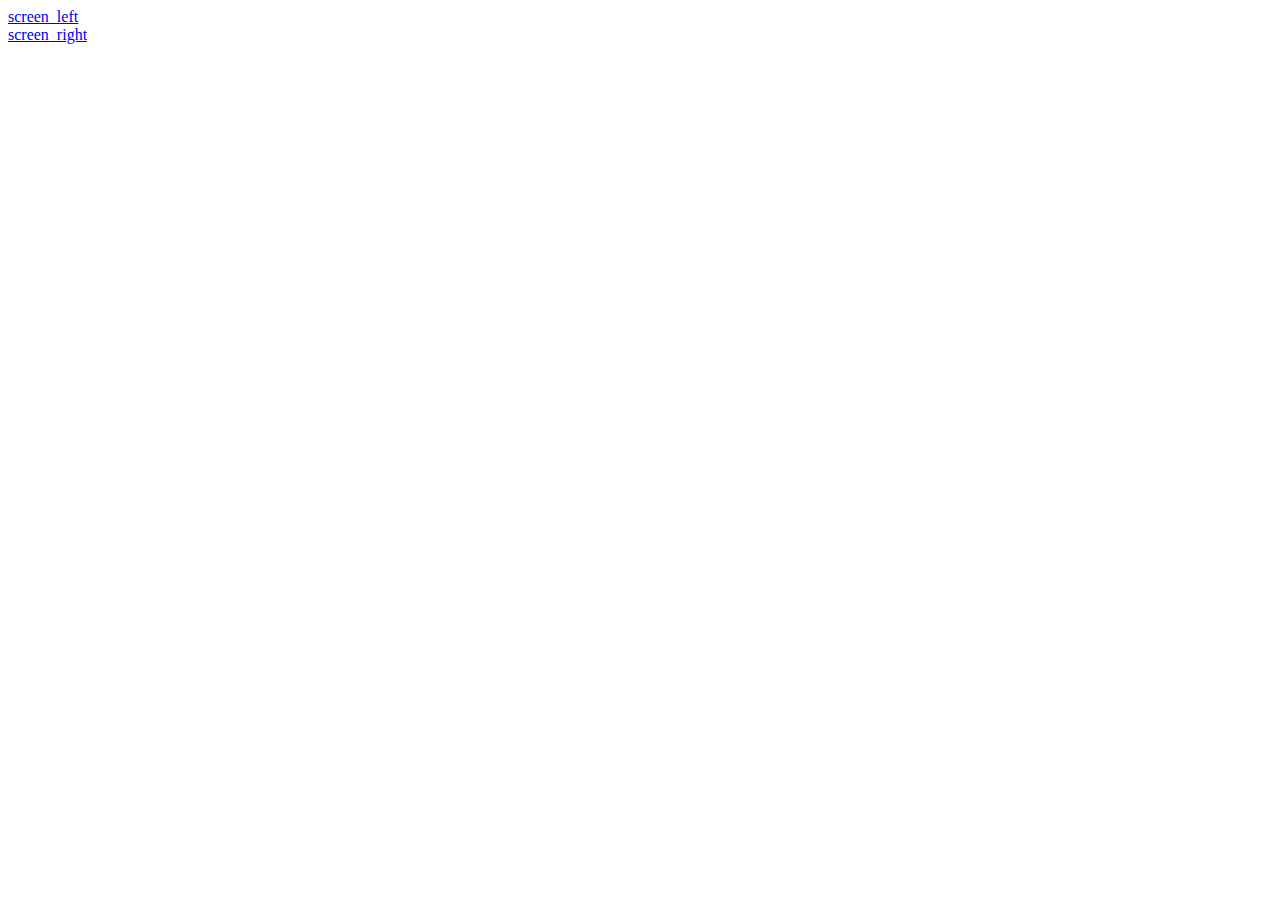
==== index.html @ 705e173a "Add files via upload" ====
<!DOCTYPE html>
<html>
<head>
	<meta charset="utf-8">
	<meta name="viewport" content="width=device-width, initial-scale=1">
	<title>Первая школа</title>
	<link rel="stylesheet" type="text/css" href="css/style.css">
</head>
<body>
	<a href="chess/index.html"><div class="screen_left">screen_left</div></a>
	<a href="comp/index.html"><div class="screen_right">screen_right</div></a>
</body>
</html>
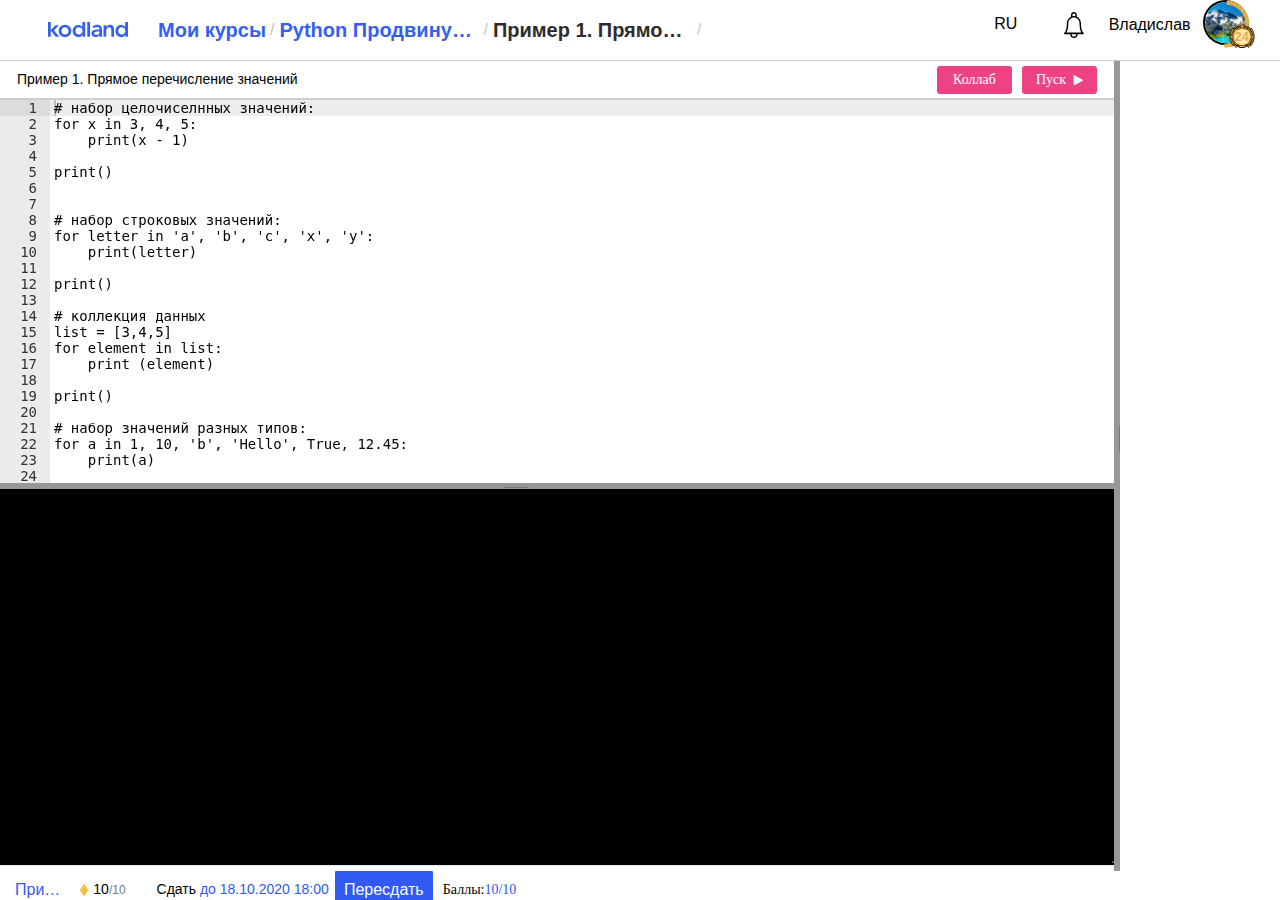
==== commit 48d2bf31: "Update and rename Platform.html to index.html" ====
--- a/index.html
+++ b/index.html
@@ -1,13 +1,8126 @@
 <!DOCTYPE html>
-<html>
+<html lang="ru">
+
 <head>
-	<meta charset="utf-8">
-	<meta name="viewport" content="width=device-width, initial-scale=1">
-	<title>Первая школа</title>
-	<link rel="stylesheet" type="text/css" href="css/style.css">
+  <meta http-equiv="content-type" content="text/html; charset=UTF-8">
+  <style id="ace-chrome">
+    .ace-chrome .ace_gutter {
+      background: #ebebeb;
+      color: #333;
+      overflow: hidden;
+    }
+
+    .ace-chrome .ace_print-margin {
+      width: 1px;
+      background: #e8e8e8;
+    }
+
+    .ace-chrome {
+      background-color: #FFFFFF;
+      color: black;
+    }
+
+    .ace-chrome .ace_cursor {
+      color: black;
+    }
+
+    .ace-chrome .ace_invisible {
+      color: rgb(191, 191, 191);
+    }
+
+    .ace-chrome .ace_constant.ace_buildin {
+      color: rgb(88, 72, 246);
+    }
+
+    .ace-chrome .ace_constant.ace_language {
+      color: rgb(88, 92, 246);
+    }
+
+    .ace-chrome .ace_constant.ace_library {
+      color: rgb(6, 150, 14);
+    }
+
+    .ace-chrome .ace_invalid {
+      background-color: rgb(153, 0, 0);
+      color: white;
+    }
+
+    .ace-chrome .ace_fold {}
+
+    .ace-chrome .ace_support.ace_function {
+      color: rgb(60, 76, 114);
+    }
+
+    .ace-chrome .ace_support.ace_constant {
+      color: rgb(6, 150, 14);
+    }
+
+    .ace-chrome .ace_support.ace_type,
+    .ace-chrome .ace_support.ace_class.ace-chrome .ace_support.ace_other {
+      color: rgb(109, 121, 222);
+    }
+
+    .ace-chrome .ace_variable.ace_parameter {
+      font-style: italic;
+      color: #FD971F;
+    }
+
+    .ace-chrome .ace_keyword.ace_operator {
+      color: rgb(104, 118, 135);
+    }
+
+    .ace-chrome .ace_comment {
+      color: #236e24;
+    }
+
+    .ace-chrome .ace_comment.ace_doc {
+      color: #236e24;
+    }
+
+    .ace-chrome .ace_comment.ace_doc.ace_tag {
+      color: #236e24;
+    }
+
+    .ace-chrome .ace_constant.ace_numeric {
+      color: rgb(0, 0, 205);
+    }
+
+    .ace-chrome .ace_variable {
+      color: rgb(49, 132, 149);
+    }
+
+    .ace-chrome .ace_xml-pe {
+      color: rgb(104, 104, 91);
+    }
+
+    .ace-chrome .ace_entity.ace_name.ace_function {
+      color: #0000A2;
+    }
+
+    .ace-chrome .ace_heading {
+      color: rgb(12, 7, 255);
+    }
+
+    .ace-chrome .ace_list {
+      color: rgb(185, 6, 144);
+    }
+
+    .ace-chrome .ace_marker-layer .ace_selection {
+      background: rgb(181, 213, 255);
+    }
+
+    .ace-chrome .ace_marker-layer .ace_step {
+      background: rgb(252, 255, 0);
+    }
+
+    .ace-chrome .ace_marker-layer .ace_stack {
+      background: rgb(164, 229, 101);
+    }
+
+    .ace-chrome .ace_marker-layer .ace_bracket {
+      margin: -1px 0 0 -1px;
+      border: 1px solid rgb(192, 192, 192);
+    }
+
+    .ace-chrome .ace_marker-layer .ace_active-line {
+      background: rgba(0, 0, 0, 0.07);
+    }
+
+    .ace-chrome .ace_gutter-active-line {
+      background-color: #dcdcdc;
+    }
+
+    .ace-chrome .ace_marker-layer .ace_selected-word {
+      background: rgb(250, 250, 255);
+      border: 1px solid rgb(200, 200, 250);
+    }
+
+    .ace-chrome .ace_storage,
+    .ace-chrome .ace_keyword,
+    .ace-chrome .ace_meta.ace_tag {
+      color: rgb(147, 15, 128);
+    }
+
+    .ace-chrome .ace_string.ace_regex {
+      color: rgb(255, 0, 0)
+    }
+
+    .ace-chrome .ace_string {
+      color: #1A1AA6;
+    }
+
+    .ace-chrome .ace_entity.ace_other.ace_attribute-name {
+      color: #994409;
+    }
+
+    .ace-chrome .ace_indent-guide {
+      background: url("[data-uri]") right repeat-y;
+    }
+
+    /*# sourceURL=ace/css/ace-chrome */
+  </style>
+  <style>
+    .error_widget_wrapper {
+      background: inherit;
+      color: inherit;
+      border: none
+    }
+
+    .error_widget {
+      border-top: solid 2px;
+      border-bottom: solid 2px;
+      margin: 5px 0;
+      padding: 10px 40px;
+      white-space: pre-wrap;
+    }
+
+    .error_widget.ace_error,
+    .error_widget_arrow.ace_error {
+      border-color: #ff5a5a
+    }
+
+    .error_widget.ace_warning,
+    .error_widget_arrow.ace_warning {
+      border-color: #F1D817
+    }
+
+    .error_widget.ace_info,
+    .error_widget_arrow.ace_info {
+      border-color: #5a5a5a
+    }
+
+    .error_widget.ace_ok,
+    .error_widget_arrow.ace_ok {
+      border-color: #5aaa5a
+    }
+
+    .error_widget_arrow {
+      position: absolute;
+      border: solid 5px;
+      border-top-color: transparent !important;
+      border-right-color: transparent !important;
+      border-left-color: transparent !important;
+      top: -5px;
+    }
+  </style>
+  <style id="ace-tm">
+    .ace-tm .ace_gutter {
+      background: #f0f0f0;
+      color: #333;
+    }
+
+    .ace-tm .ace_print-margin {
+      width: 1px;
+      background: #e8e8e8;
+    }
+
+    .ace-tm .ace_fold {
+      background-color: #6B72E6;
+    }
+
+    .ace-tm {
+      background-color: #FFFFFF;
+      color: black;
+    }
+
+    .ace-tm .ace_cursor {
+      color: black;
+    }
+
+    .ace-tm .ace_invisible {
+      color: rgb(191, 191, 191);
+    }
+
+    .ace-tm .ace_storage,
+    .ace-tm .ace_keyword {
+      color: blue;
+    }
+
+    .ace-tm .ace_constant {
+      color: rgb(197, 6, 11);
+    }
+
+    .ace-tm .ace_constant.ace_buildin {
+      color: rgb(88, 72, 246);
+    }
+
+    .ace-tm .ace_constant.ace_language {
+      color: rgb(88, 92, 246);
+    }
+
+    .ace-tm .ace_constant.ace_library {
+      color: rgb(6, 150, 14);
+    }
+
+    .ace-tm .ace_invalid {
+      background-color: rgba(255, 0, 0, 0.1);
+      color: red;
+    }
+
+    .ace-tm .ace_support.ace_function {
+      color: rgb(60, 76, 114);
+    }
+
+    .ace-tm .ace_support.ace_constant {
+      color: rgb(6, 150, 14);
+    }
+
+    .ace-tm .ace_support.ace_type,
+    .ace-tm .ace_support.ace_class {
+      color: rgb(109, 121, 222);
+    }
+
+    .ace-tm .ace_keyword.ace_operator {
+      color: rgb(104, 118, 135);
+    }
+
+    .ace-tm .ace_string {
+      color: rgb(3, 106, 7);
+    }
+
+    .ace-tm .ace_comment {
+      color: rgb(76, 136, 107);
+    }
+
+    .ace-tm .ace_comment.ace_doc {
+      color: rgb(0, 102, 255);
+    }
+
+    .ace-tm .ace_comment.ace_doc.ace_tag {
+      color: rgb(128, 159, 191);
+    }
+
+    .ace-tm .ace_constant.ace_numeric {
+      color: rgb(0, 0, 205);
+    }
+
+    .ace-tm .ace_variable {
+      color: rgb(49, 132, 149);
+    }
+
+    .ace-tm .ace_xml-pe {
+      color: rgb(104, 104, 91);
+    }
+
+    .ace-tm .ace_entity.ace_name.ace_function {
+      color: #0000A2;
+    }
+
+    .ace-tm .ace_heading {
+      color: rgb(12, 7, 255);
+    }
+
+    .ace-tm .ace_list {
+      color: rgb(185, 6, 144);
+    }
+
+    .ace-tm .ace_meta.ace_tag {
+      color: rgb(0, 22, 142);
+    }
+
+    .ace-tm .ace_string.ace_regex {
+      color: rgb(255, 0, 0)
+    }
+
+    .ace-tm .ace_marker-layer .ace_selection {
+      background: rgb(181, 213, 255);
+    }
+
+    .ace-tm.ace_multiselect .ace_selection.ace_start {
+      box-shadow: 0 0 3px 0px white;
+    }
+
+    .ace-tm .ace_marker-layer .ace_step {
+      background: rgb(252, 255, 0);
+    }
+
+    .ace-tm .ace_marker-layer .ace_stack {
+      background: rgb(164, 229, 101);
+    }
+
+    .ace-tm .ace_marker-layer .ace_bracket {
+      margin: -1px 0 0 -1px;
+      border: 1px solid rgb(192, 192, 192);
+    }
+
+    .ace-tm .ace_marker-layer .ace_active-line {
+      background: rgba(0, 0, 0, 0.07);
+    }
+
+    .ace-tm .ace_gutter-active-line {
+      background-color: #dcdcdc;
+    }
+
+    .ace-tm .ace_marker-layer .ace_selected-word {
+      background: rgb(250, 250, 255);
+      border: 1px solid rgb(200, 200, 250);
+    }
+
+    .ace-tm .ace_indent-guide {
+      background: url("[data-uri]") right repeat-y;
+    }
+
+    /*# sourceURL=ace/css/ace-tm */
+  </style>
+  <style id="ace_editor.css">
+    .ace_br1 {
+      border-top-left-radius: 3px;
+    }
+
+    .ace_br2 {
+      border-top-right-radius: 3px;
+    }
+
+    .ace_br3 {
+      border-top-left-radius: 3px;
+      border-top-right-radius: 3px;
+    }
+
+    .ace_br4 {
+      border-bottom-right-radius: 3px;
+    }
+
+    .ace_br5 {
+      border-top-left-radius: 3px;
+      border-bottom-right-radius: 3px;
+    }
+
+    .ace_br6 {
+      border-top-right-radius: 3px;
+      border-bottom-right-radius: 3px;
+    }
+
+    .ace_br7 {
+      border-top-left-radius: 3px;
+      border-top-right-radius: 3px;
+      border-bottom-right-radius: 3px;
+    }
+
+    .ace_br8 {
+      border-bottom-left-radius: 3px;
+    }
+
+    .ace_br9 {
+      border-top-left-radius: 3px;
+      border-bottom-left-radius: 3px;
+    }
+
+    .ace_br10 {
+      border-top-right-radius: 3px;
+      border-bottom-left-radius: 3px;
+    }
+
+    .ace_br11 {
+      border-top-left-radius: 3px;
+      border-top-right-radius: 3px;
+      border-bottom-left-radius: 3px;
+    }
+
+    .ace_br12 {
+      border-bottom-right-radius: 3px;
+      border-bottom-left-radius: 3px;
+    }
+
+    .ace_br13 {
+      border-top-left-radius: 3px;
+      border-bottom-right-radius: 3px;
+      border-bottom-left-radius: 3px;
+    }
+
+    .ace_br14 {
+      border-top-right-radius: 3px;
+      border-bottom-right-radius: 3px;
+      border-bottom-left-radius: 3px;
+    }
+
+    .ace_br15 {
+      border-top-left-radius: 3px;
+      border-top-right-radius: 3px;
+      border-bottom-right-radius: 3px;
+      border-bottom-left-radius: 3px;
+    }
+
+    .ace_editor {
+      position: relative;
+      overflow: hidden;
+      font: 12px/normal 'Monaco', 'Menlo', 'Ubuntu Mono', 'Consolas', 'source-code-pro', monospace;
+      direction: ltr;
+      text-align: left;
+      -webkit-tap-highlight-color: rgba(0, 0, 0, 0);
+    }
+
+    .ace_scroller {
+      position: absolute;
+      overflow: hidden;
+      top: 0;
+      bottom: 0;
+      background-color: inherit;
+      -ms-user-select: none;
+      -moz-user-select: none;
+      -webkit-user-select: none;
+      user-select: none;
+      cursor: text;
+    }
+
+    .ace_content {
+      position: absolute;
+      box-sizing: border-box;
+      min-width: 100%;
+      contain: style size layout;
+      font-variant-ligatures: no-common-ligatures;
+    }
+
+    .ace_dragging .ace_scroller:before {
+      position: absolute;
+      top: 0;
+      left: 0;
+      right: 0;
+      bottom: 0;
+      content: '';
+      background: rgba(250, 250, 250, 0.01);
+      z-index: 1000;
+    }
+
+    .ace_dragging.ace_dark .ace_scroller:before {
+      background: rgba(0, 0, 0, 0.01);
+    }
+
+    .ace_selecting,
+    .ace_selecting * {
+      cursor: text !important;
+    }
+
+    .ace_gutter {
+      position: absolute;
+      overflow: hidden;
+      width: auto;
+      top: 0;
+      bottom: 0;
+      left: 0;
+      cursor: default;
+      z-index: 4;
+      -ms-user-select: none;
+      -moz-user-select: none;
+      -webkit-user-select: none;
+      user-select: none;
+      contain: style size layout;
+    }
+
+    .ace_gutter-active-line {
+      position: absolute;
+      left: 0;
+      right: 0;
+    }
+
+    .ace_scroller.ace_scroll-left {
+      box-shadow: 17px 0 16px -16px rgba(0, 0, 0, 0.4) inset;
+    }
+
+    .ace_gutter-cell {
+      position: absolute;
+      top: 0;
+      left: 0;
+      right: 0;
+      padding-left: 19px;
+      padding-right: 6px;
+      background-repeat: no-repeat;
+    }
+
+    .ace_gutter-cell.ace_error {
+      background-image: url("[data-uri]");
+      background-repeat: no-repeat;
+      background-position: 2px center;
+    }
+
+    .ace_gutter-cell.ace_warning {
+      background-image: url("[data-uri]");
+      background-position: 2px center;
+    }
+
+    .ace_gutter-cell.ace_info {
+      background-image: url("[data-uri]");
+      background-position: 2px center;
+    }
+
+    .ace_dark .ace_gutter-cell.ace_info {
+      background-image: url("[data-uri]");
+    }
+
+    .ace_scrollbar {
+      contain: strict;
+      position: absolute;
+      right: 0;
+      bottom: 0;
+      z-index: 6;
+    }
+
+    .ace_scrollbar-inner {
+      position: absolute;
+      cursor: text;
+      left: 0;
+      top: 0;
+    }
+
+    .ace_scrollbar-v {
+      overflow-x: hidden;
+      overflow-y: scroll;
+      top: 0;
+    }
+
+    .ace_scrollbar-h {
+      overflow-x: scroll;
+      overflow-y: hidden;
+      left: 0;
+    }
+
+    .ace_print-margin {
+      position: absolute;
+      height: 100%;
+    }
+
+    .ace_text-input {
+      position: absolute;
+      z-index: 0;
+      width: 0.5em;
+      height: 1em;
+      opacity: 0;
+      background: transparent;
+      -moz-appearance: none;
+      appearance: none;
+      border: none;
+      resize: none;
+      outline: none;
+      overflow: hidden;
+      font: inherit;
+      padding: 0 1px;
+      margin: 0 -1px;
+      contain: strict;
+      -ms-user-select: text;
+      -moz-user-select: text;
+      -webkit-user-select: text;
+      user-select: text;
+      white-space: pre !important;
+    }
+
+    .ace_text-input.ace_composition {
+      background: transparent;
+      color: inherit;
+      z-index: 1000;
+      opacity: 1;
+    }
+
+    .ace_composition_placeholder {
+      color: transparent
+    }
+
+    .ace_composition_marker {
+      border-bottom: 1px solid;
+      position: absolute;
+      border-radius: 0;
+      margin-top: 1px;
+    }
+
+    [ace_nocontext=true] {
+      transform: none !important;
+      filter: none !important;
+      clip-path: none !important;
+      mask: none !important;
+      contain: none !important;
+      perspective: none !important;
+      mix-blend-mode: initial !important;
+      z-index: auto;
+    }
+
+    .ace_layer {
+      z-index: 1;
+      position: absolute;
+      overflow: hidden;
+      word-wrap: normal;
+      white-space: pre;
+      height: 100%;
+      width: 100%;
+      box-sizing: border-box;
+      pointer-events: none;
+    }
+
+    .ace_gutter-layer {
+      position: relative;
+      width: auto;
+      text-align: right;
+      pointer-events: auto;
+      height: 1000000px;
+      contain: style size layout;
+    }
+
+    .ace_text-layer {
+      font: inherit !important;
+      position: absolute;
+      height: 1000000px;
+      width: 1000000px;
+      contain: style size layout;
+    }
+
+    .ace_text-layer>.ace_line,
+    .ace_text-layer>.ace_line_group {
+      contain: style size layout;
+      position: absolute;
+      top: 0;
+      left: 0;
+      right: 0;
+    }
+
+    .ace_hidpi .ace_text-layer,
+    .ace_hidpi .ace_gutter-layer,
+    .ace_hidpi .ace_content,
+    .ace_hidpi .ace_gutter {
+      contain: strict;
+      will-change: transform;
+    }
+
+    .ace_hidpi .ace_text-layer>.ace_line,
+    .ace_hidpi .ace_text-layer>.ace_line_group {
+      contain: strict;
+    }
+
+    .ace_cjk {
+      display: inline-block;
+      text-align: center;
+    }
+
+    .ace_cursor-layer {
+      z-index: 4;
+    }
+
+    .ace_cursor {
+      z-index: 4;
+      position: absolute;
+      box-sizing: border-box;
+      border-left: 2px solid;
+      transform: translatez(0);
+    }
+
+    .ace_multiselect .ace_cursor {
+      border-left-width: 1px;
+    }
+
+    .ace_slim-cursors .ace_cursor {
+      border-left-width: 1px;
+    }
+
+    .ace_overwrite-cursors .ace_cursor {
+      border-left-width: 0;
+      border-bottom: 1px solid;
+    }
+
+    .ace_hidden-cursors .ace_cursor {
+      opacity: 0.2;
+    }
+
+    .ace_hasPlaceholder .ace_hidden-cursors .ace_cursor {
+      opacity: 0;
+    }
+
+    .ace_smooth-blinking .ace_cursor {
+      transition: opacity 0.18s;
+    }
+
+    .ace_animate-blinking .ace_cursor {
+      animation-duration: 1000ms;
+      animation-timing-function: step-end;
+      animation-name: blink-ace-animate;
+      animation-iteration-count: infinite;
+    }
+
+    .ace_animate-blinking.ace_smooth-blinking .ace_cursor {
+      animation-duration: 1000ms;
+      animation-timing-function: ease-in-out;
+      animation-name: blink-ace-animate-smooth;
+    }
+
+    @keyframes blink-ace-animate {
+
+      from,
+      to {
+        opacity: 1;
+      }
+
+      60% {
+        opacity: 0;
+      }
+    }
+
+    @keyframes blink-ace-animate-smooth {
+
+      from,
+      to {
+        opacity: 1;
+      }
+
+      45% {
+        opacity: 1;
+      }
+
+      60% {
+        opacity: 0;
+      }
+
+      85% {
+        opacity: 0;
+      }
+    }
+
+    .ace_marker-layer .ace_step,
+    .ace_marker-layer .ace_stack {
+      position: absolute;
+      z-index: 3;
+    }
+
+    .ace_marker-layer .ace_selection {
+      position: absolute;
+      z-index: 5;
+    }
+
+    .ace_marker-layer .ace_bracket {
+      position: absolute;
+      z-index: 6;
+    }
+
+    .ace_marker-layer .ace_error_bracket {
+      position: absolute;
+      border-bottom: 1px solid #DE5555;
+      border-radius: 0;
+    }
+
+    .ace_marker-layer .ace_active-line {
+      position: absolute;
+      z-index: 2;
+    }
+
+    .ace_marker-layer .ace_selected-word {
+      position: absolute;
+      z-index: 4;
+      box-sizing: border-box;
+    }
+
+    .ace_line .ace_fold {
+      box-sizing: border-box;
+      display: inline-block;
+      height: 11px;
+      margin-top: -2px;
+      vertical-align: middle;
+      background-image: url("[data-uri]"), url("[data-uri]");
+      background-repeat: no-repeat, repeat-x;
+      background-position: center center, top left;
+      color: transparent;
+      border: 1px solid black;
+      border-radius: 2px;
+      cursor: pointer;
+      pointer-events: auto;
+    }
+
+    .ace_dark .ace_fold {}
+
+    .ace_fold:hover {
+      background-image: url("[data-uri]"), url("[data-uri]");
+    }
+
+    .ace_tooltip {
+      background-color: #FFF;
+      background-image: linear-gradient(to bottom, transparent, rgba(0, 0, 0, 0.1));
+      border: 1px solid gray;
+      border-radius: 1px;
+      box-shadow: 0 1px 2px rgba(0, 0, 0, 0.3);
+      color: black;
+      max-width: 100%;
+      padding: 3px 4px;
+      position: fixed;
+      z-index: 999999;
+      box-sizing: border-box;
+      cursor: default;
+      white-space: pre;
+      word-wrap: break-word;
+      line-height: normal;
+      font-style: normal;
+      font-weight: normal;
+      letter-spacing: normal;
+      pointer-events: none;
+    }
+
+    .ace_folding-enabled>.ace_gutter-cell {
+      padding-right: 13px;
+    }
+
+    .ace_fold-widget {
+      box-sizing: border-box;
+      margin: 0 -12px 0 1px;
+      display: none;
+      width: 11px;
+      vertical-align: top;
+      background-image: url("[data-uri]");
+      background-repeat: no-repeat;
+      background-position: center;
+      border-radius: 3px;
+      border: 1px solid transparent;
+      cursor: pointer;
+    }
+
+    .ace_folding-enabled .ace_fold-widget {
+      display: inline-block;
+    }
+
+    .ace_fold-widget.ace_end {
+      background-image: url("[data-uri]");
+    }
+
+    .ace_fold-widget.ace_closed {
+      background-image: url("[data-uri]");
+    }
+
+    .ace_fold-widget:hover {
+      border: 1px solid rgba(0, 0, 0, 0.3);
+      background-color: rgba(255, 255, 255, 0.2);
+      box-shadow: 0 1px 1px rgba(255, 255, 255, 0.7);
+    }
+
+    .ace_fold-widget:active {
+      border: 1px solid rgba(0, 0, 0, 0.4);
+      background-color: rgba(0, 0, 0, 0.05);
+      box-shadow: 0 1px 1px rgba(255, 255, 255, 0.8);
+    }
+
+    .ace_dark .ace_fold-widget {
+      background-image: url("[data-uri]");
+    }
+
+    .ace_dark .ace_fold-widget.ace_end {
+      background-image: url("[data-uri]");
+    }
+
+    .ace_dark .ace_fold-widget.ace_closed {
+      background-image: url("[data-uri]");
+    }
+
+    .ace_dark .ace_fold-widget:hover {
+      box-shadow: 0 1px 1px rgba(255, 255, 255, 0.2);
+      background-color: rgba(255, 255, 255, 0.1);
+    }
+
+    .ace_dark .ace_fold-widget:active {
+      box-shadow: 0 1px 1px rgba(255, 255, 255, 0.2);
+    }
+
+    .ace_inline_button {
+      border: 1px solid lightgray;
+      display: inline-block;
+      margin: -1px 8px;
+      padding: 0 5px;
+      pointer-events: auto;
+      cursor: pointer;
+    }
+
+    .ace_inline_button:hover {
+      border-color: gray;
+      background: rgba(200, 200, 200, 0.2);
+      display: inline-block;
+      pointer-events: auto;
+    }
+
+    .ace_fold-widget.ace_invalid {
+      background-color: #FFB4B4;
+      border-color: #DE5555;
+    }
+
+    .ace_fade-fold-widgets .ace_fold-widget {
+      transition: opacity 0.4s ease 0.05s;
+      opacity: 0;
+    }
+
+    .ace_fade-fold-widgets:hover .ace_fold-widget {
+      transition: opacity 0.05s ease 0.05s;
+      opacity: 1;
+    }
+
+    .ace_underline {
+      text-decoration: underline;
+    }
+
+    .ace_bold {
+      font-weight: bold;
+    }
+
+    .ace_nobold .ace_bold {
+      font-weight: normal;
+    }
+
+    .ace_italic {
+      font-style: italic;
+    }
+
+    .ace_error-marker {
+      background-color: rgba(255, 0, 0, 0.2);
+      position: absolute;
+      z-index: 9;
+    }
+
+    .ace_highlight-marker {
+      background-color: rgba(255, 255, 0, 0.2);
+      position: absolute;
+      z-index: 8;
+    }
+
+    .ace_mobile-menu {
+      position: absolute;
+      line-height: 1.5;
+      border-radius: 4px;
+      -ms-user-select: none;
+      -moz-user-select: none;
+      -webkit-user-select: none;
+      user-select: none;
+      background: white;
+      box-shadow: 1px 3px 2px grey;
+      border: 1px solid #dcdcdc;
+      color: black;
+    }
+
+    .ace_dark>.ace_mobile-menu {
+      background: #333;
+      color: #ccc;
+      box-shadow: 1px 3px 2px grey;
+      border: 1px solid #444;
+    }
+
+    .ace_mobile-button {
+      padding: 2px;
+      cursor: pointer;
+      overflow: hidden;
+    }
+
+    .ace_mobile-button:hover {
+      background-color: #eee;
+      opacity: 1;
+    }
+
+    .ace_mobile-button:active {
+      background-color: #ddd;
+    }
+
+    .ace_placeholder {
+      font-family: arial;
+      transform: scale(0.9);
+      transform-origin: left;
+      white-space: pre;
+      opacity: 0.7;
+      margin: 0 10px;
+    }
+
+    /*# sourceURL=ace/css/ace_editor.css */
+  </style>
+  <meta name="viewport" content="width=device-width, initial-scale=1.0">
+  <meta charset="UTF-8">
+  <meta name="description" content="Coding school for kids aged 8-17 year old">
+  <title>Kodland Platform</title>
+  <link rel="shortcut icon" href="https://platform.kodland.org/static/edu_platform/img/new_favicon.png"
+    type="image/png">
+
+  <link href="icon.css" rel="stylesheet">
+  <link rel="stylesheet" href="all.css"
+    integrity="sha384-50oBUHEmvpQ+1lW4y57PTFmhCaXp0ML5d60M1M7uH2+nqUivzIebhndOJK28anvf" crossorigin="anonymous">
+
+
+  <!-- Yandex.Metrika counter -->
+  <script async="" src="tag.js"></script>
+  <script type="text/javascript">
+    (function (m, e, t, r, i, k, a) {
+      m[i] = m[i] || function () { (m[i].a = m[i].a || []).push(arguments) };
+      m[i].l = 1 * new Date(); k = e.createElement(t), a = e.getElementsByTagName(t)[0], k.async = 1, k.src = r, a.parentNode.insertBefore(k, a)
+    })
+      (window, document, "script", "https://mc.yandex.ru/metrika/tag.js", "ym");
+    ym(87480480, "init", {
+      clickmap: true,
+      trackLinks: true,
+      accurateTrackBounce: true,
+      webvisor: true
+    });
+  </script>
+  <noscript>
+    <div><img src="https://mc.yandex.ru/watch/87480480" style="position:absolute; left:-9999px;" alt="" /></div>
+  </noscript>
+  <!-- /Yandex.Metrika counter -->
+  <!-- Hotjar Tracking Code for https://platform.kodland.org/ -->
+  <script>
+    (function (h, o, t, j, a, r) {
+      h.hj = h.hj || function () { (h.hj.q = h.hj.q || []).push(arguments) };
+      h._hjSettings = { hjid: 3101393, hjsv: 6 };
+      a = o.getElementsByTagName('head')[0];
+      r = o.createElement('script'); r.async = 1;
+      r.src = t + h._hjSettings.hjid + j + h._hjSettings.hjsv;
+      a.appendChild(r);
+    })(window, document, 'https://static.hotjar.com/c/hotjar-', '.js?sv=');
+  </script>
+  <script async="" src="hotjar-3101393.js"></script>
+
+
+
+  <link rel="stylesheet" href="materialize.min.css">
+  <link rel="stylesheet" href="base.css">
+
+
+
+  <style>
+    html {
+      width: 100vw;
+      overflow-x: hidden;
+    }
+
+    .noScroll {
+      height: 100%;
+      overflow: hidden;
+    }
+
+    label-wrapper {
+      display: flex;
+      justify-content: center;
+      align-items: center;
+    }
+
+    .label-wrapper label+span {
+      margin-left: 10px;
+    }
+
+    .modal-new {
+      position: fixed;
+      z-index: 2200;
+      top: 0;
+      left: 0;
+      width: 100%;
+      height: 100vh;
+      background: rgba(255, 255, 255, 0.7);
+      display: none;
+    }
+
+    .modal-new-form {
+      margin-bottom: 30px;
+    }
+
+    .modal-new-center {
+      position: relative;
+      z-index: 23;
+      top: 50%;
+      left: 50%;
+      padding-bottom: 30px !important;
+      transform: translate(-50%, -50%);
+    }
+
+    .modal-hub {
+      position: relative;
+      max-width: 530px;
+      border-radius: 3px;
+      border: 2px solid #010101;
+      padding: 36px 64px 48px;
+      background-color: #fff;
+      font-weight: 500;
+    }
+
+    .modal-new__field-wrapper {
+      position: relative;
+      margin-bottom: 22px;
+    }
+
+    .modal-new__field-wrapper .errorlist li {
+      color: #c21900;
+      font-size: 13px;
+    }
+
+    .modal-new__info {
+      display: inline-block;
+      width: 21px;
+      height: 21px;
+      background-color: #cdcdcd;
+      border-radius: 50%;
+      color: #fff;
+      text-align: center;
+      line-height: 21px;
+      cursor: pointer;
+    }
+
+    .modal-new__info:hover {
+      background-color: #e5e5e5;
+    }
+
+    .modal-new__help {
+      font-size: 11px;
+      font-weight: 200;
+      background-color: #e5e5e5;
+      padding: 5px 10px;
+      border-radius: 3px;
+      position: absolute;
+      min-width: 100%;
+      top: 0;
+      left: 50%;
+      transform: translateX(-50%);
+      opacity: 0.75;
+      display: none;
+    }
+
+    .modal-hub p {
+      margin: 0 0 20px;
+    }
+
+    .modal-hub label {
+      color: #315af2;
+      font-size: 24px;
+      margin: 0;
+      text-align: center;
+      display: block;
+    }
+
+    .modal-hub__input {
+      margin-bottom: 22px !important;
+      border-bottom: 1px solid #d8d8d8 !important;
+    }
+
+    .modal-hub__input:focus {
+      border-bottom: 1px solid #315af2 !important;
+      box-shadow: 0 1px 0 0 #315af2 !important;
+    }
+
+    .modal-hub select {
+      display: block;
+      font-family: "Circe Rounded", Arial, Helvetica, sans-serif;
+      width: 100%;
+      height: 100%;
+      margin-top: 8px;
+      border: none;
+      border-radius: 3px;
+      outline: none;
+      padding: 12px 16px;
+      color: #315af2;
+      font-size: 18px;
+      font-weight: 600;
+      -webkit-appearance: none;
+      appearance: none;
+      background: url(/static/edu_platform/img/svg/send_button.png) right 16px center no-repeat #e2edf8;
+    }
+
+    .modal-hub select:active {
+      background: url(/static/edu_platform/img/svg/send_button_blue.png) right 16px center no-repeat #e2edf8;
+      border: none;
+    }
+
+    .modal-hub .opt {
+      visibility: visible;
+      color: #222;
+      box-sizing: content-box;
+      filter: hue-rotate(125deg);
+      font-size: 14px;
+      font-weight: 500;
+    }
+
+    .modal-hub__btns {
+      display: flex;
+      justify-content: space-around;
+    }
+
+    .block {
+      display: block;
+    }
+  </style>
+
+  <style>
+    .hub__profile .user_info__img {
+      margin-bottom: 1.6rem;
+    }
+
+    .hub-info__item .userprofile-hub {
+      cursor: pointer;
+    }
+
+    .gi__progress-middle {
+      width: 90px;
+      height: 90px;
+      left: calc(50% - 44px);
+      top: -7px;
+    }
+
+    .gi__progress__card {
+      position: absolute;
+      display: none;
+      padding: 20px 22px;
+      left: 50px;
+      top: 45px;
+      background: #FFFFFF;
+      border: 2px solid #E5E5E5;
+      box-sizing: border-box;
+      border-radius: 3px;
+      z-index: 10;
+    }
+
+    .gi__progress__card__level-title {
+      padding: 0 0 20px 60px;
+      white-space: nowrap;
+    }
+
+    .gi__progress__card__progression-progress,
+    .gi__progress__card__progression-target {
+      padding-bottom: 6px;
+    }
+
+    .gi__progress__card__progression-progress span {
+      background: transparent url('/static/edu_platform/img/crystal_yellow.png') left center no-repeat;
+      background-size: auto 70%;
+    }
+
+    .gi__progress__card__progression-target span {
+      background: transparent url('/static/edu_platform/img/crystal_gray.png') left center no-repeat;
+      background-size: auto 70%;
+    }
+
+    .gi__progress__card__progression-target {
+      margin-bottom: 10px;
+    }
+
+    .gi__progress__card__level-title,
+    .gi__progress__card__progression-progress,
+    .gi__progress__card__progression-target {
+      font-family: "Circe Rounded", Arial, Helvetica, sans-serif;
+      color: #545454;
+      font-size: 12px;
+      line-height: 1.3;
+    }
+
+    .gi__progress__card__level-name,
+    .gi__progress__card__progression-amount {
+      font-size: 18px;
+      font-weight: bold;
+    }
+
+    .gi__progress__card__level-name {
+      color: #DEAF50;
+    }
+
+    .gi__progress__card__progression-amount {
+      font-size: 14px;
+      line-height: 1.5;
+      color: #000;
+      padding: 3px 20px;
+    }
+
+    .gi__progress__card__progression-target .gi__progress__card__progression-amount {
+      color: #888888;
+    }
+
+    .gi__progress__map-link {
+      bottom: 15px;
+      display: block;
+      padding: 5px;
+      font-family: 'Museo Cyrl';
+      font-weight: bold;
+      font-size: 14px;
+      line-height: 17px;
+      text-align: center;
+      color: #FFFFFF;
+      background: #F5BD01;
+      border-radius: 3px;
+    }
+
+    .gi__progress_circle svg circle {
+      fill: transparent;
+      stroke: #DEAF50;
+      stroke-dashoffset: 66;
+    }
+
+    .gi__progress_circle-container,
+    .gi__progress-middle {
+      position: absolute;
+    }
+
+    .gi__progress_circle-small .gi__progress_circle-container {
+      position: absolute;
+      left: calc(50% - 26px);
+      top: calc(50% - 27px);
+    }
+
+    .gi__progress_circle-big .gi__progress_circle-container {
+      left: calc(50% - 65px);
+      top: calc(50% - 65px);
+    }
+
+    .gi__progress_circle svg {
+      position: absolute;
+      left: 0px;
+      top: 0px;
+    }
+
+    .gi__progress_circle-small svg {
+      width: 51px;
+      height: 51px;
+    }
+
+    .gi__progress_circle-middle svg {
+      width: 93px;
+      height: 93px;
+      left: -3px;
+    }
+
+    .gi__progress_circle-big svg {
+      width: 130px;
+      height: 130px;
+    }
+
+    .gi__progress_circle-small svg circle {
+      stroke-width: 8;
+    }
+
+    .gi__progress_circle-middle svg circle {
+      stroke-width: 4;
+    }
+
+    .gi__progress_circle-big svg circle {
+      stroke-width: 4;
+    }
+
+    .gi__badge object {
+      position: absolute;
+      z-index: 30;
+    }
+
+    .gi__badge-rate {
+      position: absolute;
+      height: 62px;
+      width: 62px;
+      margin: -9px -10px -10px;
+    }
+
+    #gi__badge-comment-teacher {
+      position: relative;
+      bottom: 7px;
+      height: 50px;
+      width: 49px;
+      left: -6px;
+    }
+
+    .gi__badge-notification {
+      position: absolute;
+      margin-left: -46px;
+      bottom: -25%;
+      height: 69px;
+      width: 70px;
+      left: 35px;
+      z-index: -1;
+    }
+
+    .gi__badge-add_comment {
+      position: relative;
+      margin-left: -46px;
+      bottom: -2%;
+      height: 40px;
+      width: 42px;
+      left: 34px;
+    }
+
+    .gi__badge-comment {
+      position: absolute;
+      bottom: -8px;
+      height: 51px;
+      width: 50px;
+      left: -7px;
+    }
+
+    .gi__badge-rank {
+      position: relative;
+      bottom: 0;
+      right: -50%;
+      height: 55px;
+      width: 55px;
+      margin-left: -60%;
+      z-index: -1;
+    }
+
+    #gi__badge-progress {
+      bottom: -5px;
+      right: -5px;
+      width: 40px;
+      height: 40px;
+    }
+
+    .gi__badge-small {
+      bottom: 0;
+      right: -15%;
+      height: 26px;
+      width: 26px;
+    }
+
+    .gi__badge-middle {
+      bottom: -5px;
+      right: -5px;
+      width: 40px;
+      height: 40px;
+    }
+
+    .gi__badge-middle-hollow {
+      width: 93px !important;
+      height: 93px !important;
+      position: absolute;
+      bottom: 0;
+      right: 0;
+    }
+
+    .gi__badge-big {
+      bottom: -7px;
+      right: -14px;
+      width: 60px;
+      height: 60px;
+    }
+
+    .gi__badge-huge object {
+      bottom: -7px;
+      right: -14px;
+      width: 121px;
+      height: 122px;
+    }
+
+    .gi__level__order {
+      position: absolute;
+      bottom: 0;
+      right: -15%;
+      color: #DEAF50;
+      font-size: 0.8rem;
+      font-weight: bold;
+      width: 26px;
+      display: block;
+      height: 26px;
+      line-height: 26px;
+      text-align: center;
+      z-index: 40;
+    }
+
+    .gi__level__order-progress {
+      position: absolute;
+      bottom: 0;
+      right: -15%;
+
+      color: #DEAF50;
+
+      font-size: 0.8rem;
+      font-weight: bold;
+      width: 26px;
+      display: block;
+      height: 26px;
+      line-height: 26px;
+      text-align: center;
+      z-index: 40;
+    }
+
+    .gi__level__order-middle {
+      width: 30px;
+      height: 30px;
+      line-height: 30px;
+      font-size: 1.2rem;
+      bottom: 0;
+      right: 0;
+    }
+
+    .gi__level__order-big {
+      width: 60px;
+      height: 60px;
+      line-height: 60px;
+      font-size: 1.7rem;
+      bottom: -8px;
+      right: -15px;
+    }
+
+    .gi__level__order-huge {
+      line-height: 60px;
+      font-size: 2.7rem;
+      top: 31px;
+      right: 0;
+      width: 122px;
+      text-align: center;
+    }
+
+    .gi__level__name {
+      position: absolute;
+      display: block;
+      text-align: center;
+      width: 100%;
+      font-weight: bold;
+      white-space: nowrap;
+    }
+
+    .gi__level__name-big {
+      bottom: -1.9rem;
+      font-size: 1.2rem;
+
+    }
+
+    .gi__level__name-middle {
+      bottom: -1.6rem;
+      font-size: 1rem;
+    }
+
+    .gi__roadmap-container {
+      padding-top: 70px;
+      background: transparent url('/static/edu_platform/img/gi/roadmap-bg.png') center 4px;
+    }
+
+    .gi__roadmap {
+      position: relative;
+      width: 1000px;
+      display: block;
+      margin: -180px auto;
+    }
+
+    .gi__roadmap #roadmap {
+      margin-top: 290px;
+    }
+
+    .gi__roadmap .gi__badge {
+      position: absolute;
+      z-index: 10;
+    }
+
+    .gi__roadmap .gi__badge_for_level-acquired .gi__badge-big,
+    .gi__roadmap .gi__badge_for_level-acquired .gi__level__order-big {
+      width: 70px;
+      height: 70px;
+      line-height: 70px;
+    }
+
+    .gi__roadmap .gi__badge_for_level-1 {
+      top: 340px;
+      left: 320px;
+    }
+
+    .gi__roadmap .gi__badge_for_level-2 {
+      top: 379px;
+      left: 581px;
+    }
+
+    .gi__roadmap .gi__badge_for_level-3 {
+      top: 339px;
+      left: 794px;
+    }
+
+    .gi__roadmap .gi__badge_for_level-4 {
+      top: 481px;
+      left: 868px;
+    }
+
+    .gi__roadmap .gi__badge_for_level-5 {
+      top: 582px;
+      left: 700px;
+    }
+
+    .gi__roadmap .gi__badge_for_level-6 {
+      top: 602px;
+      left: 516px;
+    }
+
+    .gi__roadmap .gi__badge_for_level-7 {
+      top: 754px;
+      left: 351px;
+    }
+
+    .gi__roadmap .gi__badge_for_level-8 {
+      top: 761px;
+      left: 140px;
+    }
+
+    .gi__roadmap .gi__badge_for_level-9 {
+      top: 958px;
+      left: 95px;
+    }
+
+    .gi__roadmap .gi__badge_for_level-10 {
+      top: 1008px;
+      left: 318px;
+    }
+
+    .gi__roadmap .gi__badge_for_level-11 {
+      top: 1108px;
+      left: 524px;
+    }
+
+    .gi__roadmap .gi__badge_for_level-12 {
+      top: 1157px;
+      left: 760px;
+    }
+
+    .gi__roadmap .gi__badge_for_level-13 {
+      top: 1342px;
+      left: 897px;
+    }
+
+    .gi__roadmap .gi__badge_for_level-14 {
+      top: 1493px;
+      left: 742px;
+    }
+
+    .gi__roadmap .gi__badge_for_level-15 {
+      top: 1536px;
+      left: 511px;
+    }
+
+    .gi__roadmap .gi__badge_for_level-16 {
+      top: 1754px;
+      left: 415px;
+    }
+
+    .gi__roadmap .gi__badge_for_level-17 {
+      top: 1811px;
+      left: 164px;
+    }
+
+    .gi__roadmap .gi__badge_for_level-18 {
+      top: 2019px;
+      left: 33px;
+    }
+
+    .gi__roadmap .gi__badge_for_level-19 {
+      top: 2149px;
+      left: 230px;
+    }
+
+    .gi__roadmap .gi__badge_for_level-20 {
+      top: 2197px;
+      left: 451px;
+    }
+
+    .gi__roadmap .gi__badge_for_level-21 {
+      top: 2433px;
+      left: 534px;
+    }
+
+    .gi__roadmap .gi__badge_for_level-22 {
+      top: 2441px;
+      left: 757px;
+    }
+
+    .gi__roadmap .gi__badge_for_level-23 {
+      top: 2552px;
+      left: 937px;
+    }
+
+    .gi__roadmap .gi__badge_for_level-24 {
+      top: 2773px;
+      left: 930px;
+    }
+
+    .gi__roadmap .gi__badge_for_level-25 {
+      top: 2863px;
+      left: 735px;
+    }
+
+    .gi__roadmap .gi__badge_for_level-2.gi__badge_for_level-acquired {
+      top: 350px;
+      left: 533px;
+    }
+
+    .gi__roadmap .gi__badge_for_level-3.gi__badge_for_level-acquired {
+      top: 362px;
+      left: 742px;
+    }
+
+    .gi__roadmap .gi__badge_for_level-4.gi__badge_for_level-acquired {
+      top: 430px;
+      left: 891px;
+    }
+
+    .gi__roadmap .gi__badge_for_level-5.gi__badge_for_level-acquired {
+      top: 594px;
+      left: 765px;
+    }
+
+    .gi__roadmap .gi__badge_for_level-6.gi__badge_for_level-acquired {
+      top: 568px;
+      left: 563px;
+    }
+
+    .gi__roadmap .gi__badge_for_level-7.gi__badge_for_level-acquired {
+      top: 741px;
+      left: 412px;
+    }
+
+    .gi__roadmap .gi__badge_for_level-8.gi__badge_for_level-acquired {
+      top: 738px;
+      left: 199px;
+    }
+
+    .gi__roadmap .gi__badge_for_level-9.gi__badge_for_level-acquired {
+      top: 915px;
+      left: 73px;
+    }
+
+    .gi__roadmap .gi__badge_for_level-10.gi__badge_for_level-acquired {
+      top: 998px;
+      left: 260px;
+    }
+
+    .gi__roadmap .gi__badge_for_level-11.gi__badge_for_level-acquired {
+      top: 1086px;
+      left: 475px;
+    }
+
+    .gi__roadmap .gi__badge_for_level-12.gi__badge_for_level-acquired {
+      top: 1145px;
+      left: 706px;
+    }
+
+    .gi__roadmap .gi__badge_for_level-13.gi__badge_for_level-acquired {
+      top: 1290px;
+      left: 892px;
+    }
+
+    .gi__roadmap .gi__badge_for_level-14.gi__badge_for_level-acquired {
+      top: 1486px;
+      left: 805px;
+    }
+
+    .gi__roadmap .gi__badge_for_level-15.gi__badge_for_level-acquired {
+      top: 1510px;
+      left: 564px;
+    }
+
+    .gi__roadmap .gi__badge_for_level-16.gi__badge_for_level-acquired {
+      top: 1715px;
+      left: 461px;
+    }
+
+    .gi__roadmap .gi__badge_for_level-17.gi__badge_for_level-acquired {
+      top: 1798px;
+      left: 228px;
+    }
+
+    .gi__roadmap .gi__badge_for_level-18.gi__badge_for_level-acquired {
+      top: 1964px;
+      left: 46px;
+    }
+
+    .gi__roadmap .gi__badge_for_level-19.gi__badge_for_level-acquired {
+      top: 2153px;
+      left: 173px;
+    }
+
+    .gi__roadmap .gi__badge_for_level-20.gi__badge_for_level-acquired {
+      top: 2153px;
+      left: 420px;
+    }
+
+    .gi__roadmap .gi__badge_for_level-21.gi__badge_for_level-acquired {
+      top: 2393px;
+      left: 494px;
+    }
+
+    .gi__roadmap .gi__badge_for_level-22.gi__badge_for_level-acquired {
+      top: 2447px;
+      left: 698px;
+    }
+
+    .gi__roadmap .gi__badge_for_level-23.gi__badge_for_level-acquired {
+      top: 2502px;
+      left: 909px;
+    }
+
+    .gi__roadmap .gi__badge_for_level-24.gi__badge_for_level-acquired {
+      top: 2719px;
+      left: 950px;
+    }
+
+    .gi__roadmap .gi__badge_for_level-25.gi__badge_for_level-acquired {
+      top: 2864px;
+      left: 800px;
+    }
+
+    .gi__roadmap .gi__level__title {
+      position: absolute;
+      width: 150px;
+      font-family: 'Circe Rounded';
+      font-weight: bold;
+      font-size: 24px;
+      line-height: 20px;
+    }
+
+    .gi__roadmap .gi__level__title .gi__level__progression {
+      font-size: 14px;
+      padding-left: 14px;
+      background: transparent url('/static/edu_platform/img/crystal_gray.png') left center no-repeat;
+      background-size: auto 14px;
+    }
+
+    .gi__roadmap .gi__badge_for_level-acquired .gi__level__title .gi__level__progression {
+      background: transparent url('/static/edu_platform/img/crystal_yellow.png') left center no-repeat;
+      background-size: auto 14px;
+    }
+
+    .gi__roadmap .gi__badge_for_level .gi__level__title {
+      padding-top: 10px
+    }
+
+    .gi__roadmap .gi__badge_for_level-1 .gi__level__title,
+    .gi__roadmap .gi__badge_for_level-2 .gi__level__title,
+    .gi__roadmap .gi__badge_for_level-3 .gi__level__title,
+    .gi__roadmap .gi__badge_for_level-5 .gi__level__title,
+    .gi__roadmap .gi__badge_for_level-6.gi__badge_for_level-acquired .gi__level__title,
+    .gi__roadmap .gi__badge_for_level-7 .gi__level__title,
+    .gi__roadmap .gi__badge_for_level-8.gi__badge_for_level-acquired .gi__level__title,
+    .gi__roadmap .gi__badge_for_level-10 .gi__level__title,
+    .gi__roadmap .gi__badge_for_level-11 .gi__level__title,
+    .gi__roadmap .gi__badge_for_level-12 .gi__level__title,
+    .gi__roadmap .gi__badge_for_level-14 .gi__level__title,
+    .gi__roadmap .gi__badge_for_level-15 .gi__level__title,
+    .gi__roadmap .gi__badge_for_level-16 .gi__level__title,
+    .gi__roadmap .gi__badge_for_level-17 .gi__level__title,
+    .gi__roadmap .gi__badge_for_level-19 .gi__level__title,
+    .gi__roadmap .gi__badge_for_level-21 .gi__level__title,
+    .gi__roadmap .gi__badge_for_level-22 .gi__level__title,
+    .gi__roadmap .gi__badge_for_level-25 .gi__level__title {
+      left: -60px;
+    }
+
+    .gi__roadmap .gi__badge_for_level-1 .gi__level__title,
+    .gi__roadmap .gi__badge_for_level-2 .gi__level__title,
+    .gi__roadmap .gi__badge_for_level-3 .gi__level__title,
+    .gi__roadmap .gi__badge_for_level-5 .gi__level__title,
+    .gi__roadmap .gi__badge_for_level-7 .gi__level__title,
+    .gi__roadmap .gi__badge_for_level-12 .gi__level__title,
+    .gi__roadmap .gi__badge_for_level-15 .gi__level__title,
+    .gi__roadmap .gi__badge_for_level-19 .gi__level__title,
+    .gi__roadmap .gi__badge_for_level-22 .gi__level__title,
+    .gi__roadmap .gi__badge_for_level-25 .gi__level__title {
+      bottom: 70px;
+    }
+
+    .gi__roadmap .gi__badge_for_level-9 .gi__level__title,
+    .gi__roadmap .gi__badge_for_level-13 .gi__level__title,
+    .gi__roadmap .gi__badge_for_level-18 .gi__level__title,
+    .gi__roadmap .gi__badge_for_level-20 .gi__level__title,
+    .gi__roadmap .gi__badge_for_level-21.gi__badge_for_level-acquired .gi__level__title,
+    .gi__roadmap .gi__badge_for_level-23 .gi__level__title,
+    .gi__roadmap .gi__badge_for_level-24 .gi__level__title {
+      bottom: 0;
+      left: 30px;
+    }
+
+    .gi__roadmap .gi__badge_for_level-6.gi__badge_for_level-acquired .gi__level__title,
+    .gi__roadmap .gi__badge_for_level-8.gi__badge_for_level-acquired .gi__level__title,
+    .gi__roadmap .gi__badge_for_level-10 .gi__level__title,
+    .gi__roadmap .gi__badge_for_level-11 .gi__level__title,
+    .gi__roadmap .gi__badge_for_level-14 .gi__level__title,
+    .gi__roadmap .gi__badge_for_level-16 .gi__level__title,
+    .gi__roadmap .gi__badge_for_level-17 .gi__level__title,
+    .gi__roadmap .gi__badge_for_level-21 .gi__level__title,
+    .gi__roadmap .gi__badge_for_level-22.gi__badge_for_level-acquired .gi__level__title {
+      top: 10px;
+    }
+
+    .gi__roadmap .gi__badge_for_level-4 .gi__level__title,
+    .gi__roadmap .gi__badge_for_level-7.gi__badge_for_level-acquired .gi__level__title {
+      left: 0;
+      bottom: auto;
+    }
+
+    .gi__roadmap .gi__badge_for_level-21.gi__badge_for_level-acquired .gi__level__title {
+      top: auto;
+    }
+
+    .gi__roadmap .gi__badge__definition,
+    .gi__roadmap .gi__badge__definition-acquired {
+      position: absolute;
+    }
+
+    .gi__roadmap .gi__badge__definition-1 {
+      top: 340px;
+      left: 28px;
+    }
+
+    .gi__roadmap .gi__badge__definition-2 {
+      top: 602px;
+      left: 580px;
+    }
+
+    .gi__roadmap .gi__badge__definition-3 {
+      top: 1017px;
+      left: 0px;
+    }
+
+    .gi__roadmap .gi__badge__definition-4 {
+      top: 1661px;
+      left: 587px;
+    }
+
+    .gi__roadmap .gi__badge__definition-5 {
+      top: 2307px;
+      left: 20px;
+    }
+
+    .gi__roadmap .gi__badge__definition-1 .gi__badge__definition__img {
+      width: 325px;
+    }
+
+    .gi__roadmap .gi__badge__definition-2 .gi__badge__definition__img {
+      width: 406px;
+    }
+
+    .gi__roadmap .gi__badge__definition-3 .gi__badge__definition__img {
+      width: 423px;
+    }
+
+    .gi__roadmap .gi__badge__definition-4 .gi__badge__definition__img {
+      width: 414px;
+    }
+
+    .gi__roadmap .gi__badge__definition-5 .gi__badge__definition__img {
+      width: 423px;
+    }
+
+    .gi__roadmap .gi__badge__definition-title {
+      font-family: 'Museo Cyrl';
+      font-weight: bold;
+      font-size: 48px;
+      line-height: 43px;
+      letter-spacing: -0.486111px;
+      color: #979797;
+      margin-bottom: 0;
+    }
+
+    .gi__roadmap .gi__badge__definition-acquired .gi__badge__definition-title {
+      color: #425AEE;
+    }
+
+    #gi__congratulate.modal .gi__level__title {
+      font-family: 'Museo Cyrl';
+      font-weight: bold;
+      font-size: 64px;
+      line-height: 43px;
+      color: #fff;
+      position: absolute;
+      width: 100%;
+      text-align: center;
+      top: 0;
+      height: 364px;
+      padding-top: 430px;
+      transform: scale(1.2);
+    }
+
+    #gi__congratulate.modal .gi__level__title::before {
+      background: transparent url(/static/edu_platform/img/gi/lights.svg) center no-repeat;
+      height: 500px;
+      width: 500px;
+      content: "";
+      position: absolute;
+      top: 50px;
+      opacity: 0;
+      left: calc(50% - 250px)
+    }
+
+    #gi__congratulate.modal {
+      background-color: transparent;
+      box-shadow: none;
+      overflow-y: visible;
+      width: 100%;
+      top: 0 !important;
+      height: 100%;
+      max-height: 100%;
+      padding-top: 10%;
+      z-index: 1000002 !important;
+    }
+
+    #gi__congratulate.modal .modal-close,
+    #gi__report.modal .modal-close {
+      background-color: #fff;
+      color: #000;
+      width: 40px;
+      height: 40px;
+      border-radius: 20px;
+      position: absolute;
+      right: 5%;
+      top: 5%;
+      transform: rotate(-135deg);
+      font-size: 3rem;
+      line-height: 2.8rem;
+      padding-left: 6px;
+    }
+
+    #gi__congratulate.modal .modal-content {
+      padding: 0 !important;
+    }
+
+    #gi__congratulate.modal .gi__congratulate__ribbon {
+      margin: 0 auto;
+      width: 100%;
+      height: 150px;
+      top: 0px;
+      position: absolute;
+      display: none;
+    }
+
+    #gi__congratulate.modal~.modal-overlay {
+      opacity: 0.85 !important;
+      z-index: 1000001 !important;
+      background-color: #000 !important;
+    }
+
+    .gi__badge-awarded .gi__badge-extrabig {
+      background: transparent url(/static/edu_platform/img/gi/stars.svg) center no-repeat;
+      width: 100%;
+      height: 262px;
+      left: 0;
+      right: 0;
+      top: 190px;
+      transform: scale(1.2);
+    }
+
+    .gi__badge-awarded .gi__level__order-extrabig {
+      right: 0;
+      left: 0;
+      position: absolute;
+      width: 100%;
+      top: 310px;
+      font-size: 6.4rem;
+      transform: scale(1.2);
+    }
+
+    #gi__congratulate.modal .modal-footer {
+      position: fixed;
+      bottom: 5%;
+      background-color: transparent !important;
+      text-align: right !important;
+      padding-right: 5%;
+    }
+
+    #gi__congratulate.modal .modal-footer .btn-flat {
+      width: 230px;
+      height: 48px;
+      border-radius: 3px;
+      background-color: #fff;
+      color: #000;
+      font-family: 'Museo Cyrl';
+      font-weight: bold;
+      font-size: 18px;
+      line-height: 48px;
+      padding-right: 20px;
+      text-align: left;
+    }
+
+    #gi__congratulate.modal .modal-footer .btn-flat .right-arrow {
+      position: absolute;
+      right: 12px;
+    }
+
+    @keyframes scaling {
+      0% {
+        transform: scale(1);
+        opacity: 0.5
+      }
+
+      100% {
+        transform: scale(1.2);
+        opacity: 1
+      }
+    }
+
+    @keyframes rotating {
+      0% {
+        transform: rotate(0deg);
+      }
+
+      10% {
+        opacity: 1;
+      }
+
+      100% {
+        transform: rotate(360deg);
+      }
+    }
+
+    .gi__badge-awarded .gi__badge-extrabig,
+    .gi__badge-awarded .gi__level__order-extrabig {
+      animation: scaling 1s alternate 1 ease-in;
+    }
+
+    #gi__congratulate.modal .gi__level__title::before {
+      animation: rotating 16s linear infinite;
+      animation-delay: 1s;
+    }
+
+    #gi__report {
+      max-height: 550px;
+      width: 883px;
+      overflow: hidden;
+      line-height: 1.3 !important;
+      z-index: 1000004 !important;
+    }
+
+    #gi__report .gi__report__level_info-details {
+      padding-top: 10px;
+    }
+
+    #gi__report .gi__progress__map-link {
+      font-size: 18px;
+      line-height: 38px;
+      position: absolute;
+      right: 35px;
+      bottom: 30px;
+      width: 210px;
+      height: 48px;
+    }
+
+    #gi__report .gi__progress__map-link .right-arrow {
+      padding-left: 10px;
+    }
+
+    #gi__report .modal-content {
+      padding: 36px !important
+    }
+
+    #gi__report .user_info__item {
+      position: relative;
+    }
+
+    #gi__report .user_info__item .user_info__img {
+      width: 123px;
+      height: 123px;
+      border: 2px solid black;
+    }
+
+    #gi__report .gi__report__title {
+      font-family: 'Museo Cyrl';
+      font-weight: bold;
+      font-size: 48px;
+      padding-bottom: 20px;
+      letter-spacing: -0.486111px;
+      color: #315AF2;
+    }
+
+    #gi__report .gi__report__lesson-s .gi__report__title,
+    #gi__report .gi__report__summary .gi__report__title {
+      font-size: 20px;
+      color: #545454;
+    }
+
+    #gi__report .gi__report__lesson .gi__report__title {
+      font-family: "Circe Rounded";
+      font-size: 18px;
+      color: #000000;
+      padding: 15px 0 5px 0;
+    }
+
+    #gi__report .gi__report__lesson .gi__report__task {
+      font-size: 16px;
+      line-height: 30px;
+      letter-spacing: -0.347222px;
+      color: #000000;
+      border: 1px solid #CBCBCB;
+      box-sizing: border-box;
+      border-radius: 3px;
+    }
+
+    #gi__report .gi__report__lesson-s {
+      width: 350px;
+    }
+
+    #gi__report .gi__report__summary {
+      width: 436px;
+      height: 310px;
+    }
+
+    #gi__report .gi__report__level_info-details .col.s3 {
+      position: relative;
+    }
+
+    #gi__report .gi__report__level_info-details-divider {
+      position: absolute;
+      height: 100%;
+      right: 15%;
+      border-left: 1px solid rgba(203, 203, 203, 0.5);
+    }
+
+    #gi__report .gi__report__lesson-s,
+    #gi__report .gi__report__summary {
+      border: 2px solid #EDEDED;
+      box-sizing: border-box;
+      border-radius: 5px;
+      margin-top: 20px;
+      padding: 20px 0 20px 25px !important;
+      float: left;
+    }
+
+    #gi__report .gi__report__lesson-s {
+      margin-right: 25px;
+      padding-bottom: 80px;
+      overflow: none
+    }
+
+    #gi__report .gi__report__lesson-container {
+      height: 310px;
+      overflow-y: scroll;
+      padding-right: 25px;
+      /* padding-bottom: 80px; */
+    }
+
+    #gi__report .gi__report__lesson h4.gi__report__title,
+    #gi__report .gi__report__task {
+      height: 0px;
+      opacity: 0;
+    }
+
+    #gi__report .user_info {
+      margin: 0 !important;
+      border: 0 !important;
+    }
+
+    #gi__report .gi__report__lesson-container {
+      scrollbar-width: 6px;
+      scrollbar-color: rgba(203, 203, 203, 0.5) transparent;
+    }
+
+    #gi__report .gi__report__lesson-container::-webkit-scrollbar {
+      width: 6px;
+    }
+
+    #gi__report .gi__report__lesson-container::-webkit-scrollbar-track {
+      background: transparent;
+    }
+
+    #gi__report .gi__report__lesson-container::-webkit-scrollbar-thumb {
+      background-color: rgba(203, 203, 203, 0.5);
+      border-radius: 4px;
+    }
+
+    #gi__report .user-progress-content__bar {
+      background: #CBCBCB;
+      border-radius: 14px;
+      margin: 13px 0 0;
+      height: 5px;
+    }
+
+    #gi__report .user-progress-content__bar-fill {
+      background-color: #F5BD01;
+      border-radius: 14px;
+      height: 100%;
+      background-image: url(/static/edu_platform/img/progress-beauty.png);
+      background-position: center center;
+    }
+
+    #gi__report .gi__report__task__progress {
+      position: relative;
+      background: transparent url('/static/edu_platform/img/crystal_yellow.png') left center no-repeat;
+      background-size: auto 16px;
+      font-family: 'Circe Rounded';
+      font-weight: bold;
+      font-size: 24px;
+      line-height: 24px;
+      text-align: right;
+      letter-spacing: -0.347222px;
+      color: #F5BD01;
+      padding: 3px 19px 0;
+      float: right;
+    }
+
+    #gi__report .gi__report__task__progress .gi__report__task__progress-max {
+      position: absolute;
+      top: 3px;
+      font-weight: normal;
+      font-size: 14px;
+      color: #979797;
+    }
+
+    #gi__report .gi__report__level_info {
+      font-family: "Circe Rounded";
+      font-size: 14px;
+      line-height: 21px;
+      letter-spacing: -0.347222px;
+      color: #000000;
+    }
+
+    #gi__report .gi__report__level_info .gi__report__level-points {
+      font-weight: bold;
+      font-size: 18px;
+    }
+
+    #gi__report .gi__report__level-points,
+    #gi__report .gi__report__level-points_get,
+    #gi__report .gi__report__level-points_left,
+    #gi__report .gi__report__level-points_title,
+    #gi__report .gi__report__info-points,
+    #gi__report .gi__report__info-points_get {
+      float: left;
+      clear: left;
+    }
+
+    #gi__report .gi__report__level-points_title {
+      padding-bottom: 2px;
+    }
+
+    #gi__report .gi__report__level_info-next .gi__report__level-points,
+    #gi__report .gi__report__level-points_get,
+    #gi__report .gi__report__level-points_left,
+    #gi__report .gi__report__info-points,
+    #gi__report .gi__report__info-points_get {
+      color: #888;
+    }
+
+    #gi__report .gi__report__level_info-current .gi__report__level-points {
+      padding-left: 14px;
+      background: transparent url('/static/edu_platform/img/crystal_yellow.png') left center no-repeat;
+      background-size: auto 14px;
+    }
+
+    #gi__report .gi__report__level_info-next .gi__report__level-points {
+      padding-left: 14px;
+      background: transparent url('/static/edu_platform/img/crystal_gray.png') left center no-repeat;
+      background-size: auto 14px;
+    }
+
+    #gi__report .gi__report__level_info-next .gi__report__level-points_title {
+      padding-top: 8px;
+    }
+
+    #gi__report .gi__progress,
+    #gi__report .gi__progress_circle-middle svg {
+      width: 147px;
+      height: 147px;
+      left: -6px;
+      top: -6px;
+    }
+
+    #gi__report .gi__level__order-middle {
+      width: 77px;
+      height: 77px;
+      line-height: 77px;
+      font-size: 2rem;
+      bottom: 0;
+      right: -7px;
+    }
+
+    #gi__report .gi__badge-middle {
+      bottom: 4px;
+      right: -4px;
+      width: 70px;
+      height: 70px;
+    }
+
+    #gi__report .gi__report__info-points {
+      font-family: "Circe Rounded";
+      font-weight: bold;
+      font-size: 24px;
+      letter-spacing: -0.416667px;
+      color: #000000;
+      padding: 2px 20% 0 0 !important;
+      display: block;
+      width: 100%;
+      text-align: center;
+    }
+
+    #gi__report .gi__report__level_info-tasks .gi__report__info-points {
+      background: transparent url('/static/edu_platform/img/gi/task.svg') left center no-repeat;
+      background-size: auto 20px;
+    }
+
+    #gi__report .gi__report__level_info-likes .gi__report__info-points {
+      background: transparent url('/static/edu_platform/img/gi/like.svg') left center no-repeat;
+      background-size: auto 20px;
+    }
+
+    #gi__report .gi__report__level_info-comments .gi__report__info-points {
+      background: transparent url('/static/edu_platform/img/gi/comment.svg') left center no-repeat;
+      background-size: auto 20px;
+    }
+
+    #gi__report .gi__report__level_info-viewers .gi__report__info-points {
+      background: transparent url('/static/edu_platform/img/gi/viewer.svg') left center no-repeat;
+      background-size: auto 17px;
+    }
+
+    #gi__report .gi__report__info-points_get {
+      font-size: 12px;
+    }
+
+    #chatra.chatra--side-bottom:not(.chatra--expanded) {
+      bottom: 42px !important;
+    }
+  </style>
+
+
+
+
+
+
+  <style>
+    .tox-notifications-container {
+      display: none !important;
+    }
+
+    body {
+      min-height: 100vh;
+      position: relative;
+    }
+  </style>
+
+  <link rel="stylesheet" href="enjoyhint.css">
+  <style>
+    .enjoyhint {
+      z-index: 1000001;
+    }
+
+    .enjoy_hint_label {
+      pointer-events: all;
+      z-index: 1012;
+    }
+
+    .enjoyhint_next_btn,
+    .enjoyhint_prev_btn,
+    .enjoyhint_close_btn {
+      display: none;
+    }
+
+    .enjoyhint_skip_btn {
+      background: #fff;
+      border-radius: 3px;
+      color: #000;
+      left: auto !important;
+      top: auto !important;
+      right: 30px;
+      bottom: 30px;
+      border: none;
+      font-family: 'Museo Cyrl', sans-serif;
+      font-size: 18px;
+      font-weight: 700;
+      padding: 0 18px;
+      letter-spacing: 0;
+      height: 48px;
+      line-height: 48px;
+    }
+
+    .enjoyhint_skip_btn:hover {
+      background: #fff;
+      color: #000;
+    }
+
+    .hint {
+      display: none;
+    }
+
+    .hint__item {
+      background: #fff;
+      color: #000;
+      display: flex;
+      max-width: 540px;
+      text-align: left;
+      border-radius: 5px;
+      font-family: 'Circe Rounded', sans-serif;
+      font-size: 18px;
+      font-weight: 700;
+      padding-top: 16px;
+      padding-right: 23px;
+      align-items: flex-end;
+    }
+
+    .hint__item_img-left .hint__item-text {
+      order: 2;
+    }
+
+    .hint__item_img-left .hint__item-img {
+      order: 1;
+      padding-left: 24px;
+    }
+
+    .hint__item-text {
+      padding: 24px 0 20px 40px;
+    }
+
+    .hint__item-img img {
+      display: block;
+    }
+
+    .hint__item-next-btn {
+      display: block;
+      margin: 30px 0 0;
+      background: #315AF2;
+      border-radius: 3px;
+      color: #fff;
+      font-family: 'Museo Cyrl', sans-serif;
+      font-size: 14px;
+      width: 78px;
+      padding: 4px 0;
+      font-weight: 700;
+      cursor: pointer;
+    }
+  </style>
+
+
+  <link rel="stylesheet" href="task-page.css">
+  <style>
+    .tox-tbtn__select-label {
+      width: 3rem !important;
+    }
+
+    #text_of_task ul:not(.browser-default) {
+      padding-left: 30px !important;
+      list-style-type: initial !important;
+    }
+
+    #text_of_task ul:not(.browser-default)>li {
+      list-style-type: initial !important;
+    }
+
+    .tox-edit-area {
+      overflow-y: scroll !important;
+    }
+
+    ol,
+    ol li {
+      list-style-type: decimal !important;
+    }
+
+    ol {
+      padding-inline-start: 30px !important;
+      padding-inline-end: 1em;
+    }
+
+    #text_of_task {
+      line-height: 21px !important;
+      color: black;
+      padding-top: 0px !important;
+    }
+
+    #mceu_17 {
+      border: none !important;
+      box-shadow: none !important;
+    }
+
+    #mceu_23 {
+      height: 0px !important;
+      top: 39px !important;
+    }
+
+    #mceu_13-open {
+      width: 70px !important;
+    }
+
+    #mceu_14 {
+      border: none !important;
+      box-shadow: none !important;
+    }
+
+    #task-editor_ifr {
+      height: calc(100vh - 34px - 148px - 24px) !important;
+    }
+
+    #mceu_26 {
+      border: none !important;
+      box-shadow: none !important;
+      height: 100% !important;
+    }
+
+    #mceu_12 {
+      border-top: none !important;
+    }
+
+    #mceu_27 {
+      display: none !important;
+    }
+
+    .modal {
+      z-index: 100000 !important;
+    }
+
+    b,
+    strong {
+      font-weight: 600 !important;
+    }
+
+    .closer {
+      width: 20px;
+      height: 20px;
+      z-index: 100000000;
+      position: absolute;
+      top: 10px;
+      right: 10px;
+    }
+
+    .closer:hover {
+      cursor: pointer;
+    }
+
+    .game-header {
+      font-size: 24px;
+      line-height: 26px;
+      font-family: Circe Rounded !important color: #000000;
+      margin-bottom: 15px;
+    }
+
+    .center-div {
+      text-align: center !important;
+    }
+
+    .game-modal {
+      display: block !important;
+      /*  position: absolute; !important;
+  top: 18% !important;*/
+      top: 22px;
+      width: 700px !important;
+      height: 600px !important;
+      max-height: 600px !important;
+      color: #333333 !important;
+      box-shadow: 0px 0px 15px #333333;
+      z-index: 100000 !important;
+      background-color: #FCFCFC !important;
+      border-radius: 3px !important;
+    }
+
+    .tabs .indicator {
+      background-color: transparent !important;
+    }
+
+    /*Color of underline*/
+
+    .close-button {
+      width: 100px;
+      height: 43px;
+    }
+
+    .justify-content-center {
+      display: flex;
+      justify-content: center;
+      align-items: center;
+    }
+
+    .game-button {
+      width: 28px;
+      height: 28px;
+      background: #315AF2;
+      border-radius: 3px;
+      display: flex;
+      justify-content: center;
+      align-items: center;
+    }
+
+    .game-button:not(:last-child) {
+      margin-right: 10px;
+    }
+
+    .vertical-button {
+      width: 7px;
+      height: 15px;
+    }
+
+    .horizontal-button {
+      width: 15px;
+      height: 7px;
+    }
+
+    .ace_scrollbar-v {
+      margin-right: 4px;
+    }
+
+    .tox-edit-area {
+      overflow: hidden !important;
+    }
+
+    .tox-tinymce {
+      height: calc(100vh - 34px - 120px - 13px) !important
+    }
+
+    .tox-selectfield select {
+      display: block;
+    }
+  </style>
+
+
+
+
+  <!-- Use for develop -->
+  <!-- <script src="https://cdn.jsdelivr.net/npm/vue@2/dist/vue.js"></script> -->
+  <script type="text/javascript" src="vue.min.js"></script>
+
+
+  <script>
+    Vue.component("hint-provider", {
+      props: ["page", "show"],
+
+      data: function () {
+        return {
+          hints: this.getHints(),
+        };
+      },
+
+      mounted() {
+        // Sorry, this prop from Django :-)
+        if (this.show === 'True') initHintLib();
+      },
+
+      methods: {
+        getPositionClass(hint) {
+          return [`hint__item_img-${hint.position}`];
+        },
+
+        getHints() {
+          if (KODLAND_HINTS[this.page]) {
+            const hints = KODLAND_HINTS[this.page];
+            const hintsWithImg = hints.map((hint) => {
+              const imgUrl =
+                hint.position === "right"
+                  ? "/static/edu_platform/img/hint/hint_right.png"
+                  : "/static/edu_platform/img/hint/hint_left.png";
+
+              return { ...hint, imgUrl };
+            });
+
+            return hintsWithImg;
+          }
+
+          return [];
+        },
+      },
+
+      template: "#hint-provider-template",
+      delimiters: ["[[", "]]"],
+    });
+  </script>
+
+  <script type="text/x-template" id="hint-provider-template">
+  <div>
+    <div class="hint" v-for="hint in hints" :key="hint.pointer">
+      <div
+        class="hint__item"
+        :class="getPositionClass(hint)"
+        :data-hint="hint.pointer"
+      >
+          <div class="hint__item-text">
+            [[ hint.text ]]
+            <button class="hint__item-next-btn">Далее</button>
+          </div>
+          <div class="hint__item-img">
+            <img :src="hint.imgUrl" alt="" width="132" height="168">
+          </div>
+        </div>
+    </div>
+  </div>
+</script>
+
+
+
+
+
+
+
+
+
+
+
+
+
+
+
+
+  <script>
+    KODLAND_HINTS = {
+      lesson: [
+        {
+          text: "Условия заданий и короткая теория написаны здесь",
+          position: "left",
+          pointer: "text_of_task-block",
+        },
+        {
+          text: "Код пишем тут",
+          position: "right",
+          pointer: "editor-block",
+        },
+        {
+          text: "Запускаем программу, нажав на кнопку “Пуск”",
+          position: "right",
+          pointer: "run-button",
+        },
+        {
+          text: "Результат работы программы отображается здесь",
+          position: "right",
+          pointer: "cons-cont",
+        },
+        {
+          text: "Перед переходом к следующему заданию нажми \u005C\u0022Сдать\u005C\u0022",
+          position: "left",
+          pointer: "info-panel-button",
+        },
+        {
+          text: "Для перехода к следующему заданию нажми “Далее”",
+          position: "left",
+          pointer: "next-lesson-btn",
+        },
+        {
+          text: "Добро пожаловать! Пора бы написать первую программу :)",
+          position: "right",
+          pointer: "task-panel__task-name",
+        },
+      ],
+      course: [
+        {
+          text: "Тут отражается основная информация о курсе и твой прогресс по урокам. Например, в первом курсе у нас всего 1 урок, так что пройти его не составит труда.",
+          position: "right",
+          pointer: "course-header__wrap",
+        },
+        {
+          text: "Нажми сюда, чтобы развернуть содержание первого урока.",
+          position: "right",
+          pointer: "lesson-wrapper:first-child",
+        },
+        {
+          text: "Нажми на первое задание, чтобы начать его решать.",
+          position: "right",
+          pointer: "task_item:first-child",
+        },
+      ],
+      courses: [
+        {
+          text: "Здесь будут храниться задания и материалы уроков для выбранных курсов.",
+          position: "right",
+          pointer: "page-title",
+        },
+        {
+          text: "А тут отражаются твои проекты и кнопка перехода в Хаб \u002D нашу галерею проектов разных учеников, где можно выложить свои работы или познакомиться с работами других ребят",
+          position: "left",
+          pointer: "hub-preview__item-left",
+        },
+        {
+          text: "В верхней части платформы находится панель навигации, отображаются уведомления и меню для перехода на основные разделы платформы",
+          position: "right",
+          pointer: "header",
+        },
+        {
+          text: "А теперь давай посмотрим на первые задания вводного курса, чтобы познакомиться с программированием и возможностями нашей платформы!",
+          position: "right",
+          pointer: "go-to-course-btn",
+        },
+      ],
+    };
+  </script>
+
+  <script>
+    function initHintLib() {
+      const steps = [];
+
+      $(".hint__item").each(function () {
+        const hintEl = $(this).data("hint");
+
+        if ($(`.${hintEl}`).length) {
+          const hintObjName = `next .${hintEl}`;
+          const hintObjContent = `${$(this)[0].outerHTML}`;
+
+          steps.push({
+            [hintObjName]: hintObjContent,
+          });
+        }
+      });
+
+      const enjoyhint_instance = new EnjoyHint({
+        btnSkipText: "Закрыть подсказки",
+        onEnd: function () {
+          $.ajax({
+            type: "POST",
+            data: {
+              close_hint: "true",
+            },
+          });
+        },
+        onSkip: function () {
+          $.ajax({
+            type: "POST",
+            data: {
+              close_hint: "true",
+            },
+          });
+        },
+      });
+      const enjoyhint_script_steps = steps;
+      enjoyhint_instance.set(enjoyhint_script_steps);
+      enjoyhint_instance.run();
+
+      $("body").on("click", ".hint__item-next-btn", function (e) {
+        const step = $("div").is(".enjoyhint-step-2");
+
+        if ($(".course-page").length) {
+          if (step) {
+            $(".lesson-wrapper:first-child")
+              .children(".collapsible-header")
+              .trigger("click");
+          }
+        }
+        $(".enjoyhint_next_btn").trigger("click");
+      });
+    }
+  </script>
+
+  <script async="" src="modules.fd7a1c20a85f7a95e5ff.js" charset="utf-8"></script>
+  <script src="mode-python.js"></script>
+  <script src="theme-chrome.js"></script>
 </head>
-<body>
-	<a href="chess/index.html"><div class="screen_left">screen_left</div></a>
-	<a href="comp/index.html"><div class="screen_right">screen_right</div></a>
+
+<body class="aliexpress_superstar_plugin_present">
+
+
+
+  <div style="height: 100vh !important; overflow: hidden !important;">
+
+
+
+
+
+
+
+
+    <script>
+      document.addEventListener("DOMContentLoaded", function (event) {
+        const headerBalanceVal = document.getElementById('headerBalanceVal');
+        const headerBalance = document.getElementById('headerBalance');
+        let balance = null;
+        getBalance('ru')
+          .then(item => {
+            balance = getBalanceValue(item);
+            let plural = getBalancePlural(item);
+            if (balance !== null) {
+              headerBalance.classList.remove('hidden');
+            }
+            if (balance == 0) {
+              headerBalance.classList.add('balance--null');
+              headerBalanceVal.innerHTML = `${balance} ${plural}`;
+            } else if (balance < 0) {
+              headerBalance.classList.add('balance--negative');
+              headerBalanceVal.innerHTML = `Долг ${balance} ${plural}`;
+            } else {
+              headerBalanceVal.innerHTML = `${balance} ${plural}`;
+            }
+          })
+
+      });
+    </script>
+
+
+
+
+    <header class="header">
+      <div class="row mb-0">
+        <div class="col pl-5 d-flex align-items-center">
+          <a class="header__logo mr-3" href="https://platform.kodland.org/ru/courses/">
+            <svg width="80" height="16" viewBox="0 0 80 16" fill="none" xmlns="http://www.w3.org/2000/svg">
+              <g clip-path="url(#clip0)">
+                <path
+                  d="M37.2206 7.40506C37.2206 9.73004 37.2136 12.055 37.2275 14.38C37.2275 14.7201 37.1303 14.8172 36.7972 14.8033C36.1587 14.7825 35.5271 14.7895 34.8886 14.8033C34.6457 14.8103 34.5555 14.7201 34.5694 14.4841C34.5833 14.1024 34.5763 13.7207 34.5694 13.339C34.5694 13.2487 34.5069 13.1585 34.4792 13.0683C34.4098 13.1238 34.3195 13.1655 34.2779 13.2349C33.334 14.6229 31.9321 15.081 30.3705 15.074C27.3724 15.0532 25.3319 13.1724 24.8114 10.431C24.5338 8.95967 24.631 7.50222 25.2764 6.12806C26.1786 4.20561 27.6708 3.10212 29.8153 2.90779C31.1826 2.78981 32.4318 3.0813 33.5284 3.928C33.7296 4.08069 33.8962 4.28196 34.0836 4.44852C34.153 4.51098 34.2432 4.55957 34.3265 4.61509C34.3542 4.51098 34.4236 4.40688 34.4236 4.30278C34.4306 3.03271 34.4306 1.75571 34.4306 0.48565C34.4306 0.00677416 34.4306 0.00677419 34.8956 0.00677419C35.541 0.00677419 36.1934 0.0206546 36.8388 -0.000166044C37.1512 -0.0140465 37.2275 0.0969971 37.2275 0.395427C37.2136 2.73428 37.2206 5.0662 37.2206 7.40506ZM34.5069 8.98049C34.5069 6.9123 33.0217 5.37851 31.0299 5.35769C29.1282 5.34381 27.4557 6.73186 27.4695 8.97355C27.4834 11.2361 29.1699 12.5617 30.9952 12.5617C33.0009 12.5617 34.5 11.0348 34.5069 8.98049Z"
+                  fill="#3560EE"></path>
+                <path
+                  d="M79.9933 7.43999C79.9933 9.73027 79.9933 12.0205 79.9933 14.3108C79.9933 14.7966 79.9933 14.7966 79.4936 14.7966C78.9176 14.7966 78.3346 14.7828 77.7586 14.8036C77.481 14.8105 77.3561 14.7272 77.3699 14.4357C77.3908 14.054 77.3769 13.6723 77.3699 13.2906C77.3699 13.2143 77.3075 13.1379 77.2658 13.0546C77.2034 13.0963 77.1201 13.131 77.0784 13.1865C76.2664 14.4288 75.0519 14.9216 73.643 15.0326C71.8802 15.1714 70.3256 14.6856 69.0764 13.4016C68.1949 12.4994 67.73 11.389 67.5495 10.1606C67.3482 8.81416 67.4385 7.48164 68.0145 6.22545C68.9167 4.24749 70.4158 3.08847 72.6228 2.90108C73.8374 2.79698 74.9686 3.01213 75.9888 3.69227C76.3011 3.90048 76.5649 4.19197 76.8564 4.43488C76.9396 4.50428 77.0368 4.54592 77.134 4.60144C77.1687 4.49734 77.2311 4.39323 77.2311 4.28219C77.245 3.78249 77.2381 3.28974 77.2381 2.79004C77.2381 1.97803 77.245 1.17297 77.2311 0.360962C77.2242 0.0902928 77.3144 -0.0068704 77.592 6.98247e-05C78.2652 0.0139503 78.9315 0.0208905 79.6047 6.98247e-05C79.9101 -0.0068704 80.0003 0.097233 80.0003 0.395663C79.9864 2.7484 79.9933 5.0942 79.9933 7.43999ZM73.768 12.5619C75.7806 12.5688 77.3213 11.0073 77.3213 8.9599C77.3213 6.92642 75.7876 5.36487 73.8027 5.35793C71.79 5.35793 70.2701 6.89172 70.2631 8.9252C70.2493 11.0073 71.7483 12.5619 73.768 12.5619Z"
+                  fill="#3560EE"></path>
+                <path
+                  d="M0.00694023 7.39815C0.00694023 5.07317 0.0138805 2.7482 0 0.423221C0 0.0831497 0.104103 -0.0140135 0.430294 -0.00013304C1.07574 0.0206876 1.72812 0.0206876 2.37356 -0.00013304C2.70669 -0.0140135 2.81079 0.0831497 2.80385 0.423221C2.78997 2.72738 2.79691 5.02459 2.79691 7.32875C2.79691 7.41897 2.78997 7.51613 2.79691 7.60636C2.81079 7.7174 2.84549 7.8215 2.87325 7.92561C2.96348 7.87009 3.07452 7.82844 3.15086 7.7521C4.24742 6.5792 5.35786 5.41325 6.43359 4.21953C7.37746 3.17849 7.36358 3.16461 8.74469 3.16461C9.38319 3.16461 10.0147 3.16461 10.6532 3.16461C10.7365 3.16461 10.8198 3.20625 10.9031 3.22707C10.8545 3.28954 10.8129 3.35894 10.7574 3.41446C9.27908 4.97601 7.80776 6.5445 6.32255 8.09911C6.10046 8.32814 6.07964 8.47389 6.29479 8.73067C7.93962 10.6739 9.56363 12.6311 11.1946 14.5813C11.2362 14.6299 11.264 14.6923 11.2987 14.7479C11.2362 14.7617 11.1668 14.7826 11.1044 14.7826C10.0425 14.7826 8.97371 14.7964 7.91186 14.7687C7.74529 14.7617 7.53015 14.616 7.4191 14.4702C6.05188 12.7352 4.69853 10.9932 3.33825 9.25119C3.20639 9.08463 3.03982 8.9597 2.88713 8.81396C2.85937 9.02216 2.80385 9.23037 2.80385 9.43858C2.79691 11.0487 2.79691 12.6519 2.79691 14.262C2.79691 14.7826 2.79691 14.7826 2.26251 14.7826C1.63789 14.7826 1.01327 14.7687 0.388653 14.7895C0.0832827 14.8173 0 14.7132 0 14.4078C0.0138805 12.0689 0.00694023 9.73701 0.00694023 7.39815Z"
+                  fill="#3560EE"></path>
+                <path
+                  d="M23.312 9.00154C23.3328 12.2565 20.9523 14.7897 17.6557 15.0257C16.2191 15.1298 14.8657 14.9146 13.6165 14.1928C11.8467 13.1726 10.889 11.5972 10.7085 9.57758C10.5489 7.80782 10.9931 6.20462 12.2007 4.85822C13.1862 3.76166 14.4493 3.1648 15.879 2.94966C17.4406 2.71369 18.9605 2.90108 20.3416 3.6992C22.2154 4.78188 23.2009 6.43365 23.2981 8.599C23.2981 8.72393 23.305 8.84191 23.312 9.00154ZM13.4846 8.94601C13.4846 11.0142 14.9698 12.5549 16.9686 12.5619C18.9882 12.5688 20.529 11.0281 20.5428 8.98072C20.5567 6.94723 19.009 5.3718 16.9964 5.36486C14.9907 5.36486 13.4846 6.89865 13.4846 8.94601Z"
+                  fill="#3560EE"></path>
+                <path
+                  d="M54.0363 10.7431C54.0363 11.9577 54.0294 13.1722 54.0432 14.3868C54.0502 14.6991 53.96 14.8171 53.6338 14.8032C53.0785 14.7754 52.5233 14.7754 51.9681 14.8032C51.635 14.8171 51.5448 14.6921 51.5656 14.3798C51.5864 14.0675 51.5725 13.7552 51.5656 13.4429C51.5656 13.3596 51.5101 13.2763 51.4823 13.193C51.406 13.2347 51.3088 13.2555 51.2602 13.318C50.4274 14.5325 49.2059 15.0253 47.804 15.053C46.2563 15.0808 44.8475 14.6991 43.8966 13.311C43.1332 12.1937 43.1957 9.8895 44.7711 8.81376C45.6664 8.20302 46.6658 7.89071 47.7207 7.78661C48.8242 7.67557 49.9346 7.66168 51.0381 7.6131C51.5517 7.59228 51.6072 7.52982 51.5656 7.0093C51.4407 5.6282 50.4204 5.05216 49.192 4.94112C47.9567 4.83701 46.8324 5.1632 45.8538 5.93357C45.7774 5.98909 45.5762 5.98909 45.5137 5.93357C45.1251 5.57268 44.7572 5.18402 44.3755 4.81619C44.202 4.64963 44.3339 4.5594 44.4449 4.4553C45.1528 3.8168 45.9787 3.3865 46.9018 3.15054C48.38 2.77576 49.8652 2.70636 51.3435 3.1783C52.9328 3.69187 53.8142 4.83701 53.96 6.46797C54.0849 7.88377 54.0571 9.30652 54.0918 10.7293C54.0641 10.7431 54.0502 10.7431 54.0363 10.7431ZM50.2192 9.52167C50.2192 9.51473 50.2192 9.50779 50.2192 9.49391C49.7611 9.52861 49.2961 9.54249 48.8381 9.59801C48.151 9.68823 47.4709 9.82704 46.874 10.2157C46.5478 10.4239 46.3257 10.7015 46.2494 11.0902C46.0898 11.8397 46.5131 12.5754 47.3459 12.8113C47.8317 12.9501 48.3731 12.9848 48.8797 12.9571C49.8722 12.9016 50.6842 12.499 51.1284 11.5343C51.3921 10.9583 51.3921 10.3476 51.3574 9.72987C51.3504 9.65353 51.2116 9.52861 51.1214 9.52167C50.823 9.50779 50.5176 9.52167 50.2192 9.52167Z"
+                  fill="#3560EE"></path>
+                <path
+                  d="M55.5079 8.98737C55.5079 7.20373 55.5079 5.42703 55.5079 3.64339C55.5079 3.18534 55.5149 3.17146 55.9729 3.17146C56.5628 3.17146 57.1528 3.18534 57.7427 3.16452C58.055 3.15758 58.1521 3.27556 58.1383 3.57399C58.1174 3.921 58.1244 4.26801 58.1383 4.61503C58.1452 4.73995 58.2077 4.86487 58.2424 4.9898C58.3257 4.89958 58.4228 4.82323 58.4853 4.72607C59.0336 3.8516 59.7415 3.1784 60.7894 2.97713C62.5523 2.63012 64.5025 3.03959 65.481 4.74689C65.9391 5.53808 66.0779 6.41949 66.0848 7.31477C66.1057 9.68833 66.0848 12.0549 66.0987 14.4285C66.0987 14.7131 66.0154 14.8102 65.724 14.8033C65.0785 14.7825 64.4261 14.7963 63.7807 14.7963C63.3018 14.7963 63.3018 14.7963 63.3018 14.3313C63.3018 12.402 63.3157 10.4656 63.2879 8.53625C63.281 7.95328 63.1908 7.35642 63.0242 6.8012C62.698 5.7324 61.7819 5.21189 60.6715 5.38539C59.2348 5.60748 58.3465 6.60687 58.3257 8.07126C58.2979 10.1603 58.284 12.2562 58.284 14.3452C58.284 14.6853 58.2007 14.8172 57.8398 14.8033C57.1944 14.7755 56.542 14.7825 55.8966 14.8033C55.5843 14.8102 55.501 14.6922 55.501 14.4007C55.5149 12.5963 55.5079 10.7918 55.5079 8.98737Z"
+                  fill="#3560EE"></path>
+                <path
+                  d="M42.0856 7.39801C42.0856 9.72299 42.0787 12.041 42.0925 14.366C42.0925 14.6922 42.0162 14.8171 41.6692 14.8032C40.989 14.7755 40.3089 14.7894 39.6218 14.8032C39.3581 14.8102 39.2817 14.713 39.2817 14.4632C39.2887 9.75769 39.2887 5.05221 39.2817 0.353678C39.2817 0.0621885 39.3928 -0.000273567 39.6496 0.00666666C40.3297 0.0205471 41.0168 0.0274873 41.6969 0.00666666C42.0023 -0.000273567 42.0925 0.0968896 42.0925 0.40226C42.0787 2.72724 42.0856 5.06609 42.0856 7.39801Z"
+                  fill="#3560EE"></path>
+              </g>
+              <defs>
+                <clipPath id="clip0">
+                  <rect width="80" height="15.0603" fill="white"></rect>
+                </clipPath>
+              </defs>
+            </svg>
+          </a>
+
+
+          <span class="breadcrumbs" id="bread_container">
+
+
+            <span class="breadcrumbs__item">
+
+              <a class="breadcrumbs__link" href="https://platform.kodland.org/ru/courses/" title="Мои курсы">Мои
+                курсы</a>
+
+            </span>
+
+
+
+            <span class="breadcrumbs__item">
+
+              <a class="breadcrumbs__link" href="https://platform.kodland.org/ru/course_28/"
+                title="Python Продвинутый">Python Продвинутый</a>
+
+            </span>
+
+
+
+            <span class="breadcrumbs__item active">
+              <a class="breadcrumbs__link" title="Пример 1. Прямое перечисление значений">Пример 1. Прямое перечисление
+                значений</a>
+            </span>
+
+
+          </span>
+
+
+        </div>
+        <div class="col right flex pr-4">
+
+
+
+
+          <div class="balance flex align-items-center hidden" id="headerBalance">
+            <a href="https://platform.kodland.org/ru/balance/" class="flex align-items-center">
+              <svg width="26" height="24" viewBox="0 0 26 24" fill="none" xmlns="http://www.w3.org/2000/svg">
+                <path
+                  d="M23.9992 10.8524H23.5754V6.76191C23.5754 6.31861 23.3993 5.89348 23.0858 5.58003C22.7723 5.26657 22.3472 5.09048 21.9039 5.09048H19.3849V2.57143C19.3849 2.12814 19.2088 1.703 18.8953 1.38955C18.5819 1.0761 18.1567 0.9 17.7134 0.9H3.04678C2.32565 0.9 1.63405 1.18647 1.12412 1.69639C0.614205 2.20631 0.327734 2.89791 0.327734 3.61905V20.381C0.327734 21.1021 0.614205 21.7937 1.12412 22.3036C1.63405 22.8135 2.32565 23.1 3.04678 23.1H21.9039C22.3472 23.1 22.7723 22.9239 23.0858 22.6105C23.3993 22.297 23.5754 21.8719 23.5754 21.4286V17.3381H23.9992C24.4425 17.3381 24.8676 17.162 25.181 16.8485C25.4945 16.5351 25.6706 16.11 25.6706 15.6667V12.5238C25.6706 12.0805 25.4945 11.6554 25.181 11.3419C24.8676 11.0285 24.4425 10.8524 23.9992 10.8524ZM3.04678 2.14762H17.7134C17.8258 2.14762 17.9336 2.19227 18.0131 2.27175C18.0926 2.35123 18.1373 2.45903 18.1373 2.57143V5.09048H3.04678C2.65653 5.09048 2.28227 4.93545 2.00632 4.65951C1.73038 4.38356 1.57535 4.00929 1.57535 3.61905C1.57535 3.2288 1.73038 2.85454 2.00632 2.57859C2.28227 2.30264 2.65653 2.14762 3.04678 2.14762ZM22.3277 21.4286C22.3277 21.541 22.2831 21.6488 22.2036 21.7283C22.1241 21.8077 22.0163 21.8524 21.9039 21.8524H3.04678C2.65653 21.8524 2.28227 21.6974 2.00632 21.4214C1.73038 21.1455 1.57535 20.7712 1.57535 20.381V5.91219C1.64818 5.96346 1.72172 6.0105 1.80312 6.05267C1.94488 6.12612 2.10724 6.18329 2.33036 6.22788C2.77218 6.31616 3.4626 6.35676 4.72301 6.37279C5.97461 6.3887 7.79767 6.3803 10.5136 6.36779C13.2749 6.35507 16.959 6.3381 21.9039 6.3381C22.0163 6.3381 22.1241 6.38275 22.2036 6.46223C22.2831 6.54171 22.3277 6.6495 22.3277 6.76191V10.8524H19.2849C18.4248 10.8524 17.6 11.194 16.9918 11.8022C16.3837 12.4103 16.042 13.2352 16.042 14.0952C16.042 14.9553 16.3837 15.7801 16.9918 16.3883C17.6 16.9964 18.4248 17.3381 19.2849 17.3381H22.3277V21.4286ZM24.423 15.6667C24.423 15.7791 24.3783 15.8869 24.2988 15.9663C24.2194 16.0458 24.1116 16.0905 23.9992 16.0905H19.2849C18.7557 16.0905 18.2482 15.8803 17.874 15.5061C17.4999 15.1319 17.2896 14.6244 17.2896 14.0952C17.2896 13.5661 17.4999 13.0586 17.874 12.6844C18.2482 12.3102 18.7557 12.1 19.2849 12.1H23.9992C24.1116 12.1 24.2194 12.1447 24.2988 12.2241C24.3783 12.3036 24.423 12.4114 24.423 12.5238V15.6667Z"
+                  stroke-width="0.2"></path>
+              </svg>
+              <span id="headerBalanceVal" class="balance__text"></span>
+            </a>
+            <button class="button ml-3 button--pay" id="headerPayBtn">Оплатить</button>
+          </div>
+
+
+          <ul class="profile pr-2" style="white-space: nowrap">
+            <div id="change-language-vue" style="margin-right: 16px;">
+              <div>
+                <div class="lang-switch">
+                  <div class="lang-switch__header">
+                    RU
+                    <svg width="8" height="5" viewBox="0 0 8 5" fill="none" xmlns="http://www.w3.org/2000/svg"
+                      class="dropdown-arrow-muted" style="margin-left: 5px;">
+                      <path fill-rule="evenodd" clip-rule="evenodd"
+                        d="M4.00515 2.90348L0.978121 0L0 1.0193L4.00515 4.84942L8 1.0193L7.02188 0L4.00515 2.90348Z"
+                        fill="#3860ed"></path>
+                    </svg>
+                  </div> <!---->
+                </div>
+              </div>
+            </div>
+            <li class="profile__item" id="notifications_li" style="margin-right: 20px; ">
+              <div class="message d-flex">
+                <span class="message__badge"></span>
+
+                <button id="bell" class="profile__link message__link d-flex align-items-center" title="Уведомления">
+                  <svg width="20" height="26" viewBox="0 0 20 26" fill="none" xmlns="http://www.w3.org/2000/svg">
+                    <g>
+                      <path
+                        d="M19.4006 20.691C19.327 20.6414 18.7731 20.2384 18.2185 19.0194C17.2001 16.7809 16.9863 13.6275 16.9863 11.3763C16.9863 11.3665 16.9861 11.3568 16.9857 11.347C16.9746 8.3718 15.2592 5.80704 12.8044 4.65628V2.89636C12.8044 1.29929 11.5554 0 10.0201 0H9.78939C8.25413 0 7.00512 1.29929 7.00512 2.89636V4.65618C4.5421 5.81064 2.82323 8.3885 2.82323 11.3763C2.82323 13.6275 2.60946 16.7808 1.59099 19.0194C1.03645 20.2384 0.482602 20.6413 0.408964 20.691C0.0988618 20.84 -0.054038 21.1843 0.0173022 21.5332C0.0893269 21.8856 0.40647 22.1285 0.752805 22.1285H6.12884C6.15886 24.2685 7.84061 26 9.90478 26C11.969 26 13.6507 24.2685 13.6807 22.1285H19.0568C19.403 22.1285 19.7202 21.8856 19.7923 21.5332C19.8635 21.1843 19.7107 20.84 19.4006 20.691ZM8.47206 2.89636C8.47206 2.14068 9.06303 1.52593 9.78944 1.52593H10.0202C10.7466 1.52593 11.3376 2.14068 11.3376 2.89636V4.16168C10.8746 4.0623 10.3954 4.00999 9.90459 4.00999C9.41396 4.00999 8.93487 4.06225 8.47211 4.16152L8.47206 2.89636ZM9.90478 24.4741C8.64946 24.4741 7.62552 23.4271 7.59574 22.1286H12.2138C12.184 23.4271 11.1601 24.4741 9.90478 24.4741ZM12.8581 20.6026H2.42434C2.55122 20.3972 2.68036 20.1647 2.80871 19.9019C3.79173 17.8888 4.29018 15.0203 4.29018 11.3763C4.29018 8.15587 6.8088 5.53592 9.90454 5.53592C13.0003 5.53592 15.5189 8.15587 15.5189 11.3788C15.5189 11.3882 15.519 11.3975 15.5194 11.4069C15.5222 15.0363 16.0206 17.8944 17.0009 19.9019C17.1292 20.1647 17.2584 20.3972 17.3852 20.6026H12.8581Z"
+                        fill="black"></path>
+                    </g>
+                    <g class="bell_fill" style="display: none;transform: translate(-0.15px, -0.2px) scale(1.015,1.015)">
+                      <path fill-rule="evenodd" clip-rule="evenodd"
+                        d="M15.5198 11.3799C15.5198 11.3851 15.5199 11.3902 15.52 11.3954C15.52 11.3996 15.5202 11.4038 15.5203 11.4079"
+                        fill="#6483F5"></path>
+                      <path
+                        d="M12.8584 20.6034L2.42464 20.6027C2.55154 20.3974 2.68069 20.1649 2.80907 19.9021C3.79222 17.889 4.29087 15.0206 4.29111 11.3766C4.29133 8.15617 6.81013 5.53638 9.90587 5.53659C13.0016 5.5368 15.52 8.15693 15.5198 11.3799L15.52 11.3954L15.5203 11.4079C15.5229 15.0374 16.0211 17.8955 17.0012 19.903C17.1295 20.1659 17.2587 20.3984 17.3855 20.6037L12.8584 20.6034Z"
+                        fill="#6483F5"></path>
+
+                    </g>
+                    <g class="bell_fill" style="display: none;transform: translate(-1px, 0px) scale(1.0,1.0)">
+                      <path fill-rule="evenodd" clip-rule="evenodd"
+                        d="M16.5184 11.3791C16.5184 11.3843 16.5184 11.3895 16.5185 11.3947C16.5186 11.3988 16.5187 11.403 16.5188 11.4072"
+                        fill="#ADBDFA"></path>
+                      <path
+                        d="M9.47211 2.8962C9.47216 2.14053 10.0632 1.52581 10.7896 1.52586L11.0203 1.52588C11.7467 1.52593 12.3376 2.14072 12.3376 2.8964L12.3375 4.16172C11.8746 4.06231 11.3953 4.00997 10.9046 4.00993C10.4139 4.0099 9.93484 4.06212 9.47207 4.16137L9.47211 2.8962Z"
+                        fill="#ADBDFA"></path>
+                      <path
+                        d="M10.9034 24.474C9.64804 24.4739 8.62416 23.4269 8.59447 22.1284L13.2125 22.1287C13.1827 23.4272 12.1587 24.4741 10.9034 24.474Z"
+                        fill="#ADBDFA"></path>
+                    </g>
+                  </svg>
+                </button>
+              </div>
+
+              <div class="message_circle"
+                style="margin-top:-14.5px;margin-left:22.5px;pointer-events: none;overflow:hidden;display:none;position:absolute;background: #E9399C;height:0px; width:0px; border-radius:100px;z-index:1000">
+                <div class="circebold message_circle_inner"
+                  style="margin-top:-2px;margin-left:5px;font-size:0px; color:white"></div>
+              </div>
+
+              <div class="message_modal modal-window"
+                style="padding-right:0;max-height:283px;display:none;overflow:hidden;overflow-y:scroll;height:auto;top: 50px;padding-top:0;clip: rect(0, auto, auto ,0)">
+
+
+
+
+
+                <div style="position:absolute;z-index:200;">
+                  <div class="message-modal__title" id="notifications_header"></div>
+                </div>
+
+                <ul class="message-modal__list">
+
+
+                  <div class="message-modal__date"
+                    style="font-size:14px!important;padding-bottom:17px;padding-top:10px">16 мая 2021</div>
+
+                  <div class="message-modal__item"
+                    style="padding-bottom:3px;margin-top:10px;margin-left:-7px;position:relative;display:flex;align-items:center;min-height:70px;">
+                    <div class="userprofile" style="display:inline-block;position:absolute;top:calc(50% - 31px); ">
+
+
+
+
+
+                      <object type="image/svg+xml" data="badge-21.svg" data-level="0"
+                        id="gi__badge-big" class="gi__badge-notification" style="bottom:-24%;width:71px;"></object>
+
+
+                      <div class="userprofile__link-small" style="margin-top:-2px;">
+
+
+                        <img class="userprofile__img userprofile__img-notif"
+                          src="teacher_avatar.png" alt="Аватар" title="Аватар"
+                          style="position: relative;width:51px;height:48px;margin-left:-1px;">
+
+
+                      </div>
+                    </div>
+                    <div class="message-modal__text"
+                      style="font-size:14px;font-weight:500;display:inline-block;width:190px;padding-bottom:15px;margin-left:63px;">
+
+
+                      Учитель оценил <a class="notificats_links" href="https://platform.kodland.org/ru/task_3796/">ваше
+                        задание</a>
+
+                    </div>
+                  </div>
+
+
+                  <div class="message-modal__date"
+                    style="font-size:14px!important;padding-bottom:17px;padding-top:10px">11 мая 2021</div>
+
+                  <div class="message-modal__item"
+                    style="padding-bottom:3px;margin-top:10px;margin-left:-7px;position:relative;display:flex;align-items:center;min-height:70px;">
+                    <div class="userprofile" style="display:inline-block;position:absolute;top:calc(50% - 31px); ">
+
+
+
+
+
+                      <object type="image/svg+xml" data="badge-21.svg" data-level="0"
+                        id="gi__badge-big" class="gi__badge-notification" style="bottom:-24%;width:71px;"></object>
+
+
+                      <div class="userprofile__link-small" style="margin-top:-2px;">
+
+
+                        <img class="userprofile__img userprofile__img-notif"
+                          src="teacher_avatar.png" alt="Аватар" title="Аватар"
+                          style="position: relative;width:51px;height:48px;margin-left:-1px;">
+
+
+                      </div>
+                    </div>
+                    <div class="message-modal__text"
+                      style="font-size:14px;font-weight:500;display:inline-block;width:190px;padding-bottom:15px;margin-left:63px;">
+
+
+                      Учитель оценил <a class="notificats_links" href="https://platform.kodland.org/ru/task_3785/">ваше
+                        задание</a>
+
+                    </div>
+                  </div>
+
+
+                  <div class="message-modal__item"
+                    style="padding-bottom:3px;margin-top:10px;margin-left:-7px;position:relative;display:flex;align-items:center;min-height:70px;">
+                    <div class="userprofile" style="display:inline-block;position:absolute;top:calc(50% - 31px); ">
+
+
+
+
+
+                      <object type="image/svg+xml" data="badge-21.svg" data-level="0"
+                        id="gi__badge-big" class="gi__badge-notification" style="bottom:-24%;width:71px;"></object>
+
+
+                      <div class="userprofile__link-small" style="margin-top:-2px;">
+
+
+                        <img class="userprofile__img userprofile__img-notif"
+                          src="teacher_avatar.png" alt="Аватар" title="Аватар"
+                          style="position: relative;width:51px;height:48px;margin-left:-1px;">
+
+
+                      </div>
+                    </div>
+                    <div class="message-modal__text"
+                      style="font-size:14px;font-weight:500;display:inline-block;width:190px;padding-bottom:15px;margin-left:63px;">
+
+
+                      Учитель оценил <a class="notificats_links" href="https://platform.kodland.org/ru/task_3786/">ваше
+                        задание</a>
+
+                    </div>
+                  </div>
+
+
+                  <div class="message-modal__item"
+                    style="padding-bottom:3px;margin-top:10px;margin-left:-7px;position:relative;display:flex;align-items:center;min-height:70px;">
+                    <div class="userprofile" style="display:inline-block;position:absolute;top:calc(50% - 31px); ">
+
+
+
+
+
+                      <object type="image/svg+xml" data="badge-21.svg" data-level="0"
+                        id="gi__badge-big" class="gi__badge-notification" style="bottom:-24%;width:71px;"></object>
+
+
+                      <div class="userprofile__link-small" style="margin-top:-2px;">
+
+
+                        <img class="userprofile__img userprofile__img-notif"
+                          src="teacher_avatar.png" alt="Аватар" title="Аватар"
+                          style="position: relative;width:51px;height:48px;margin-left:-1px;">
+
+
+                      </div>
+                    </div>
+                    <div class="message-modal__text"
+                      style="font-size:14px;font-weight:500;display:inline-block;width:190px;padding-bottom:15px;margin-left:63px;">
+
+
+                      Учитель оценил <a class="notificats_links" href="https://platform.kodland.org/ru/task_3411/">ваше
+                        задание</a>
+
+                    </div>
+                  </div>
+
+
+                  <div class="message-modal__item"
+                    style="padding-bottom:3px;margin-top:10px;margin-left:-7px;position:relative;display:flex;align-items:center;min-height:70px;">
+                    <div class="userprofile" style="display:inline-block;position:absolute;top:calc(50% - 31px); ">
+
+
+
+
+
+                      <object type="image/svg+xml" data="badge-21.svg" data-level="0"
+                        id="gi__badge-big" class="gi__badge-notification" style="bottom:-24%;width:71px;"></object>
+
+
+                      <div class="userprofile__link-small" style="margin-top:-2px;">
+
+
+                        <img class="userprofile__img userprofile__img-notif"
+                          src="teacher_avatar.png" alt="Аватар" title="Аватар"
+                          style="position: relative;width:51px;height:48px;margin-left:-1px;">
+
+
+                      </div>
+                    </div>
+                    <div class="message-modal__text"
+                      style="font-size:14px;font-weight:500;display:inline-block;width:190px;padding-bottom:15px;margin-left:63px;">
+
+
+                      Учитель оценил <a class="notificats_links" href="https://platform.kodland.org/ru/task_3795/">ваше
+                        задание</a>
+
+                    </div>
+                  </div>
+
+
+                  <span id="dynamic_notif"></span>
+                </ul>
+
+
+                <script>
+                  if (first_date == null) {
+                    first_date = 1730189
+                    first_kind = 'Progress'
+                    total_notificats = total_notificats - 0
+
+                  }
+                  $(document).ready(function () {
+                    var badgeContainer = $('#gi__badge-small, #gi__badge-big, #gi__badge-middle, #gi__badge-middle-hollow');
+                    badgeContainer.each(function () {
+                      var styleElement = document.createElementNS("http://www.w3.org/2000/svg", "style");
+                      var currentGrade = $(this).data('level').toString().slice(-1);
+                      /* currentGrade - номер уровня в рамках текущего бэйджа
+                          level == grade
+                          1 == 1
+                          2 == 2
+                          11 == 1 ('11'.slice(-1) == '1')
+                          18 == 8* (в данном случае grade определится ниже)
+                          20 == 0** (в данном случае grade определится ниже)
+                      */
+
+                      if (currentGrade > 5) {
+                        /* 6-9, 16-19 levels */
+                        currentGrade = currentGrade - 5;
+                      }
+
+                      if (currentGrade === "0") {
+                        /* 10, 20 levels */
+                        currentGrade = 5;
+                      }
+
+                      styleElement.append("#grade-1 { display:none }");
+                      styleElement.append("#grade-2 { display:none }");
+                      styleElement.append("#grade-3 { display:none }");
+                      styleElement.append("#grade-4 { display:none }");
+                      styleElement.append("#grade-5 { display:none }");
+                      styleElement.append("#grade-" + currentGrade + " { display:block }");
+
+                      $(this).on('load', function () {
+                        var svg_obj = $(this)[0].contentDocument;
+
+                        $(svg_obj).find('svg').append(styleElement);
+                      });
+                    });
+                  });
+
+                </script>
+
+              </div>
+
+            </li>
+            <li class="profile__item" style="margin-right: 8px;">
+
+              <span class="circebold" id="user_first_name" style="color: black; font-size: 16px;">Владислав</span>
+
+            </li>
+            <li class="profile__item">
+
+              <div class="userprofile">
+
+
+                <button id="profile__item" class="userprofile__link userprofile__link-menu userprofile__link-showMenu"
+                  title="Профиль" style="height:45px; width:45px;">
+                  <img class="userprofile__img" src="bbea8bbd-b1f8-437c-864a-db9fdaa6ae1b.jpg"
+                    alt="Профиль" title="Профиль">
+
+
+
+                  <div class="gi__progress_circle gi__progress_circle-small" data-percentage="51,31313131313131">
+                    <div class="gi__progress_circle-container">
+                      <svg viewBox="0 0 100 100">
+                        <circle cx="51" cy="51" r="42" stroke-dasharray="135 129"></circle>
+                      </svg>
+                    </div>
+                  </div>
+                  <div class="gi__badge">
+                    <object type="image/svg+xml" data="badge-21_Lz8hpBB.svg" data-level="24"
+                      class="gi__badge-small">
+                    </object>
+                    <span class="gi__level__order">24</span>
+                  </div>
+
+                </button>
+              </div>
+
+              <div class="userprofile_modal " style="display:none;top:58px;overflow:hidden;min-width:178px;right:0">
+
+                <div class="userprofile_modal__info" style="padding-right:0;padding-top:21px">
+                  <div id="menu_name" class="userprofile_modal__post"
+                    style="font-size: 18px;font-weight:500;padding-bottom:5px">Рябинин Владислав</div>
+
+                  <div id="menu_description" class="userprofile_modal__description" style="font-size: 14px;">19 years
+                  </div>
+                </div>
+                <ul class="userprofile-menu" id="user_menu">
+                  <li class="userprofile-menu__item">
+                    <a class="userprofile-menu__link " href="https://platform.kodland.org/ru/courses/">Мои курсы</a>
+                  </li>
+                  <li class="userprofile-menu__item">
+                    <a class="userprofile-menu__link" href="https://hub.kodland.org/">HUB</a>
+                  </li>
+                  <li class="userprofile-menu__item">
+                    <a class="userprofile-menu__link " href="https://platform.kodland.org/ru/user_4077/">Профиль</a>
+                  </li>
+
+                  <li class="userprofile-menu__item">
+                    <a class="userprofile-menu__link " href="https://platform.kodland.org/ru/map/">Карта уровней</a>
+                  </li>
+
+                </ul>
+
+                <div class="logout profile__link logout__link"
+                  style="display: flex; align-items: center; padding: 34px 2rem 30px 2rem; border-top: 1px solid #CDCDCD;">
+                  <button title="Выйти" style="height: 20px !important;">
+                    <svg id="logout_option_1" height="20px" viewBox="0 0 31 31" fill="none"
+                      xmlns="http://www.w3.org/2000/svg">
+                      <g clip-path="url(#clip1)">
+                        <path
+                          d="M30.0303 14.5318H17.7598C17.2251 14.5318 16.7911 14.0978 16.7911 13.5631C16.7911 13.0283 17.2251 12.5944 17.7598 12.5944H30.0303C30.5651 12.5944 30.999 13.0283 30.999 13.5631C30.999 14.0978 30.5651 14.5318 30.0303 14.5318Z"
+                          fill="#010101"></path>
+                        <path
+                          d="M25.1867 19.3754C24.9386 19.3754 24.6907 19.281 24.502 19.0913C24.1236 18.7127 24.1236 18.0992 24.502 17.7208L28.6612 13.5619L24.502 9.4027C24.1236 9.02429 24.1236 8.4108 24.502 8.0324C24.8806 7.65375 25.4941 7.65375 25.8725 8.0324L30.7161 12.876C31.0946 13.2544 31.0946 13.8679 30.7161 14.2463L25.8725 19.0899C25.6826 19.281 25.4348 19.3754 25.1867 19.3754Z"
+                          fill="#010101"></path>
+                        <path
+                          d="M10.3331 31.001C10.0566 31.001 9.79433 30.9622 9.53229 30.8808L1.75912 28.2911C0.70147 27.9217 0 26.9362 0 25.8346V2.58528C0 1.16059 1.15863 0.00195312 2.58333 0.00195312C2.85957 0.00195312 3.12185 0.0407398 3.38413 0.122097L11.1571 2.71181C12.215 3.08123 12.9162 4.06675 12.9162 5.16838V28.4177C12.9162 29.8424 11.7578 31.001 10.3331 31.001ZM2.58333 1.93939C2.2281 1.93939 1.93744 2.23006 1.93744 2.58528V25.8346C1.93744 26.1096 2.12215 26.3653 2.38561 26.457L10.1224 29.0352C10.1779 29.0531 10.2503 29.0635 10.3331 29.0635C10.6883 29.0635 10.9787 28.7729 10.9787 28.4177V5.16838C10.9787 4.89333 10.794 4.63767 10.5306 4.5459L2.79382 1.96777C2.73824 1.9498 2.66587 1.93939 2.58333 1.93939Z"
+                          fill="#010101"></path>
+                        <path
+                          d="M19.6972 10.3341C19.1625 10.3341 18.7285 9.90008 18.7285 9.36535V3.55303C18.7285 2.66306 18.0041 1.93842 17.1141 1.93842H2.58334C2.04861 1.93842 1.61462 1.50443 1.61462 0.969696C1.61462 0.434961 2.04861 0.000976562 2.58334 0.000976562H17.1141C19.0736 0.000976562 20.666 1.59359 20.666 3.55303V9.36535C20.666 9.90008 20.232 10.3341 19.6972 10.3341Z"
+                          fill="#010101"></path>
+                        <path
+                          d="M17.1141 27.1251H11.9475C11.4127 27.1251 10.9788 26.6911 10.9788 26.1564C10.9788 25.6216 11.4127 25.1876 11.9475 25.1876H17.1141C18.0041 25.1876 18.7285 24.463 18.7285 23.573V17.7607C18.7285 17.226 19.1625 16.792 19.6972 16.792C20.232 16.792 20.666 17.226 20.666 17.7607V23.573C20.666 25.5325 19.0736 27.1251 17.1141 27.1251Z"
+                          fill="#010101"></path>
+                      </g>
+                      <defs>
+                        <clipPath id="clip1">
+                          <rect width="31" height="31" fill="white"></rect>
+                        </clipPath>
+                      </defs>
+                    </svg>
+                    <svg id="logout_option_2" height="20px" style="display:none" viewBox="0 0 32 32" fill="none"
+                      xmlns="http://www.w3.org/2000/svg">
+                      <g clip-path="url(#clip0)">
+                        <path
+                          d="M20.3326 24.0003C20.3326 26.2055 18.538 28.0002 16.3327 28.0002H12.6663C12.1129 28.0002 11.6171 27.6589 11.421 27.1415L1.75457 1.80909C1.59735 1.39968 1.65326 0.939729 1.9013 0.578412C2.15056 0.217095 2.56119 0.0010376 2.99989 0.0010376H16.3327C18.538 0.0010376 20.3326 1.79566 20.3326 4.00091V24.0003Z"
+                          fill="#315AF2" fill-opacity="0.4"></path>
+                        <path
+                          d="M12.3329 5.33409V29.3333C12.3329 30.2535 11.5863 31 10.6664 31C10.4797 31 10.3063 30.9734 10.133 30.92L2.13327 28.2535C1.47997 28.0267 1 27.4001 1 26.6669V2.66767C1 1.74754 1.74656 1.00098 2.6667 1.00098C2.85321 1.00098 3.02655 1.02759 3.19988 1.08105L11.1996 3.74747C11.8529 3.97427 12.3329 4.60096 12.3329 5.33409V5.33409Z"
+                          fill="#6483F5"></path>
+                        <path
+                          d="M9.81708 31.8679L1.80658 29.1973C0.725319 28.8241 0 27.8068 0 26.6669V2.66765C0 0.911596 1.70795 -0.423079 3.516 0.133056L11.5263 2.80363C12.6075 3.17691 13.3328 4.19421 13.3328 5.33407V29.3333C13.3328 30.804 12.1371 32 10.6664 32C10.381 32 10.1103 31.9587 9.81708 31.8679ZM1.99994 2.66765V26.6669C1.99994 26.9508 2.18938 27.2147 2.44914 27.3055L10.4264 29.9654C10.8598 30.096 11.3329 29.7855 11.3329 29.3333V5.33407C11.3329 5.05014 11.1437 4.78623 10.8837 4.69541L2.90518 2.03705C2.82535 2.01166 2.75065 2.00092 2.66666 2.00092C2.29851 2.00092 1.99994 2.29949 1.99994 2.66765Z"
+                          fill="#64B5F6"></path>
+                        <path
+                          d="M30.9991 15.0005H18.3327C17.7807 15.0005 17.3328 14.5526 17.3328 14.0006C17.3328 13.4486 17.7807 13.0006 18.3327 13.0006H30.9991C31.5511 13.0006 31.9991 13.4486 31.9991 14.0006C31.9991 14.5526 31.5511 15.0005 30.9991 15.0005Z"
+                          fill="black"></path>
+                        <path
+                          d="M25.9992 20.0004C25.7431 20.0004 25.4873 19.9029 25.2925 19.7072C24.9019 19.3163 24.9019 18.683 25.2925 18.2924L29.5858 13.9993L25.2925 9.706C24.9019 9.31539 24.9019 8.68211 25.2925 8.29149C25.6833 7.90064 26.3166 7.90064 26.7072 8.29149L31.7071 13.2913C32.0977 13.682 32.0977 14.3152 31.7071 14.7058L26.7072 19.7057C26.5112 19.9029 26.2553 20.0004 25.9992 20.0004V20.0004Z"
+                          fill="black"></path>
+                        <path
+                          d="M10.6664 32C10.381 32 10.1103 31.96 9.83978 31.876L1.81586 29.2028C0.724098 28.8214 0 27.8041 0 26.667V2.6677C0 1.19705 1.19601 0.0010376 2.66666 0.0010376C2.95181 0.0010376 3.22256 0.0410754 3.4933 0.125057L11.517 2.79831C12.609 3.17965 13.3328 4.19695 13.3328 5.33412V29.3334C13.3328 30.804 12.1371 32 10.6664 32ZM2.66666 2.00098C2.29998 2.00098 1.99994 2.30101 1.99994 2.6677V26.667C1.99994 26.9509 2.19061 27.2148 2.46257 27.3095L10.4489 29.9708C10.5063 29.9894 10.581 30.0001 10.6664 30.0001C11.0331 30.0001 11.3329 29.7001 11.3329 29.3334V5.33412C11.3329 5.0502 11.1422 4.78629 10.8703 4.69156L2.88394 2.03027C2.82657 2.01172 2.75187 2.00098 2.66666 2.00098V2.00098Z"
+                          fill="black"></path>
+                        <path
+                          d="M20.3324 10.6675C19.7804 10.6675 19.3325 10.2195 19.3325 9.66748V3.66767C19.3325 2.749 18.5847 2.00098 17.666 2.00098H2.66647C2.11449 2.00098 1.6665 1.55299 1.6665 1.00101C1.6665 0.449022 2.11449 0.0010376 2.66647 0.0010376H17.666C19.6886 0.0010376 21.3324 1.64503 21.3324 3.66767V9.66748C21.3324 10.2195 20.8844 10.6675 20.3324 10.6675Z"
+                          fill="black"></path>
+                        <path
+                          d="M17.6663 28.0002H12.333C11.781 28.0002 11.333 27.5522 11.333 27.0002C11.333 26.4482 11.781 26.0002 12.333 26.0002H17.6663C18.585 26.0002 19.3328 25.2522 19.3328 24.3335V18.3337C19.3328 17.7817 19.7807 17.3337 20.3327 17.3337C20.8847 17.3337 21.3327 17.7817 21.3327 18.3337V24.3335C21.3327 26.3562 19.6889 28.0002 17.6663 28.0002V28.0002Z"
+                          fill="black"></path>
+                      </g>
+                      <defs>
+                        <clipPath id="clip0">
+                          <rect width="32" height="32" fill="white"></rect>
+                        </clipPath>
+                      </defs>
+                    </svg>
+                    <svg id="logout_option_3" height="20px" style="display:none" viewBox="0 0 32 32" fill="none"
+                      xmlns="http://www.w3.org/2000/svg">
+                      <g clip-path="url(#clip0)">
+                        <path
+                          d="M20.3325 24.0004C20.3325 26.2056 18.5379 28.0002 16.3327 28.0002H12.6663C12.1128 28.0002 11.617 27.6589 11.421 27.1416L1.75451 1.80915C1.59729 1.39974 1.6532 0.93979 1.90124 0.578473C2.1505 0.217156 2.56113 0.00109863 2.99983 0.00109863H16.3327C18.5379 0.00109863 20.3325 1.79572 20.3325 4.00097V24.0004Z"
+                          fill="#315AF2" fill-opacity="0.2"></path>
+                        <path
+                          d="M12.3328 5.33409V29.3333C12.3328 30.2535 11.5863 31 10.6664 31C10.4796 31 10.3063 30.9734 10.133 30.92L2.1332 28.2535C1.4799 28.0267 0.999939 27.4001 0.999939 26.6669V2.66767C0.999939 1.74754 1.7465 1.00098 2.66663 1.00098C2.85315 1.00098 3.02649 1.02759 3.19982 1.08105L11.1996 3.74747C11.8529 3.97427 12.3328 4.60096 12.3328 5.33409Z"
+                          fill="#839CF7"></path>
+                        <path
+                          d="M9.81708 31.8679L1.80658 29.1973C0.725319 28.8241 0 27.8068 0 26.6669V2.66764C0 0.911596 1.70795 -0.423079 3.516 0.133056L11.5263 2.80363C12.6075 3.17691 13.3328 4.19421 13.3328 5.33407V29.3333C13.3328 30.804 12.1371 32 10.6664 32C10.381 32 10.1103 31.9587 9.81708 31.8679ZM1.99994 2.66764V26.6669C1.99994 26.9508 2.18938 27.2147 2.44914 27.3055L10.4264 29.9654C10.8598 30.096 11.3329 29.7854 11.3329 29.3333V5.33407C11.3329 5.05014 11.1437 4.78623 10.8837 4.69541L2.90518 2.03705C2.82535 2.01166 2.75065 2.00092 2.66666 2.00092C2.29851 2.00092 1.99994 2.29949 1.99994 2.66764Z"
+                          fill="#64B5F6"></path>
+                        <path
+                          d="M30.9991 15.0005H18.3328C17.7808 15.0005 17.3328 14.5526 17.3328 14.0006C17.3328 13.4486 17.7808 13.0006 18.3328 13.0006H30.9991C31.5511 13.0006 31.9991 13.4486 31.9991 14.0006C31.9991 14.5526 31.5511 15.0005 30.9991 15.0005Z"
+                          fill="black"></path>
+                        <path
+                          d="M25.9994 20.0003C25.7433 20.0003 25.4874 19.9029 25.2926 19.7071C24.902 19.3162 24.902 18.683 25.2926 18.2923L29.5859 13.9993L25.2926 9.70594C24.902 9.31533 24.902 8.68205 25.2926 8.29143C25.6835 7.90058 26.3167 7.90058 26.7073 8.29143L31.7072 13.2913C32.0978 13.6819 32.0978 14.3152 31.7072 14.7058L26.7073 19.7056C26.5113 19.9029 26.2555 20.0003 25.9994 20.0003Z"
+                          fill="black"></path>
+                        <path
+                          d="M10.6664 32.0001C10.381 32.0001 10.1103 31.9601 9.83978 31.8761L1.81586 29.2028C0.724099 28.8215 0 27.8042 0 26.667V2.66776C0 1.19711 1.19601 0.00109863 2.66666 0.00109863C2.95181 0.00109863 3.22256 0.0411365 3.4933 0.125118L11.517 2.79837C12.609 3.17971 13.3328 4.19701 13.3328 5.33418V29.3334C13.3328 30.8041 12.1371 32.0001 10.6664 32.0001ZM2.66666 2.00104C2.29998 2.00104 1.99994 2.30108 1.99994 2.66776V26.667C1.99994 26.9509 2.19061 27.2148 2.46257 27.3096L10.4489 29.9709C10.5063 29.9894 10.581 30.0002 10.6664 30.0002C11.0331 30.0002 11.3329 29.7001 11.3329 29.3334V5.33418C11.3329 5.05026 11.1422 4.78635 10.8703 4.69163L2.88394 2.03033C2.82657 2.01178 2.75187 2.00104 2.66666 2.00104Z"
+                          fill="black"></path>
+                        <path
+                          d="M20.3325 10.6675C19.7805 10.6675 19.3325 10.2195 19.3325 9.66755V3.66773C19.3325 2.74906 18.5848 2.00104 17.6661 2.00104H2.66656C2.11458 2.00104 1.6666 1.55305 1.6666 1.00107C1.6666 0.449083 2.11458 0.00109863 2.66656 0.00109863H17.6661C19.6887 0.00109863 21.3325 1.64509 21.3325 3.66773V9.66755C21.3325 10.2195 20.8845 10.6675 20.3325 10.6675Z"
+                          fill="black"></path>
+                        <path
+                          d="M17.6664 28.0002H12.333C11.7811 28.0002 11.3331 27.5522 11.3331 27.0002C11.3331 26.4482 11.7811 26.0002 12.333 26.0002H17.6664C18.585 26.0002 19.3328 25.2522 19.3328 24.3335V18.3337C19.3328 17.7817 19.7808 17.3337 20.3328 17.3337C20.8848 17.3337 21.3328 17.7817 21.3328 18.3337V24.3335C21.3328 26.3562 19.689 28.0002 17.6664 28.0002Z"
+                          fill="black"></path>
+                      </g>
+                      <defs>
+                        <clipPath id="clip0">
+                          <rect width="32" height="32" fill="white"></rect>
+                        </clipPath>
+                      </defs>
+                    </svg>
+                  </button>
+                  <a class="userprofile-menu__link logout__link__text" style="margin-left: 8px;">Выйти</a>
+                </div>
+              </div>
+
+            </li>
+
+            <div class="logout_modal modal-window"
+              style="height: 100px !important; right:15px;position:absolute;display:none;overflow:hidden; top:64px!important">
+              <p class="logout_modal__text" style="padding-bottom:8px;font-weight:500;font-size:16px">Вы уверены, что
+                хотите выйти?</p>
+              <a class="button button--sm button--bold grey logout_modal__btn" style="width:75px;display: inline-block">
+                Нет</a>
+              <a class="button button--sm button--bold" style="width:75px;display: inline-block;"
+                href="https://platform.kodland.org/ru/logout/?next=/ru/task_1778/">Да</a>
+            </div>
+          </ul>
+
+          <!-- Modal -->
+
+
+
+        </div>
+
+      </div>
+    </header>
+
+    <style>
+      .christmas-tree {
+        height: 40px;
+      }
+
+      header.header.header--new-year {
+        position: relative;
+        margin-bottom: 50px;
+      }
+
+      .new-year-balls {
+        position: absolute;
+        bottom: -50px;
+        height: 50px;
+        left: 0;
+        display: flex;
+        width: 100%;
+        background-image: url(/static/edu_platform/img/eve-balls.png);
+        background-size: contain;
+        background-repeat: space;
+      }
+    </style>
+    <!-- Vue.js component -->
+
+
+
+    <!-- Deps -->
+
+
+
+    <script>
+      Vue.component("dropdown-arrow", {
+        props: {
+          color: {
+            type: String,
+            default: "#fff"
+          },
+          reversed: {
+            type: Boolean,
+            default: false
+          }
+        },
+
+        template: `
+      <svg width="8" height="5" viewBox="0 0 8 5" fill="none" xmlns="http://www.w3.org/2000/svg"
+        :class="{ reversed: reversed }"
+      >
+        <path
+          fill-rule="evenodd"
+          clip-rule="evenodd"
+          d="M4.00515 2.90348L0.978121 0L0 1.0193L4.00515 4.84942L8 1.0193L7.02188 0L4.00515 2.90348Z"
+          :fill="color"
+        />
+      </svg>
+    `,
+        delimiters: ["[[", "]]"],
+      });
+    </script>
+
+    <script>
+      const events = ['click'];
+
+      function onClickOutside({ event, el, handler, middleware }) {
+        const isClickOutside =
+          event.target !== el
+          && !el.contains(event.target);
+
+        if (!isClickOutside || !middleware(event, el)) {
+          return null;
+        }
+
+        return handler(event, el);
+      }
+
+      const instances = new Map();
+
+      //Requires loop to toggle events for several listeners of an element
+      function toggleEventListeners(eventHandlers) {
+        return (action) => {
+          eventHandlers.forEach(({ event, handler }) => {
+            document[`${action}EventListener`](event, handler, true);
+          })
+        }
+      }
+
+      //Validator function
+      function processArgs(value) {
+        const isFunction = typeof value === 'function';
+
+        if (!isFunction && typeof value !== 'object') {
+          throw new Error(`v-click-outside: Binding value should be a function or an object, ${typeof bindingValue} given`)
+        }
+
+        return {
+          handler: isFunction ? value : value.handler,
+          middleware: value.middleware || (() => true),
+        }
+      }
+
+      //Now need adapter to handle several events for one Map element
+      function eventAdapter(events, { el, handler, middleware }) {
+        return events.map((eventName) => ({
+          event: eventName,
+          handler: (event) => onClickOutside({ event, el, handler, middleware })
+        }));
+      }
+
+      function bind(el, { value }) {
+        const { handler, middleware } = processArgs(value);
+        const eventHandlers = eventAdapter(events, { el, handler, middleware });
+
+        instances.set(
+          el,
+          eventHandlers,
+        );
+
+        toggleEventListeners(eventHandlers)('add');
+      }
+
+      function unbind(el) {
+        const eventHandlers = instances.get(el);
+
+        toggleEventListeners(eventHandlers)('remove');
+
+        instances.delete(el);
+      }
+
+      const directive = {
+        bind,
+        unbind,
+      };
+
+      Vue.directive('click-outside', directive);
+
+    </script>
+
+
+
+    <script>
+      Vue.component("language-switcher-item", {
+        methods: {
+          selectLanguage: function () {
+            if (!this.selected) this.$emit("languageSelected", this.language);
+          }
+        },
+
+        props: ["language", "selected"],
+
+        computed: {
+          formattedLanguage: function ({ language }) {
+            return language.toUpperCase();
+          },
+          languageTitle: function ({ language }) {
+            if (language === "ru") return "Русский"
+            if (language === "en") return "English"
+            if (language === "es") return "Español"
+            if (language === "tr") return "Turkish"
+            if (language === "it") return "Italian"
+            if (language === "pl") return "Polish"
+            if (language === "id") return "Indonesian"
+            if (language === "fr") return "French"
+            return "";
+          }
+        },
+
+        mounted: function () {
+
+        },
+
+        template: `
+      <div
+        class="lang-item"
+        :class="[[{ 'lang-item--selected': selected }]]"
+        @click="selectLanguage"
+      >
+      <div
+        class="lang-item__badge"
+        :class="[[{ 'lang-item__badge--selected': selected }]]"
+      >
+        [[ formattedLanguage ]]
+      </div>
+      
+      <div
+        class="lang-item__title"
+        :class="{ 'lang-item__title--selected': selected }"
+      >
+        [[ languageTitle ]]
+      </div>
+    </div>
+    `,
+        delimiters: ["[[", "]]"],
+      });
+    </script>
+
+
+    <script>
+      Vue.component("language-switcher", {
+        data: function () {
+          return {
+            open: false,
+            hover: false,
+            languages: [
+              'ru', 'en', 'es', 'tr', 'it', 'pl', 'id', 'fr'
+            ]
+          };
+        },
+
+        methods: {
+          toggle: function () {
+            this.open = !this.open
+          },
+
+          hide: function () {
+            this.open = false
+          },
+
+          languageSelected: function (lang) {
+            const { origin, search, hash, pathname } = document.location
+            const splitted = pathname.split('/')
+            // Change language to target one
+            splitted[1] = lang
+
+            const newPathName = splitted.join('/')
+            const newURL = `${origin}${newPathName}${search}${hash}`
+
+            window.location.replace(newURL)
+            this.open = false
+            this.hover = false
+          },
+        },
+
+        computed: {
+          borderColor: function ({ hover, open, color }) {
+            return hover || open ? color : ''
+          },
+
+          availableLanguages({ languages }) {
+            const userLang = navigator.language || navigator.userLanguage
+            const lowCasedLang = userLang.toLowerCase()
+
+            if (!lowCasedLang.includes('ru')) return languages.filter((lang) => lang !== 'ru')
+
+            return languages
+          }
+        },
+
+        props: ["language", "color"],
+
+        mounted: function () {
+
+        },
+
+        template: `
+      <div>
+        <div class="lang-switch" v-click-outside="hide" @mouseover="hover = true" @mouseleave="hover = false">
+          <div
+            class="lang-switch__header"
+            :class="[[{ 'lang-switch__header--opened': open  }]]"
+            :style="{ 'border-color': borderColor }"
+            @click="toggle"
+          >
+            [[ language.toUpperCase() ]]
+            <dropdown-arrow
+              :class="[[{ 'dropdown-arrow-muted': !hover && !open  }]]"
+              style="margin-left: 5px"
+              :reversed="open"
+              :color="color"
+            />
+          </div>
+        
+        <div v-if="open" class="lang-switch__dropdown">
+          <language-switcher-item
+            v-for="lang in availableLanguages"
+            :key="lang"
+            :language="lang"
+            :selected="lang === language"
+            @languageSelected="languageSelected"
+          />
+        </div>
+      </div>
+    `,
+        delimiters: ["[[", "]]"],
+      });
+    </script>
+
+
+    <script>
+      new Vue({
+        el: '#change-language-vue',
+        delimiters: ['[[', ']]'],
+      })
+
+      document.addEventListener('DOMContentLoaded', function () {
+        $('#headerPayBtn').on('click', function () {
+          $.ajax({
+            url: '//platform.kodland.org/ru/simple_pay_button/',
+            type: "GET",
+            headers: {
+              'Authorization': bearer
+            },
+            success: function (result) {
+              window.open(result);
+            },
+            error: function () {
+              M.toast({ html: "Что-то пошло не так", displayLength: 3000 });
+            }
+          });
+        })
+      })
+    </script>
+
+
+    <div id="hint-provider-vue">
+      <div>
+        <div class="hint">
+          <div data-hint="text_of_task-block" class="hint__item hint__item_img-left">
+            <div class="hint__item-text">
+              Условия заданий и короткая теория написаны здесь
+              <button class="hint__item-next-btn">Далее</button>
+            </div>
+            <div class="hint__item-img"><img src="hint_left.png" alt="" width="132"
+                height="168"></div>
+          </div>
+        </div>
+        <div class="hint">
+          <div data-hint="editor-block" class="hint__item hint__item_img-right">
+            <div class="hint__item-text">
+              Код пишем тут
+              <button class="hint__item-next-btn">Далее</button>
+            </div>
+            <div class="hint__item-img"><img src="hint_right.png" alt="" width="132"
+                height="168"></div>
+          </div>
+        </div>
+        <div class="hint">
+          <div data-hint="run-button" class="hint__item hint__item_img-right">
+            <div class="hint__item-text">
+              Запускаем программу, нажав на кнопку “Пуск”
+              <button class="hint__item-next-btn">Далее</button>
+            </div>
+            <div class="hint__item-img"><img src="hint_right.png" alt="" width="132"
+                height="168"></div>
+          </div>
+        </div>
+        <div class="hint">
+          <div data-hint="cons-cont" class="hint__item hint__item_img-right">
+            <div class="hint__item-text">
+              Результат работы программы отображается здесь
+              <button class="hint__item-next-btn">Далее</button>
+            </div>
+            <div class="hint__item-img"><img src="hint_right.png" alt="" width="132"
+                height="168"></div>
+          </div>
+        </div>
+        <div class="hint">
+          <div data-hint="info-panel-button" class="hint__item hint__item_img-left">
+            <div class="hint__item-text">
+              Перед переходом к следующему заданию нажми \"Сдать\"
+              <button class="hint__item-next-btn">Далее</button>
+            </div>
+            <div class="hint__item-img"><img src="hint_left.png" alt="" width="132"
+                height="168"></div>
+          </div>
+        </div>
+        <div class="hint">
+          <div data-hint="next-lesson-btn" class="hint__item hint__item_img-left">
+            <div class="hint__item-text">
+              Для перехода к следующему заданию нажми “Далее”
+              <button class="hint__item-next-btn">Далее</button>
+            </div>
+            <div class="hint__item-img"><img src="hint_left.png" alt="" width="132"
+                height="168"></div>
+          </div>
+        </div>
+        <div class="hint">
+          <div data-hint="task-panel__task-name" class="hint__item hint__item_img-right">
+            <div class="hint__item-text">
+              Добро пожаловать! Пора бы написать первую программу :)
+              <button class="hint__item-next-btn">Далее</button>
+            </div>
+            <div class="hint__item-img"><img src="hint_right.png" alt="" width="132"
+                height="168"></div>
+          </div>
+        </div>
+      </div>
+    </div>
+
+
+    <div class="plus-points-popup" id="plusPointsPopup">
+      <div class="close"></div>
+      <div class="title">Ты выполнил задание</div>
+      <div class="points">
+        +10
+        <img src="score-ico.svg" alt="">
+      </div>
+    </div>
+
+
+    <img id="teacher_mouse" src="second_cursor.png"
+      style="width: 25px; height: 25px; position: fixed; top: 0; left: 0; z-index: 100000000000; display: none;">
+
+
+    <div class="main-task-row row" id="mainrow">
+
+
+
+
+
+      <!-- LEFT COL: EDITOR AND CONSOLE -->
+
+      <div class="col s7 editor-col ui-resizable" id="editor-col" style="margin-left: 0px; width: 1120px; left: auto;">
+
+
+        <form method="post" name="sendtask" id="sendtask">
+          <input type="hidden" name="csrfmiddlewaretoken"
+            value="WCIHYPScXo4rpbAnnQaEdGybJO4ewJBqUvvKctiNJbpnQCEpdmSnkVgoP4nXaGSF">
+
+          <!-- PANEL WITH BUTTONS OVER CODE EDITOR-->
+          <div class="task-panel" id="taskpanel">
+            <div class="task-panel__task-name" style="overflow: hidden; text-overflow: ellipsis; white-space: nowrap;">
+              <p class="task-name" id="task-name" title="Пример 1. Прямое перечисление значений">
+                <span id="task_header_inner" class="circebold">Пример 1. Прямое перечисление значений</span>
+              </p>
+            </div>
+
+            <button type="button" class="run-button" id="collab_run">Коллаб</button>
+            <button type="button" class="run-button" id="runitbut" onclick="runit();">Пуск
+              <img class="play_icon" src="play_icon.png">
+            </button>
+
+            <button type="button" class="run-button" id="stopitbut" onclick="stopit();"
+              style="display: none;">Стоп</button>
+
+          </div>
+
+          <!-- CODE EDITOR AND CONSOLE -->
+          <div class="res-cont" id="res-cont" style="height: calc(100vh - 129px) !important;">
+
+
+            <!-- CODE EDITOR -->
+            <div class="editor-block" id="editor-block" style="position: relative; height: 388.5px;">
+              <div id="image-block" style="height:100%;position:absolute"></div>
+
+              <div style="width: 100%; height: 100%; font-size: 14px;" id="yourcode" class=" ace_editor ace-chrome">
+                <textarea class="ace_text-input" wrap="off" autocorrect="off" autocapitalize="none" spellcheck="false"
+                  style="opacity: 0; font-size: 1px; height: 1px; width: 1px; top: 19px; left: 54px;"></textarea>
+                <div class="ace_gutter" aria-hidden="true" style="left: 0px; width: 50px;">
+                  <div class="ace_layer ace_gutter-layer ace_folding-enabled"
+                    style="height: 1000000px; top: 0px; left: 0px; width: 50px;">
+                    <div class="ace_gutter-cell ace_gutter-active-line " style="height: 19px; top: 0px;">1<span
+                        style="display: inline-block; height: 19px;" class="ace_fold-widget ace_start ace_open"></span>
+                    </div>
+                    <div class="ace_gutter-cell " style="height: 19px; top: 19px;">2<span
+                        style="display: inline-block; height: 19px;" class="ace_fold-widget ace_start ace_open"></span>
+                    </div>
+                    <div class="ace_gutter-cell " style="height: 19px; top: 38px;">3<span style="display: none;"></span>
+                    </div>
+                    <div class="ace_gutter-cell " style="height: 19px; top: 57px;">4<span style="display: none;"></span>
+                    </div>
+                    <div class="ace_gutter-cell " style="height: 19px; top: 76px;">5<span style="display: none;"></span>
+                    </div>
+                    <div class="ace_gutter-cell " style="height: 19px; top: 95px;">6<span style="display: none;"></span>
+                    </div>
+                    <div class="ace_gutter-cell " style="height: 19px; top: 114px;">7<span
+                        style="display: none;"></span></div>
+                    <div class="ace_gutter-cell " style="height: 19px; top: 133px;">8<span
+                        class="ace_fold-widget ace_start ace_open" style="height: 19px; display: inline-block;"></span>
+                    </div>
+                    <div class="ace_gutter-cell " style="height: 19px; top: 152px;">9<span
+                        class="ace_fold-widget ace_start ace_open" style="height: 19px; display: inline-block;"></span>
+                    </div>
+                    <div class="ace_gutter-cell " style="height: 19px; top: 171px;">10<span
+                        style="display: none;"></span></div>
+                    <div class="ace_gutter-cell " style="height: 19px; top: 190px;">11<span
+                        style="display: none;"></span></div>
+                    <div class="ace_gutter-cell " style="height: 19px; top: 209px;">12<span
+                        style="display: none;"></span></div>
+                    <div class="ace_gutter-cell " style="height: 19px; top: 228px;">13<span
+                        style="display: none;"></span></div>
+                    <div class="ace_gutter-cell " style="height: 19px; top: 247px;">14<span
+                        style="display: none;"></span></div>
+                    <div class="ace_gutter-cell " style="height: 19px; top: 266px;">15<span
+                        style="display: none;"></span></div>
+                    <div class="ace_gutter-cell " style="height: 19px; top: 285px;">16<span
+                        class="ace_fold-widget ace_start ace_open" style="height: 19px; display: inline-block;"></span>
+                    </div>
+                    <div class="ace_gutter-cell " style="height: 19px; top: 304px;">17<span
+                        style="display: none;"></span></div>
+                    <div class="ace_gutter-cell " style="height: 19px; top: 323px;">18<span
+                        style="display: none;"></span></div>
+                    <div class="ace_gutter-cell " style="height: 19px; top: 342px;">19<span
+                        style="display: none;"></span></div>
+                    <div class="ace_gutter-cell " style="height: 19px; top: 361px;">20<span
+                        style="display: none;"></span></div>
+                    <div class="ace_gutter-cell " style="height: 19px; top: 380px;">21<span
+                        class="ace_fold-widget ace_start ace_open" style="height: 19px; display: inline-block;"></span>
+                    </div>
+                    <div class="ace_gutter-cell " style="height: 19px; top: 399px;">22<span
+                        class="ace_fold-widget ace_start ace_open" style="height: 19px; display: inline-block;"></span>
+                    </div>
+                  </div>
+                </div>
+                <div class="ace_scroller" style="line-height: 19px; left: 49.8px; right: 17px; bottom: 0px;">
+                  <div class="ace_content" style="top: 0px; left: 0px; width: 1036.2px; height: 427px;">
+                    <div class="ace_layer ace_print-margin-layer">
+                      <div class="ace_print-margin" style="left: 676px; visibility: visible;"></div>
+                    </div>
+                    <div class="ace_layer ace_marker-layer">
+                      <div style="height: 19px; top: 0px; left: 0px; right: 0px;" class="ace_active-line"></div>
+                    </div>
+                    <div class="ace_layer ace_text-layer"
+                      style="height: 1000000px; margin: 0px 4px; top: 0px; left: 0px;">
+                      <div style="height: 19px; top: 0px;" class="ace_line"><span class="ace_comment"># набор
+                          целочиселнных значений:</span></div>
+                      <div style="height: 19px; top: 19px;" class="ace_line"><span class="ace_keyword">for</span> <span
+                          class="ace_identifier">x</span> <span class="ace_keyword">in</span> <span
+                          class="ace_constant ace_numeric">3</span><span class="ace_punctuation">,</span> <span
+                          class="ace_constant ace_numeric">4</span><span class="ace_punctuation">,</span> <span
+                          class="ace_constant ace_numeric">5</span><span class="ace_punctuation">:</span></div>
+                      <div style="height: 19px; top: 38px;" class="ace_line"> <span
+                          class="ace_keyword">print</span><span class="ace_paren ace_lparen">(</span><span
+                          class="ace_identifier">x</span> <span class="ace_keyword ace_operator">-</span> <span
+                          class="ace_constant ace_numeric">1</span><span class="ace_paren ace_rparen">)</span></div>
+                      <div style="height: 19px; top: 57px;" class="ace_line"> </div>
+                      <div style="height: 19px; top: 76px;" class="ace_line"><span class="ace_keyword">print</span><span
+                          class="ace_paren ace_lparen">(</span><span class="ace_paren ace_rparen">)</span></div>
+                      <div style="height: 19px; top: 95px;" class="ace_line"></div>
+                      <div style="height: 19px; top: 114px;" class="ace_line"></div>
+                      <div style="height: 19px; top: 133px;" class="ace_line"><span class="ace_comment"># набор
+                          строковых значений:</span></div>
+                      <div style="height: 19px; top: 152px;" class="ace_line"><span class="ace_keyword">for</span> <span
+                          class="ace_identifier">letter</span> <span class="ace_keyword">in</span> <span
+                          class="ace_string">'a'</span><span class="ace_punctuation">,</span> <span
+                          class="ace_string">'b'</span><span class="ace_punctuation">,</span> <span
+                          class="ace_string">'c'</span><span class="ace_punctuation">,</span> <span
+                          class="ace_string">'x'</span><span class="ace_punctuation">,</span> <span
+                          class="ace_string">'y'</span><span class="ace_punctuation">:</span></div>
+                      <div style="height: 19px; top: 171px;" class="ace_line"> <span
+                          class="ace_keyword">print</span><span class="ace_paren ace_lparen">(</span><span
+                          class="ace_identifier">letter</span><span class="ace_paren ace_rparen">)</span></div>
+                      <div style="height: 19px; top: 190px;" class="ace_line"> </div>
+                      <div style="height: 19px; top: 209px;" class="ace_line"><span
+                          class="ace_keyword">print</span><span class="ace_paren ace_lparen">(</span><span
+                          class="ace_paren ace_rparen">)</span></div>
+                      <div style="height: 19px; top: 228px;" class="ace_line"></div>
+                      <div style="height: 19px; top: 247px;" class="ace_line"><span class="ace_comment"># коллекция
+                          данных</span></div>
+                      <div style="height: 19px; top: 266px;" class="ace_line"><span
+                          class="ace_support ace_function">list</span> <span class="ace_keyword ace_operator">=</span>
+                        <span class="ace_paren ace_lparen">[</span><span class="ace_constant ace_numeric">3</span><span
+                          class="ace_punctuation">,</span><span class="ace_constant ace_numeric">4</span><span
+                          class="ace_punctuation">,</span><span class="ace_constant ace_numeric">5</span><span
+                          class="ace_paren ace_rparen">]</span></div>
+                      <div style="height: 19px; top: 285px;" class="ace_line"><span class="ace_keyword">for</span> <span
+                          class="ace_identifier">element</span> <span class="ace_keyword">in</span> <span
+                          class="ace_support ace_function">list</span><span class="ace_punctuation">:</span></div>
+                      <div style="height: 19px; top: 304px;" class="ace_line"> <span class="ace_keyword">print</span>
+                        <span class="ace_paren ace_lparen">(</span><span class="ace_identifier">element</span><span
+                          class="ace_paren ace_rparen">)</span></div>
+                      <div style="height: 19px; top: 323px;" class="ace_line"> </div>
+                      <div style="height: 19px; top: 342px;" class="ace_line"><span
+                          class="ace_keyword">print</span><span class="ace_paren ace_lparen">(</span><span
+                          class="ace_paren ace_rparen">)</span></div>
+                      <div style="height: 19px; top: 361px;" class="ace_line"></div>
+                      <div style="height: 19px; top: 380px;" class="ace_line"><span class="ace_comment"># набор значений
+                          разных типов:</span></div>
+                      <div style="height: 19px; top: 399px;" class="ace_line"><span class="ace_keyword">for</span> <span
+                          class="ace_identifier">a</span> <span class="ace_keyword">in</span> <span
+                          class="ace_constant ace_numeric">1</span><span class="ace_punctuation">,</span> <span
+                          class="ace_constant ace_numeric">10</span><span class="ace_punctuation">,</span> <span
+                          class="ace_string">'b'</span><span class="ace_punctuation">,</span> <span
+                          class="ace_string">'Hello'</span><span class="ace_punctuation">,</span> <span
+                          class="ace_constant ace_language">True</span><span class="ace_punctuation">,</span> <span
+                          class="ace_constant ace_numeric">12.45</span><span class="ace_punctuation">:</span></div>
+                    </div>
+                    <div class="ace_layer ace_marker-layer"></div>
+                    <div class="ace_layer ace_cursor-layer ace_hidden-cursors">
+                      <div class="ace_cursor" style="display: block; top: 0px; left: 4px; width: 8px; height: 19px;">
+                      </div>
+                    </div>
+                  </div>
+                </div>
+                <div class="ace_scrollbar ace_scrollbar-v" style="width: 22px; bottom: 0px;">
+                  <div class="ace_scrollbar-inner" style="width: 22px; height: 494px;">&nbsp;</div>
+                </div>
+                <div class="ace_scrollbar ace_scrollbar-h"
+                  style="display: none; height: 22px; left: 49.8px; right: 17px;">
+                  <div class="ace_scrollbar-inner" style="height: 22px; width: 1044px;">&nbsp;</div>
+                </div>
+                <div
+                  style="height: auto; width: auto; top: 0px; left: 0px; visibility: hidden; position: absolute; white-space: pre; font: inherit; overflow: hidden;">
+                  <div
+                    style="height: auto; width: auto; top: 0px; left: 0px; visibility: hidden; position: absolute; white-space: pre; font: inherit; overflow: visible;">
+                    הההההההההההההההההההההההההההההההההההההההההההההההההההההההההההההההההההההההההההההההההההההההההההההההההההההההההההההההההההההההההההההההההההההההההההההההההההההההההההההההההההההההההההההההההההההההההההההההההההההההההההההההההההההההההההההההההההההההההההההההההההההההההההההההה
+                  </div>
+                  <div
+                    style="height: auto; width: auto; top: 0px; left: 0px; visibility: hidden; position: absolute; white-space: pre; font-style: inherit; font-variant: inherit; font-stretch: inherit; font-size: inherit; line-height: inherit; font-family: inherit; font-size-adjust: inherit; font-kerning: inherit; font-optical-sizing: inherit; font-language-override: inherit; font-feature-settings: inherit; font-variation-settings: inherit; overflow: visible;">
+                    [base64]
+                  </div>
+                </div>
+              </div><textarea name="my-markdown-editor" id="yourcode" data-editor="python" rows="100"
+                style="display: none;"># набор целочиселнных значений:
+for x in 3, 4, 5:
+    print(x - 1)
+    
+print()
+
+
+# набор строковых значений:
+for letter in 'a', 'b', 'c', 'x', 'y':
+    print(letter)
+    
+print()
+
+# коллекция данных
+list = [3,4,5]
+for element in list:
+    print (element)
+    
+print()
+
+# набор значений разных типов:
+for a in 1, 10, 'b', 'Hello', True, 12.45:
+    print(a)
+
+print()
+</textarea>
+
+            </div>
+
+            <pre id="output" style="height: calc(50% - 50px) !important"></pre>
+
+            <!-- CONSOLE (only if the task is not html and doesn't contain filesharing) -->
+
+            <div class="cons-cont ui-resizable" id="cons-cont" style="height: 388.5px; top: 0px;">
+
+
+              <div id="stuff"></div> <!-- FAST RESIZE FIX, DON'T REMOVE -->
+              <div class="console-container col s12" style="height: 388.5px;" id="console-container">
+
+                <textarea id="console"></textarea>
+
+              </div>
+              <div class="ui-resizable-handle ui-resizable-n" style="z-index: 90;">
+                <div
+                  style="width: 25px; height: 1px; background-color: rgb(119, 120, 121); position: relative; left: 45%; top: 4.5px !important;">
+                </div>
+              </div>
+              <div class="ui-resizable-handle ui-resizable-s" style="z-index: 90;"></div>
+            </div>
+
+
+          </div>
+        </form>
+        <div class="ui-resizable-handle ui-resizable-e" style="z-index: 90;">
+          <div
+            style="width: 1px; height: 25px; background-color: rgb(119, 120, 121); position: relative; top: 45%; left: 4.5px !important;">
+          </div>
+        </div>
+      </div>
+
+      <!-- RIGHT COLUMN: INSTRUCTIONS -->
+      <div class="col  s5  task-column feedback-column" id="task-column"
+        style="border: none !important; overflow-x: hidden !important; overflow-y: hidden !important; ">
+        <div class="task-panel info-panel">
+          <div class="task-title-container"
+            style=" max-width: calc( 100% - 440px );  overflow: hidden; text-overflow: ellipsis; white-space: nowrap; color: #315AF2;"
+            title="Пример 1. Прямое перечисление значений">
+            <span class="task-title circebold">Пример 1. Прямое перечисление значений</span>
+          </div>
+
+          <div class="game-progress d-flex" style="align-items:center">
+
+
+            <img id="success_crystal" src="crystal_yellow.png"
+              style="width: 8px; height: 12px; margin-left: 10px; margin-right: 5px;">
+            <div class="task-points">
+              <span style="color:#000000;font-weight:400;font-size:14px;">10</span>
+              <span style="font-size:12px;">/10</span>
+            </div>
+
+
+          </div>
+
+          <div class="additional-info ">
+
+            <span class="circebold task-deadline black-deadline">Сдать <span class="blue-deadline">до 18.10.2020
+                18:00</span></span>
+
+
+
+
+
+            <button id="sub-button" class="info-panel-button button submit-second modal-trigger"
+              href="#modal_save">Пересдать</button>
+
+
+
+
+
+            <span class="grade-info points">Баллы: <span class="checked">10/10</span></span>
+
+
+
+          </div>
+        </div>
+
+
+        <div id="text_of_task" class="text_of_task text_of_task-block"
+          style=" height: calc(100% - 230px);  overflow: auto !important; overflow-wrap: break-word;">
+
+          <br>
+          <h1 dir="ltr" style="line-height: 1.38; margin-top: 20pt; margin-bottom: 6pt;"><span
+              style="font-size: 20pt; font-family: Arial; color: #000000; background-color: transparent; font-weight: 400; font-style: normal; font-variant: normal; text-decoration: none; vertical-align: baseline; white-space: pre-wrap;">Цикл
+              for</span></h1>
+          <p dir="ltr" style="line-height: 1.38; margin-top: 0pt; margin-bottom: 0pt;"><span
+              style="font-size: 11pt; font-family: Arial; color: #000000; background-color: transparent; font-weight: 400; font-variant: normal; text-decoration: none; vertical-align: baseline; white-space: pre-wrap;">Цикл
+              for, как и другие циклы, чаще всего используется, когда нужно описать повторяющиеся действия, </span><span
+              style="font-family: Arial; font-size: 14.6667px; white-space: pre-wrap;">например “кинуть кубики 3 раза”,
+              “сделать 10 шагов вперед”, “выстрелить 20 раз”, “показать карточки номер 1, 3, 5, 9 и 12”.</span></p>
+          <p dir="ltr" style="line-height: 1.38; margin-top: 0pt; margin-bottom: 0pt;"><span
+              style="font-family: Arial; font-size: 11pt; white-space: pre-wrap;">Рассмотрим пример конкретной задачи:
+              вывести на экран все числа от 1 до 10. Действительно, с этим можно справиться и без циклов, но код в таком
+              случае займёт 10 строк. С помощью цикла for то же самое получится выполнить всего лишь за 2 строчки кода.
+            </span></p>
+          <p dir="ltr" style="line-height: 1.38; margin-top: 0pt; margin-bottom: 0pt;">&nbsp;</p>
+          <p dir="ltr" style="line-height: 1.38; margin-top: 0pt; margin-bottom: 0pt;"><span
+              style="font-size: 11pt; font-family: Arial; color: #000000; background-color: transparent; font-weight: bold; font-style: normal; font-variant: normal; text-decoration: none; vertical-align: baseline; white-space: pre-wrap;">Синтаксис
+              цикла for:</span></p>
+          <pre class=" language-python"><code class=" language-python"><span class="token keyword">for</span> переменная_цикла <span class="token keyword">in</span> набор значений<span class="token punctuation">:</span>
+    тело цикла</code></pre>
+          <p dir="ltr" style="line-height: 1.38; margin-top: 0pt; margin-bottom: 0pt;"><span
+              style="background-color: transparent; font-family: Arial; font-size: 11pt; white-space: pre-wrap;">В цикле
+              for указывается переменная цикла и множество значений, по которому будет пробегать переменная.</span></p>
+          <p><span id="docs-internal-guid-067200b3-7fff-ad88-1b59-431dff6ab0e0"></span></p>
+          <p dir="ltr" style="line-height: 1.38; margin-top: 0pt; margin-bottom: 0pt;"><span
+              style="font-size: 11pt; font-family: Arial; color: #000000; background-color: transparent; font-weight: 400; font-style: normal; font-variant: normal; text-decoration: none; vertical-align: baseline; white-space: pre-wrap;">Наша
+              задача будет решаться примерно так:</span></p>
+          <pre
+            class=" language-python"><code class=" language-python"><span class="token keyword">for</span> cycler <span class="token keyword">in</span> <span class="token number">1</span><span class="token punctuation">,</span> <span class="token number">2</span><span class="token punctuation">,</span> <span class="token number">3</span><span class="token punctuation">,</span> <span class="token number">4</span><span class="token punctuation">,</span> <span class="token number">5</span><span class="token punctuation">,</span> <span class="token number">6</span><span class="token punctuation">,</span> <span class="token number">7</span><span class="token punctuation">,</span> <span class="token number">8</span><span class="token punctuation">,</span> <span class="token number">9</span><span class="token punctuation">,</span> <span class="token number">10</span><span class="token punctuation">:</span>
+    <span class="token keyword">print</span><span class="token punctuation">(</span>cycler<span class="token punctuation">)</span></code></pre>
+          <p dir="ltr" style="line-height: 1.38; margin-top: 0pt; margin-bottom: 0pt;">&nbsp;</p>
+          <p dir="ltr" style="line-height: 1.38; margin-top: 0pt; margin-bottom: 0pt;"><span
+              style="font-family: Arial; font-size: 11pt; white-space: pre-wrap;">На каждом обороте цикла переменная
+              cycler будет принимать следующее значение из набора. То есть, на первом обороте cycler = 1, на второй -
+              cyrcler = 2, на третьем - cycler = 3, и так до тех пор, пока элементы в наборе не закончатся.</span></p>
+          <p dir="ltr" style="line-height: 1.38; margin-top: 0pt; margin-bottom: 0pt;">&nbsp;</p>
+          <p dir="ltr" style="line-height: 1.38; margin-top: 0pt; margin-bottom: 0pt;"><span
+              style="font-family: Arial; font-size: 11pt; white-space: pre-wrap;">Множеством значений могут быть и
+              различные коллекции данных, используемые в Python - такие как списки, кортежи и другие. Примером будет
+              следующий код:</span></p>
+          <pre class=" language-python"><code class=" language-python"><span class="token keyword">for</span> элемент <span class="token keyword">in</span> коллекция<span class="token punctuation">:</span>
+    напечатать элемент
+</code></pre>
+          <p dir="ltr" style="line-height: 1.38; margin-top: 0pt; margin-bottom: 0pt;"><span
+              style="font-size: 11pt; font-family: Arial; font-variant-numeric: normal; font-variant-east-asian: normal; vertical-align: baseline; white-space: pre-wrap;">Возможно
+              вы с ними знакомы, но если нет - то обязательно познакомимся чуть позже! </span></p>
+          <p dir="ltr" style="line-height: 1.38; margin-top: 0pt; margin-bottom: 0pt;">&nbsp;</p>
+          <p dir="ltr" style="line-height: 1.38; margin-top: 0pt; margin-bottom: 0pt;"><span
+              style="font-size: 11pt; font-family: Arial; font-variant-numeric: normal; font-variant-east-asian: normal; vertical-align: baseline; white-space: pre-wrap;">В
+              наборе значений для цикла могут присутствовать какие угодно типы данных, и даже несколько разных:</span>
+          </p>
+          <pre
+            class=" language-python"><code class=" language-python"><span class="token keyword">for</span> a <span class="token keyword">in</span> <span class="token number">1</span><span class="token punctuation">,</span> <span class="token number">10</span><span class="token punctuation">,</span> <span class="token string">"b"</span><span class="token punctuation">,</span> <span class="token string">"Hello"</span><span class="token punctuation">,</span> <span class="token boolean">True</span><span class="token punctuation">,</span> <span class="token number">12.45</span><span class="token punctuation">:</span>
+    <span class="token keyword">print</span><span class="token punctuation">(</span>a<span class="token punctuation">)</span></code></pre>
+          <p dir="ltr" style="line-height: 1.38; margin-top: 0pt; margin-bottom: 0pt;">&nbsp;</p>
+          <p dir="ltr" style="line-height: 1.38; margin-top: 0pt; margin-bottom: 0pt;"><span
+              style="font-family: Arial;"><span style="font-size: 14.6667px; white-space: pre-wrap;">Давайте вместе
+                попробуем с помощью цикла вывести на экран все планеты солнечной системы в порядке удаленности от
+                солнца. Набором данных в таком случае будет являться список планет:</span></span></p>
+          <p dir="ltr" style="line-height: 1.38; margin-top: 0pt; margin-bottom: 0pt;">&nbsp;</p>
+          <pre
+            class=" language-python"><code class=" language-python"><span class="token keyword">for</span> planet <span class="token keyword">in</span> <span class="token string">"Меркурий"</span><span class="token punctuation">,</span> <span class="token string">"Венера"</span><span class="token punctuation">,</span> <span class="token string">"Земля"</span><span class="token punctuation">,</span> <span class="token string">"Марс"</span><span class="token punctuation">,</span> <span class="token string">"Юпитер"</span><span class="token punctuation">,</span> <span class="token string">"Сатурн"</span><span class="token punctuation">,</span> <span class="token string">"Уран"</span><span class="token punctuation">,</span> <span class="token string">"Нептун"</span><span class="token punctuation">:</span>
+    <span class="token keyword">print</span><span class="token punctuation">(</span>planet<span class="token punctuation">)</span></code></pre>
+          <p dir="ltr" style="line-height: 1.38; margin-top: 0pt; margin-bottom: 0pt;">&nbsp;</p>
+          <p dir="ltr" style="line-height: 1.38; margin-top: 0pt; margin-bottom: 0pt;">&nbsp;</p>
+          <p dir="ltr" style="line-height: 1.38; margin-top: 0pt; margin-bottom: 0pt;">&nbsp;</p>
+          <p dir="ltr" style="line-height: 1.38; margin-top: 0pt; margin-bottom: 0pt;">&nbsp;</p>
+          <p dir="ltr" style="line-height: 1.38; margin-top: 0pt; margin-bottom: 0pt;">&nbsp;</p>
+          <p dir="ltr" style="line-height: 1.38; margin-top: 0pt; margin-bottom: 0pt;">&nbsp;</p>
+          <p dir="ltr" style="line-height: 1.38; margin-top: 0pt; margin-bottom: 0pt;">&nbsp;</p>
+          <p dir="ltr" style="line-height: 1.38; margin-top: 0pt; margin-bottom: 0pt;">&nbsp;</p>
+          <p dir="ltr" style="line-height: 1.38; margin-top: 0pt; margin-bottom: 0pt;">&nbsp;</p>
+          <p dir="ltr" style="line-height: 1.38; margin-top: 0pt; margin-bottom: 0pt;">&nbsp;</p>
+          <p dir="ltr" style="line-height: 1.38; margin-top: 0pt; margin-bottom: 0pt;">&nbsp;</p>
+          <p dir="ltr" style="line-height: 1.38; margin-top: 0pt; margin-bottom: 0pt;">&nbsp;</p>
+
+
+
+        </div>
+
+        <style>
+          .autocheck-prompt {
+            border-radius: 7px;
+            background: #FFFAE9;
+            padding: 20px;
+            position: relative;
+            margin-bottom: 80px;
+          }
+
+          .autocheck-prompt:after {
+            content: 'NEW';
+            position: absolute;
+            left: 20px;
+            top: -8px;
+            color: #FFF;
+            padding: 2px 6px;
+            border-radius: 21.053px;
+            background: #DB5183;
+            font-size: 11.228px;
+            font-style: normal;
+            font-weight: 500;
+            line-height: 130%;
+            /* 14.597px */
+            letter-spacing: 1.123px;
+          }
+        </style>
+
+
+        <div class="feedback" id="feedback_block">
+          <span class="feed_text circebold" id="feed_text">Как вам это задание?</span>
+
+          <div class="feed_row" id="feed_row">
+
+            <span class="emodji_text circebold" id="feed_text_1">1</span>
+            <img class="feed_emodji" id="feed_1" chosen="False" onclick="sendFeedback(1);"
+              src="evolution-ico-1.png">
+
+            <span class="emodji_text circebold" id="feed_text_2">2</span>
+            <img class="feed_emodji" id="feed_2" chosen="False" onclick="sendFeedback(2);"
+              src="evolution-ico-2.png">
+
+            <span class="emodji_text circebold" id="feed_text_3">3</span>
+            <img class="feed_emodji" id="feed_3" chosen="False" onclick="sendFeedback(3);"
+              src="evolution-ico-3.png">
+
+            <span class="emodji_text circebold" id="feed_text_4">4</span>
+            <img class="feed_emodji" id="feed_4" chosen="False" onclick="sendFeedback(4);"
+              src="evolution-ico-4.png">
+
+            <span class="emodji_text circebold" id="feed_text_5">5</span>
+            <img class="feed_emodji" id="feed_5" chosen="False" onclick="sendFeedback(5);"
+              src="evolution-ico-5.png">
+
+          </div>
+
+          <div class="comment_row">
+            <textarea id="feed_comment" class="circereg" placeholder="Что нам стоит улучшить?"
+              onkeydown="if (event.keyCode == 13 ) { event.preventDefault(); sendComment(); }"></textarea>
+            <img class="send_icon" id="send_button" onclick="sendComment();"
+              src="send_feedback.png">
+          </div>
+        </div>
+
+        <div id="robs">
+          <p class="circebold" id="rob_thank">Спасибо!</p>
+          <p class="circebold" id="rob_respon">
+            <span id="remove_me_buddy">Стараемся поддерживать<br>форму!</span>
+          </p>
+          <p class="circebold" id="rob_wish">Удачи в следующих<br>заданиях!</p>
+          <img src="feedback_left_cropped.png" id="rob_left">
+          <img src="feedback_right_cropped.png" id="rob_right">
+          <img src="close_feedback.png" id="close_feedback" onclick="closeFeedback();">
+        </div>
+
+      </div>
+    </div>
+
+
+    <div class="footer-row">
+
+
+      <a class="next-task-link" href="https://platform.kodland.org/ru/task_1773/"
+        data-confirm="Ты не нажал кнопку Сдать, преподаватель не увидит твоего решения. Все равно перейти?"
+        style="margin-right: 23px; display: flex; align-items: center;" "="">
+      
+          <img src=" footer_left.png" style="width: 9px; height: 12px;">
+      </a>
+
+      <center>
+        <p class="task-num" style="color:#979797; margin: 0px;">
+          <span class="circebold" style="color: #315AF2!important; font-size: 14px;">1</span>
+          <span class="circebold" style="font-size: 14px;">/ 13</span>
+        </p>
+      </center>
+
+
+
+      <a class="next-task-link" href="https://platform.kodland.org/ru/task_1779/"
+        data-confirm="Ты не нажал кнопку Сдать, преподаватель не увидит твоего решения. Все равно перейти?"
+        style="margin-left: 23px; display: flex; align-items: center;">
+
+
+        <img src="footer_right.png" style="width: 9px; height: 12px;">
+      </a>
+
+    </div>
+  </div>
+
+
+
+
+  <div id="contacts" class="popup popup_modal">
+
+    <div class="popup__content">
+      <div class="popup__close">
+        <i class="material-icons" onclick="contacts_modal_close()">close</i>
+      </div>
+
+      <div class="popup__title">Записаться на бесплатное занятие</div>
+      <div class="popup-popup">
+        <div class="popup__text">Заполните заявку, <span>чтобы перейти к следующим заданиям</span></div>
+
+
+        <input type="hidden" name="csrfmiddlewaretoken"
+          value="WCIHYPScXo4rpbAnnQaEdGybJO4ewJBqUvvKctiNJbpnQCEpdmSnkVgoP4nXaGSF">
+        <div class="popup__form-item">
+          <div class="popup__form-label">Имя</div>
+
+          <input type="text" name="name" maxlength="300" placeholder="Введите свое имя здесь..." required=""
+            id="id_name">
+          <div class="popup__form-incorrect">
+            <span>!</span>
+            <div class="text">Введите имя</div>
+          </div>
+        </div>
+        <div class="popup__form-item">
+          <div class="popup__form-label">Телефон</div>
+
+          <input type="text" name="phone" maxlength="300" placeholder="Введите свой номер телефона здесь..." required=""
+            id="id_phone" inputmode="text">
+          <div class="popup__form-incorrect">
+            <span>!</span>
+            <div class="text">Введите номер телефона</div>
+          </div>
+        </div>
+        <div class="popup__form-item">
+          <div class="popup__form-label">Email</div>
+
+          <input type="text" name="email" maxlength="300" placeholder="Введите свой email здесь..." required=""
+            id="id_email">
+          <div class="popup__form-incorrect">
+            <span>!</span>
+            <div class="text">Введите Email</div>
+          </div>
+        </div>
+
+
+
+        <div class="popup__conf">
+          Отправляя свои данные, вы соглашаетесь с <a href="https://.kodland.org/politics" target="_blank">Политикой
+            Конфиденциальности</a>
+        </div>
+
+        <button id="sub-button" type="submit" formnovalidate="">Записаться</button>
+
+      </div>
+      <div class="popup-success" style="display: none;">
+        <img src="free_modal_ok.svg" alt="" style="display: block;margin: 130px auto 0;">
+        <div style="display:flex;justify-content:center;">
+          <span
+            style="font-weight:bold;font-size:22px;line-height:28px;color:#44BB88;margin-top:32px;margin-bottom:124px;">Заявка
+            принята</span>
+        </div>
+        <a href="https://platform.kodland.org/ru/task_1779/"><button class="popup-btn_success">Здорово!</button></a>
+      </div>
+    </div>
+  </div>
+
+  <div id="dark-back"></div>
+
+
+
+
+
+
+
+
+  <div id="modal_save" class="modal task-submit-modal  second-time-modal " tabindex="0">
+    <div class="modal-content" style="padding-top: 20px !important;">
+      <div class="form-container" style="padding: 0px !important;">
+
+        <span class="circebold submit-text" id="submit_task_text">Пересдаем?</span>
+
+
+        <span class="circebold submit-text" id="next_task_text" style="display: none;">Идем дальше?</span>
+        <span class="circebold submit-text" id="saving_task_text" style="display: none;">Сохраняю</span>
+        <div class="button-container">
+          <button class="save-modal-button cancel-button modal-close" id="submit_task_cancel"
+            onclick="event.preventDefault()">Отмена</button>
+          <button class="save-modal-button ok-button" type="button" id="submit_task_button">Ок</button>
+
+          <button class="save-modal-button cancel-button modal-close" id="next_task_cancel"
+            style="display: none;">Отмена</button>
+          <button class="save-modal-button ok-button" type="button" id="next_task_button"
+            style="display: none;">Далее</button>
+          <img id="spinner_task_img" src="ajax_spinner.gif" style="width: 30%;display:none">
+        </div>
+      </div>
+    </div>
+  </div>
+
+
+
+
+
+
+
+
+
+
+
+
+  <script src="jquery-3.2.1.min.js"></script>
+  <script src="caret.js"></script>
+  <script src="jquery.datetimepicker.js"></script>
+  <script src="skulpt.min.js"></script>
+  <script src="skulpt-stdlib.js"></script>
+  <script src="prism.js"></script>
+  <script src="ace-collab-ext.js"></script>
+  <script src="reconnecting-websocket.js"></script>
+  <script src="cycle.js"></script>
+  <script src="json2.js"></script>
+  <script src="config.js"></script>
+  <script src="util.js"></script>
+  <script src="jquery.emojiarea.js"></script>
+  <script src="emoji-picker.js"></script>
+  <script src="emoji.js"></script>
+  <script src="jquery.inputmask.min.js"></script>
+  <script src="main.min.js"></script>
+  <script src="materialize.min.js"></script>
+  <script src="moment-with-locales.min.js"></script>
+  <script src="tinymce5.min.js"></script>
+  <script src="jquery-ui.min.js"></script>
+
+
+  <script src="ace.js"></script>
+
+
+
+
+
+
+  <script>
+    function showEva() {
+      // const userIds = '484068 433280 263965 140875 53724 834182 368590 840086 462602 360208 837166 76955 493605 329678 343206 793934 454363 269951 284956 274539 342688 105199 571555 764208 26555 407882 855554 624021 428160 59739 475066 67308 880172 315286 259822 893674 795878 501338 899540 492712 270899 79412 905673 926232 844875 930159 542290 393615 442348 440588 784723 452395 840014 847629 824719 804616 481756 844828 844823 434827 362746 296320 801483 404491 716524 832981 352451 445224 444173 451024 309943 245005 266140 473361 844822 435166 304659 957145 138604 279673 979620 237306 844932 789397 256000 810111 426244 546663 911880 304161 901391 77896 844826 402681 992336 70587 405643 260272 828941 512414 417646 371140 791019 567726 525079 851886 304654 73176 798398 95911 406720 76529 839660 795012 365351 531326 381901 812678 809477 442802 99021 110375 949975 425349 257515 409888 62685 624407 844282 364983 804254 301085 425620 428429 891146 551753 427664 125510 343787 358123 250070 20127 94983 428010 266054 460300 460264 610583 287940 75340 265869 634798 10416 375996 285564 434776 347837 311258 456551 375075 333553 349730 861061 399092 516988 149696 846180 90788 801039 369350 813398 124606 522280 450620 442714 841470 102454 372127 63322 748933 407043 453419 441338 424042 430767 878698 448190 58955 803152 97122 844819 88574 1011848 809587 1006040 939436 599366 253842'
+      // const getCookie = (name) => {
+      //   let matches = document.cookie.match(new RegExp(
+      //           "(?:^|; )" + name.replace(/([\.$?*|{}\(\)\[\]\\\/\+^])/g, '\\$1') + "=([^;]*)"
+      //   ));
+      //   return matches ? decodeURIComponent(matches[1]) : undefined;
+      // }
+      // const getUserId = (token) => {
+      //   const parseJwt = (token) => {
+      //     var base64Url = token.split('.')[1];
+      //     var base64 = base64Url.replace(/-/g, '+').replace(/_/g, '/');
+      //     var jsonPayload = decodeURIComponent(atob(base64).split('').map(function(c) {
+      //       return '%' + ('00' + c.charCodeAt(0).toString(16)).slice(-2);
+      //     }).join(''));
+      //
+      //     return JSON.parse(jsonPayload);
+      //   }
+      //   const info = parseJwt(token);
+      //   return info.user_id
+      // }
+      // const access = getCookie('access')
+      // const userId = getUserId(access)
+      //
+      // return userIds.split(' ').includes(`${userId}`)
+      return ['13395', '17618', '20126', '17618', '23450', '23064'].includes('2184')
+
+    }
+  </script>
+
+
+
+
+
+
+  <script>
+    document.addEventListener('DOMContentLoaded', function () {
+      M.AutoInit();
+      var elems = document.querySelectorAll('.modal');
+      var elems2 = document.querySelectorAll('.dropdown-trigger');
+      if (elems.length != 0) {
+        M.Modal.init(elems);
+      }
+      if (elems2.length != 0) {
+        M.Modal.init(elems2);
+      }
+    });
+  </script>
+
+  <script>
+    $(document).ready(function () {
+      $(".dropdown-trigger").dropdown();
+    });
+  </script>
+  <script>
+    $(document).ready(function () {
+      if (document.querySelectorAll('.like-links__btn.heart')) {
+        const likes = document.querySelectorAll('.like-links__btn.heart');
+        likes.forEach(function (like) {
+
+          like.addEventListener('click', function () {
+            const span = this.querySelector('.like-links__label');
+            const projectUrl = this.getAttribute('data-project-url');
+            let likeValue = parseInt(this.getAttribute('data-project-value'));
+            if (this.classList.contains('active')) {
+              span.textContent = --likeValue;
+              this.classList.remove('active')
+            } else {
+              span.textContent = ++likeValue;
+              this.classList.add('active');
+            }
+            this.setAttribute('data-project-value', likeValue);
+
+            $.ajax({
+              type: "POST",
+              url: projectUrl,
+              data: {
+                csrfmiddlewaretoken: 'WCIHYPScXo4rpbAnnQaEdGybJO4ewJBqUvvKctiNJbpnQCEpdmSnkVgoP4nXaGSF'
+              },
+            });
+          })
+        })
+      }
+      function clearModal(modal, child) {
+        modal.removeChild(child);
+        const newModal = document.createElement("div");
+        newModal.classList.add('modal-new-form');
+        modal.insertAdjacentElement("afterbegin", newModal);
+        return newModal
+      }
+      function cancelListener() {
+        const modal = document.querySelector('.modal-new');
+        const hub = modal.querySelector('.modal-hub');
+        const form = modal.querySelector('.modal-new-form');
+        const submitBtn = modal.querySelector('.js-new-hub-submit');
+        const cancelBtn = modal.querySelector('.js-new-hub-cancel');
+        modal.classList.remove('block');
+        clearModal(hub, form);
+        cancelBtn.removeEventListener('click', cancelListener, false);
+        submitBtn.removeEventListener('click', createNewHub, false)
+      }
+      function createNewHub() {
+        const modal = document.querySelector('.modal-new');
+        const hub = modal.querySelector('.modal-hub');
+        const form = modal.querySelector('.modal-new-form');
+        $.ajax({
+          type: "POST",
+          url: "/ru/hub/create/",
+          data: {
+            'title': $('#id_title').val(),
+            'sort': $('input[name=module_create]:checked').val(),
+            'mode': data['mode'],
+            'project': data['project'],
+            csrfmiddlewaretoken: 'WCIHYPScXo4rpbAnnQaEdGybJO4ewJBqUvvKctiNJbpnQCEpdmSnkVgoP4nXaGSF'
+          },
+          success: function (data) {
+            if (data.redirect) {
+              window.location.href = data.redirect;
+            } else {
+              const newChild = clearModal(hub, form);
+              newChild.insertAdjacentHTML("afterbegin", data);
+              getHelpText();
+
+            }
+          },
+          errors: function (e) {
+            console.log(e)
+          }
+        })
+      }
+      function getHelpText() {
+
+      }
+      filter_tip_drop_1 = false;
+      tip_animating_1 = false;
+      last_tip_leave_1 = true;
+
+
+
+      $(document).on("mouseleave", "#tip_4_filter_1", function () {
+        last_tip_leave_1 = true
+        if (!tip_animating_1) {
+          tip_animate_1()
+        }
+      });
+      $(document).on("mouseenter", "#tip_4_filter_1", function () {
+        last_tip_leave_1 = false
+        if (!tip_animating_1) {
+          tip_animate_1()
+        }
+      });
+      function tip_animate_1() {
+        if (!filter_tip_drop_1) {
+          tip_animating_1 = true;
+          filter_tip_drop_1 = true;
+          $(".tip_4_filter_drop_1").animate({
+            width: "219px",
+            padding: "10px"
+          }, 300, function () {
+            tip_animating_1 = false;
+            if (last_tip_leave_1) {
+              filter_tip_drop_1 = true;
+              tip_animate_1()
+            }
+          });
+        }
+        else {
+          tip_animating_1 = true;
+          filter_tip_drop_1 = false
+          $(".tip_4_filter_drop_1").animate({
+            width: "0px",
+            padding: "0px"
+          }, 300, function () {
+            tip_animating_1 = false;
+            if (!last_tip_leave_1) {
+              filter_tip_drop_1 = false;
+              tip_animate_1()
+            }
+          });
+        }
+      }
+
+
+      if (document.querySelector('.new-hub-btn')) {
+        const btn = document.querySelector('.new-hub-btn');
+        const modal = document.querySelector('.modal-new');
+        const submitBtn = modal.querySelector('.js-new-hub-submit');
+        const cancelBtn = modal.querySelector('.js-new-hub-cancel');
+
+        if (btn.classList.contains('settings-and-delete')) {
+          data = { 'mode': 'edit', 'project': btn.getAttribute('project') }
+        } else {
+          data = { 'mode': 'create', 'project': null }
+        }
+
+        if (data['mode'] == 'edit') {
+          submitBtn.innerHTML = 'Ок';
+        } else {
+          submitBtn.innerHTML = 'Создать';
+        }
+
+        $(document).on("click", ".new-hub-btn", function () {
+          // $('input[name=module_create]:checked').val()
+          $.ajax({
+            type: "GET",
+            url: "/ru/hub/create/",
+            data: data,
+            success: function (data) {
+              const form = modal.querySelector('.modal-new-form');
+              modal.classList.add('block');
+              form.insertAdjacentHTML("afterbegin", data);
+              cancelBtn.addEventListener('click', cancelListener, false);
+              modal.querySelector('.js-new-hub-cancel2').addEventListener('click', cancelListener, false);
+              submitBtn.addEventListener('click', createNewHub, false);
+              getHelpText();
+            }
+          });
+        })
+      }
+
+    });
+  </script>
+
+  <script>
+
+    function create_remix() {
+      remix_data = { 'mode': 'create_remix', 'project': $('#remix_field').val() }
+
+
+      $.ajax({
+        type: "POST",
+        url: "/ru/hub/create/",
+        data: {
+          'title': $('#remix_field').val(),
+          'mode': 'create_remix',
+          'project': '',
+          csrfmiddlewaretoken: 'WCIHYPScXo4rpbAnnQaEdGybJO4ewJBqUvvKctiNJbpnQCEpdmSnkVgoP4nXaGSF'
+        },
+        success: function (data) {
+          if (data.redirect) {
+            window.location.href = data.redirect;
+          } else {
+            const newChild = clearModal(hub, form);
+            newChild.insertAdjacentHTML("afterbegin", data);
+            getHelpText();
+
+          }
+        },
+        errors: function (e) {
+          console.log(e)
+        }
+      })
+
+
+
+    }
+  </script>
+
+  <script>
+    $(document).ready(function () {
+      'use strict';
+      var progress_container = $('.gi__progress_circle');
+      var progress_percent = progress_container.data('percentage');
+      var progress_circle = progress_container.find('circle');
+      var value = Math.abs(parseInt(progress_percent));
+      var segment = parseInt(2.64 * (100 - value));
+      progress_circle.attr('stroke-dasharray', (264 - segment) + ' ' + segment);
+    });
+  </script>
+
+  <script>
+    $(document).ready(function () {
+      var badgeContainer = $('[class^="gi__badge-"]');
+      badgeContainer.each(function () {
+        var styleElement = document.createElementNS("http://www.w3.org/2000/svg", "style");
+        var currentLevel = $(this).data('level');
+        var currentGrade;
+
+        if (currentLevel) {
+          currentGrade = currentLevel.toString().slice(-1);
+        } else {
+          currentGrade = '-'; /* .gi__badge- class for wrong element */
+        }
+        /* currentGrade - номер уровня в рамках текущего бэйджа
+            level == grade
+            1 == 1
+            2 == 2
+            11 == 1 ('11'.slice(-1) == '1')
+            18 == 8* (в данном случае grade определится ниже)
+            20 == 0** (в данном случае grade определится ниже)
+        */
+
+        if (currentGrade > 5) {
+          /* 6-9, 16-19 levels */
+          currentGrade = currentGrade - 5;
+        }
+
+        if (currentGrade === "0") {
+          /* 10, 20 levels */
+          currentGrade = 5;
+        }
+
+        styleElement.append("#grade-1 { display:none }");
+        styleElement.append("#grade-2 { display:none }");
+        styleElement.append("#grade-3 { display:none }");
+        styleElement.append("#grade-4 { display:none }");
+        styleElement.append("#grade-5 { display:none }");
+        styleElement.append("#grade-" + currentGrade + " { display:block }");
+
+        $(this).on('load', function () {
+          var svg_obj = $(this)[0].contentDocument;
+
+          $(svg_obj).find('svg').append(styleElement);
+        });
+      });
+    });
+  </script>
+
+  <script>
+    $(document).ready(function () {
+      $('.hub .userprofile-hub').on('mouseenter', function () {
+        $('.gi__progress__card').stop(true, false).slideDown();
+      }).on('mouseleave', function () {
+        $('.gi__progress__card').stop(true, false).slideUp();
+      });
+    });
+  </script>
+
+  <script>
+    $(document).ready(function () {
+      var roadmapContainer = $('#roadmap');
+
+      $(roadmapContainer).on('load', function () {
+        var currentBadgeOrder = Math.ceil($('.gi__roadmap').data('level') / 5);
+        var svgObj = $(roadmapContainer)[0].contentDocument;
+        var badgePathList = $(svgObj).find('[id^="badge-"]');
+
+        badgePathList.each(function () {
+          var path = $(this)[0];
+          var length = path.getTotalLength();
+          var badgePathOrder = Number.parseInt($(path).attr('id').slice(-1));
+          var offset = length; /* отступ при заполнении пути */
+          var completionPercentage = 0;
+
+          if (badgePathOrder < currentBadgeOrder) {
+            offset = 0; /* 0 - не делать отступ, т.е. бэйдж выполнен на 100% */
+          } else if (badgePathOrder == currentBadgeOrder) {
+
+            completionPercentage = ('3238' / '4750') * 100;
+
+            offset = length - (length / 100 * completionPercentage);
+          }
+
+          path.style.stroke = $(path).attr('stroke');
+          path.style.strokeDasharray = length + ' ' + length;
+          path.style.strokeDashoffset = offset;
+        });
+      });
+    });
+  </script>
+
+  <script>
+    $(document).ready(function () {
+      var award = $('#gi__congratulate');
+      var report = $('#gi__report');
+
+      var reportModalOpen = function () {
+        var lessons = $('.gi__report__lesson');
+        var bars = $('.user-progress-content__bar');
+
+        bars.each(function () {
+          var grade = $(this).data('grade');
+          var max_grade = $(this).data('max-grade');
+          var completion = (grade / max_grade) * 100;
+
+          $(this).find('.user-progress-content__bar-fill').css("width", completion + '%');
+        });
+
+        report.modal({
+          onOpenEnd() {
+            var tasksQ = $({});
+            var lessonsContainer = $('.gi__report__lesson-container');
+            var initHeight = lessonsContainer.innerHeight();
+
+            function animToQueue(theQueue, elem, animationprops, duration) {
+              theQueue.queue(function (next) {
+                elem.animate(animationprops, duration, next);
+              });
+            }
+
+            lessons.each(function () {
+              var tasks = $(this).find('.gi__report__task');
+              var lessonTitle = $(this).find('.gi__report__title');
+
+              animToQueue(tasksQ, lessonTitle, {
+                opacity: '1',
+                height: '43px'
+              }, 'fast');
+              initHeight += 43;
+
+              animToQueue(tasksQ, lessonsContainer, {
+                scrollTop: initHeight
+              }, 800);
+
+              tasks.each(function () {
+
+                animToQueue(tasksQ, $(this), {
+                  opacity: '1',
+                  height: '80px',
+                  marginBottom: '10px',
+                  padding: '15px',
+                }, 200);
+                initHeight += 80;
+
+                animToQueue(tasksQ, lessonsContainer, {
+                  scrollTop: initHeight
+                }, 1000);
+
+              });
+            });
+          }
+        });
+
+        report.modal('open');
+      };
+
+      if (report.length) {
+        if (award.length) {
+          award.modal({
+            onCloseEnd() {
+              reportModalOpen();
+            }
+          });
+          award.modal('open');
+        } else {
+          reportModalOpen();
+        }
+      }
+      award.modal('open');
+    });
+  </script>
+
+  <script>
+    $(document).ready(function () {
+      var ribbon = $('.gi__congratulate__ribbon');
+
+      $(ribbon).fadeIn({ queue: false, duration: 'slow' });
+      $(ribbon).animate({ top: "55px" }, 'slow');
+    });
+  </script>
+
+
+
+
+
+  <script>
+    const baseUrl = '//backoffice.kodland.org/api/v1';
+    var can_send = true;
+    function loginBlue() {
+      $('#login_navbar').css('color', '#315AF2');
+      $('#login_hover').show()
+      $('#login_unhover').hide()
+    }
+
+    function loginCommon() {
+      $('#login_navbar').css('color', '#000000');
+      $('#login_hover').hide()
+      $('#login_unhover').show()
+    }
+
+    function replaceUrlForCacheDrop(elem, attr, doc) {
+      rand = Math.random();
+      elems = doc.getElementsByTagName(elem);
+      for (var i = 0; i < elems.length; i++) {
+        var link = elems[i].getAttribute(attr);
+        if (!link) {
+          continue;
+        }
+        var param = 'v=' + rand;
+        if (link.indexOf('?') !== -1) {
+          param = '&' + param;
+        } else {
+          param = '?' + param;
+        }
+        elems[i][attr] = link + param;
+      }
+    };
+
+    var total_notificats = 0;
+    function hide_not_circ() {
+      $(".message_circle").show();
+      $(".message_circle").animate({
+        height: "0px",
+        width: "0px",
+        marginTop: "-14.5px",
+        marginLeft: "22.5px"
+      }, 300);
+      $(".message_circle_inner").animate({
+        fontSize: "0px"
+      }, 300);
+    }
+    function change_circ_value(data, is_first) {
+      if (is_first) {
+        total_notificats = total_notificats - data;
+      }
+      if (total_notificats <= 0) {
+        hide_not_circ();
+      }
+      else {
+        notificats_render = total_notificats
+        if (total_notificats < 10) {
+          width = '15px'
+        }
+        if (total_notificats > 9) {
+          width = '23px'
+        }
+        if (total_notificats > 99) {
+          data = '99+';
+          notificats_render = '99+'
+          width = '31px';
+        }
+        $(".message_circle").animate({
+          height: "15px",
+          width: width,
+          marginTop: "-22px",
+          marginLeft: "15px"
+        }, 300);
+        $(".message_circle_inner").text(notificats_render);
+      }
+
+    }
+    var first_date = null
+    var first_kind = null
+    is_socket = false
+    // <ВЫНЕСЕННЫЕ ФУНКЦИИ>
+    var is_messages = false;
+    var is_m_anim = false
+
+    var is_logout = false;
+    var is_l_anim = false
+
+    var is_profile = false;
+    var is_p_anim = false
+    var close_rest = -1;
+
+    function logout_click(is_top) {
+      $('.logout__link__text').css('color', 'black');
+      if (!is_l_anim) {
+        is_l_anim = true
+        if (!is_logout) {
+          $('.logout_modal').css("display", 'inline-block');
+          if (is_top) {
+            $('.logout_modal').css("z-index", '2001');
+          }
+          else {
+            $('.logout_modal').css("z-index", '2000');
+          }
+          //width = $('.message_modal').width();
+          height = $('.logout_modal').outerHeight();
+          paddingtop = $('.logout_modal').css('padding-top')
+          paddingbot = $('.logout_modal').css('padding-bottom')
+          $('.logout_modal').css({ "height": '0px', 'padding-top': '0px', 'padding-bottom': '0px' });
+
+          $('#logout_option_1').css({ "display": 'none' });
+          $('#logout_option_2').css({ "display": 'inline-block' });
+          $('#logout_option_3').css({ "display": 'none' });
+          $(".logout_modal").animate({
+            height: "100px",
+            paddingTop: paddingtop,
+            paddingBottom: paddingbot,
+          }, 161, function () {
+            is_l_anim = false;
+            if (close_rest == 0 || close_rest == 1 || close_rest == 3) {
+              logout_click(false);
+            }
+          });
+        }
+        else {
+          paddingtop = $('.logout_modal').css('padding-top')
+          paddingbot = $('.logout_modal').css('padding-bottom')
+          if (is_top) {
+            $('.logout_modal').css("z-index", '2001');
+          }
+          else {
+            $('.logout_modal').css("z-index", '2000');
+          }
+          $('#logout_option_2').css({ "display": 'none' });
+          $('#logout_option_3').css({ "display": 'none' });
+          $('#logout_option_1').css({ "display": 'inline-block' });
+          $(".logout_modal").animate({
+            height: "0px",
+            paddingTop: '0px',
+            paddingBottom: '0px',
+          }, 161, function () {
+            is_l_anim = false;
+            $('.logout_modal').css({ "display": 'none', "height": 'auto', 'padding-top': paddingtop, 'padding-bottom': paddingbot });
+            $('.logout_modal').css("height", 'auto');
+          });
+        }
+        is_logout = !is_logout
+      }
+    }
+    $('.logout_modal__btn').click(function () {
+      if (is_socket) {
+        message_to_send = {
+
+          'user_status': 'student',
+
+          'message_status': 'logout_window_exit',
+        }
+
+        socket.send(JSON.stringify(message_to_send))
+      }
+
+      logout_click(false)
+    })
+
+    function person_click(is_top) {
+      if (!is_p_anim) {
+        is_p_anim = true;
+        if (!is_profile) {
+          $('.userprofile_modal').css("display", 'inline-block');
+          if (is_top) {
+            $('.userprofile_modal').css("z-index", '2001');
+          }
+          else {
+            $('.userprofile_modal').css("z-index", '2000');
+          }
+          //width = $('.message_modal').width();
+          height = $('.userprofile_modal').outerHeight();
+          $('.userprofile_modal').css("height", '0px');
+          $(".userprofile_modal").animate({
+            height: height + "px"
+          }, 216, function () {
+            is_p_anim = false;
+            if (close_rest == 0 || close_rest == 2 || close_rest == 3) {
+              person_click(false);
+            }
+          });
+        }
+        else {
+          if (is_top) {
+            $('.userprofile_modal').css("z-index", '2001');
+          }
+          else {
+            $('.userprofile_modal').css("z-index", '2000');
+          }
+          $(".userprofile_modal").animate({
+            height: "0px"
+          }, 216, function () {
+            is_p_anim = false;
+            $('.userprofile_modal').css("display", 'none');
+            $('.userprofile_modal').css("height", 'auto');
+          });
+        }
+        is_profile = !is_profile
+      }
+    }
+
+    function message_click(is_top) {
+      if (!is_m_anim) {
+        is_m_anim = true;
+        //marginRight:'5px'
+        if (!is_messages) {
+          $('.bell_fill').css('display', 'block')
+          $('#bell').animate(
+            { deg: 20 },
+
+            {
+              duration: 300,
+              step: function (now) {
+                $(this).css({ transform: 'rotate(' + now + 'deg)', transformOrigin: '10px 0px' });
+              }
+            }
+          );
+
+          $('.message_modal').css("display", 'inline-block');
+          if (is_top) {
+            $('.message_modal').css("z-index", '2001');
+          }
+          else {
+            $('.message_modal').css("z-index", '2000');
+          }
+          //width = $('.message_modal').width();
+          height = $('.message_modal').outerHeight();
+          paddingtop = $('.message_modal').css('padding-top')
+          paddingbot = $('.deffered_reportmessage_modal').css('padding-bottom')
+          $('.message_modal').css({ "height": '0px', 'padding-top': '0px', 'padding-bottom': '0px' });
+          if (!notificats_first_open) {
+            $('#notifications_header').css({ 'opacity': '0' })
+            notificats_first_open = true
+          }
+          $("#notifications_header").animate({
+            opacity: "1",
+          }, 300)
+          $(".message_modal").animate({
+            height: height + "px",
+            paddingTop: paddingtop,
+            paddingBottom: paddingbot,
+          }, 300, function () {
+            is_m_anim = false;
+            if (close_rest == 1 || close_rest == 2 || close_rest == 3) {
+              message_click(false);
+              $('.bell_fill').css('display', 'none')
+              $('#bell').animate(
+                { deg: 0 },
+                {
+                  duration: 300,
+                  step: function (now) {
+                    $(this).css({ transform: 'rotate(' + now + 'deg)', transformOrigin: '10px 0px' });
+                  }
+                }
+              );
+            }
+          });
+        }
+        else {
+          $('.bell_fill').css('display', 'none')
+          $('#bell').animate(
+            { deg: 0 },
+            {
+              duration: 300,
+              step: function (now) {
+                $(this).css({ transform: 'rotate(' + now + 'deg)', transformOrigin: '10px 0px' });
+              }
+            }
+          );
+          if (is_top) {
+            $('.message_modal').css("z-index", '2001');
+          }
+          else {
+            $('.message_modal').css("z-index", '2000');
+          }
+          paddingtop = $('.message_modal').css('padding-top')
+          paddingbot = $('.message_modal').css('padding-bottom')
+          $("#notifications_header").animate({
+            opacity: "0",
+          }, 300)
+          $(".message_modal").animate({
+            height: "0px",
+            paddingTop: '0px',
+            paddingBottom: '0px',
+          }, 300, function () {
+            is_m_anim = false;
+            $('.message_modal').css({ "display": 'none', "height": 'auto', 'padding-top': paddingtop, 'padding-bottom': paddingbot });
+            $('.message_modal').css("height", 'auto');
+          });
+        }
+        is_messages = !is_messages
+      }
+    }
+
+    function profileItemClick() {
+      close_rest = 1
+      person_click(true);
+      if (is_messages && !is_m_anim) {
+        message_click(false);
+      }
+      if (is_logout && !is_l_anim) {
+        logout_click(false);
+      }
+    }
+
+    function messageClick() {
+      close_rest = 0;
+      message_click(true);
+      if (is_logout && !is_l_anim) {
+        logout_click(false);
+      }
+      if (is_profile && !is_p_anim) {
+        person_click(false);
+      }
+    }
+
+    function logoutClick() {
+      close_rest = 2
+      logout_click(true);
+      if (is_messages && !is_m_anim) {
+        message_click(false);
+      }
+      if (is_profile && !is_p_anim) {
+        person_click(false);
+      }
+    }
+    // </ВЫНЕСЕННЫЕ ФУНКЦИИ>
+
+    $(document).ready(function () {
+      notif_depth = -1;
+      $.ajax({
+        type: "POST",
+        url: "/ru/hub/notifications/",
+        data: {
+          'user_info': '{&#x27;name&#x27;: &#x27;Владислав&#x27;, &#x27;status&#x27;: &#x27;Cтудент&#x27;}',
+          'depth': notif_depth,
+          csrfmiddlewaretoken: 'WCIHYPScXo4rpbAnnQaEdGybJO4ewJBqUvvKctiNJbpnQCEpdmSnkVgoP4nXaGSF',
+          'unviewed': true
+        },
+        success: function (data) {
+          if (data == 0) {
+            $(".message_circle").hide();
+          } else {
+            if (data > 1) {
+              $('.message_circle_inner').css({ 'margin-left': '4px' })
+            }
+            show_not_circ(data)
+          }
+
+          notifications()
+          notif_depth += 1
+        }
+      });
+
+      notificats_first_open = false
+
+      $(".logout__link").mouseenter(function () {
+        if (!is_logout) {
+          $('#logout_option_1').css({ "display": 'none' });
+          $('#logout_option_2').css({ "display": 'none' });
+          $('#logout_option_3').css({ "display": 'inline-block' });
+          $('.logout__link__text').css({ "color": '#315af2' });
+        }
+      });
+
+      $(".logout__link").mouseleave(function () {
+        if (!is_logout) {
+          $('#logout_option_1').css({ "display": 'inline-block' });
+          $('#logout_option_2').css({ "display": 'none' });
+          $('#logout_option_3').css({ "display": 'none' });
+          $('.logout__link__text').css({ "color": 'black' });
+        }
+      });
+
+      $('.message__link').click(function () {
+        if (!is_scrollable_header) {
+          change_circ_value(total_notificats, false)
+          notifications();
+          is_scrollable_header = true
+        }
+      })
+
+
+      function show_not_circ(data) {
+        total_notificats = data
+        if (data < 10) {
+          width = '15px'
+        }
+        if (data > 9) {
+          width = '23px'
+        }
+        if (data > 99) {
+          data = '99+';
+          width = '31px';
+        }
+        $(".message_circle_inner").text(data);
+        $(".message_circle").show();
+        $(".message_circle").animate({
+          height: "15px",
+          width: width,
+          marginTop: "-22px",
+          marginLeft: "15px"
+        }, 300);
+        $(".message_circle_inner").animate({
+          fontSize: "14px"
+        }, 300);
+      }
+      function notifications(kind, idc) {
+
+        $.ajax({
+          type: "POST",
+          url: "/ru/hub/notifications/",
+          data: {
+            'user_info': '{&#x27;name&#x27;: &#x27;Владислав&#x27;, &#x27;status&#x27;: &#x27;Cтудент&#x27;}',
+            'depth': notif_depth,
+            'first_date': first_date,
+            'first_kind': first_kind,
+            csrfmiddlewaretoken: 'WCIHYPScXo4rpbAnnQaEdGybJO4ewJBqUvvKctiNJbpnQCEpdmSnkVgoP4nXaGSF',
+          },
+          success: function (data) {
+            $(".message_modal.modal-window").html(data);
+          }
+        });
+
+      }
+
+      $('.message').click(function () {
+        if (is_socket) {
+          message_to_send = {
+
+            'user_status': 'student',
+
+            'message_status': 'message_click',
+          }
+
+          socket.send(JSON.stringify(message_to_send))
+        }
+
+        messageClick();
+      })
+
+      $('.userprofile').click(function () {
+        if (is_socket) {
+          message_to_send = {
+
+            'user_status': 'student',
+
+            'message_status': 'profile_item_click',
+          }
+
+          socket.send(JSON.stringify(message_to_send))
+        }
+
+        profileItemClick();
+      })
+
+      $('.logout__link').click(function () {
+        if (is_socket) {
+          message_to_send = {
+
+            'user_status': 'student',
+
+            'message_status': 'logout_click',
+          }
+
+          socket.send(JSON.stringify(message_to_send))
+        }
+
+        logoutClick();
+      })
+
+      $('.message_modal').scroll(function () {
+        if (can_send) {
+          if ($('.message_modal')[0].scrollHeight - $('.message_modal').scrollTop() < 560 && is_scrollable_header && is_notifs_loaded) {
+            notif_depth += 1;
+            is_notifs_loaded = false;
+            $.ajax({
+              type: "POST",
+              url: "/ru/hub/notifications/",
+              data: {
+                'user_info': '{&#x27;name&#x27;: &#x27;Владислав&#x27;, &#x27;status&#x27;: &#x27;Cтудент&#x27;}',
+                'depth': notif_depth,
+                'first_date': first_date,
+                'first_kind': first_kind,
+                csrfmiddlewaretoken: 'WCIHYPScXo4rpbAnnQaEdGybJO4ewJBqUvvKctiNJbpnQCEpdmSnkVgoP4nXaGSF',
+              },
+              success: function (data) {
+                $("#dynamic_notif").append(data);
+                is_notifs_loaded = true;
+              },
+              error: function () {
+
+              }
+            });
+          }
+        }
+      });
+      is_scrollable_header = false;
+      is_notifs_loaded = true;
+      window.dynamic_notif_upd = function () {
+        notif_depth += 1;
+        is_scrollable_header = true
+        $(".show_dynamic_notif").animate({
+          height: "0px",
+          paddingTop: '0px',
+          paddingBottom: '0px',
+        }, 300, function () {
+
+        });
+        $.ajax({
+          type: "POST",
+          url: "/ru/hub/notifications/",
+          data: {
+            'user_info': '{&#x27;name&#x27;: &#x27;Владислав&#x27;, &#x27;status&#x27;: &#x27;Cтудент&#x27;}',
+            'depth': notif_depth,
+            'first_date': first_date,
+            'first_kind': first_kind,
+            csrfmiddlewaretoken: 'WCIHYPScXo4rpbAnnQaEdGybJO4ewJBqUvvKctiNJbpnQCEpdmSnkVgoP4nXaGSF',
+          },
+          success: function (data) {
+            $("#dynamic_notif").append(data);
+          }
+        });
+      }
+
+      $(document).on('click', function (event) {
+        if (!$(event.target).closest('.logout__link, .userprofile, .message, .message_modal, .userprofile_modal, .logout_modal').length) {
+          close_rest = 3
+          if (is_messages && !is_m_anim) {
+            if (is_socket) {
+              message_to_send = {
+
+                'user_status': 'student',
+
+                'message_status': 'message_click',
+              }
+
+              socket.send(JSON.stringify(message_to_send))
+            }
+
+            message_click(false);
+          }
+
+          if (is_logout && !is_l_anim) {
+            if (is_socket) {
+              message_to_send = {
+
+                'user_status': 'student',
+
+                'message_status': 'logout_click',
+              }
+
+              socket.send(JSON.stringify(message_to_send))
+            }
+
+            logout_click(false);
+          }
+
+          if (is_profile && !is_p_anim) {
+            if (is_socket) {
+              message_to_send = {
+
+                'user_status': 'student',
+
+                'message_status': 'profile_item_click',
+              }
+
+              socket.send(JSON.stringify(message_to_send))
+            }
+            person_click(false);
+          }
+        }
+      });
+    });
+
+    $(document).on('change', '#form1', function (e) {
+      e.preventDefault();
+      var $form = $(this);
+      var grade = $form.find('#gradex').val();
+      var submit_btn = $form.find('#grade_modal_button');
+      var max_grade = parseInt(submit_btn.data("max"));
+      var min_grade = parseInt(submit_btn.data("min"));
+      var to_text = "";
+      if (min_grade && max_grade) {
+        if (grade < min_grade)
+          to_text = "Оценка ниже минимальной";
+        else if (grade > max_grade)
+          to_text = "Оценка выше максимальной";
+      }
+      else if (min_grade) {
+        if (grade < min_grade)
+          to_text = "Оценка ниже минимальной";
+      }
+      else if (max_grade) {
+        if (grade > max_grade)
+          to_text = "Оценка выше максимальной";
+        else if (grade < 0)
+          to_text = "Оценка ниже минимальной";
+      }
+      $form.find('#invalid_grade').text(to_text);
+
+    });
+
+    // Handling another choice in response popup
+    document.querySelector('.another-check').addEventListener('change', function () {
+      let el = document.getElementById('another-choice');
+      if (this.checked) el.classList.remove('hidden')
+      else el.classList.add('hidden');
+    });
+    // Open modal after refresh page if it was not closed
+    $(document).ready(function () {
+      if (localStorage.getItem('surveyOpen') == 'true') {
+        $('#modal_survey').modal({ dismissible: false, inDuration: 0 });
+        $('#modal_survey').modal('open');
+      }
+    });
+
+  </script>
+
+
+
+
+
+  <script src="files_keep_in_touch.js"></script>
+  <script src="jquery.scrollTo.min.js"></script>
+  <script src="kinetic.js"></script>
+  <script src="enjoyhint.js"></script>
+  <script>
+    var autosaves = true;
+    // 
+    $(document).ready(function () {
+      var badgeContainer = $('#gi__badge-comment-teacher');
+      badgeContainer.each(function () {
+        var styleElement = document.createElementNS("http://www.w3.org/2000/svg", "style");
+        var currentGrade = $(this).data('level').toString().slice(-1);
+        /* currentGrade - номер уровня в рамках текущего бэйджа
+            level == grade
+            1 == 1
+            2 == 2
+            11 == 1 ('11'.slice(-1) == '1')
+            18 == 8* (в данном случае grade определится ниже)
+            20 == 0** (в данном случае grade определится ниже)
+        */
+
+        if (currentGrade > 5) {
+          /* 6-9, 16-19 levels */
+          currentGrade = currentGrade - 5;
+        }
+
+        if (currentGrade === "0") {
+          /* 10, 20 levels */
+          currentGrade = 5;
+        }
+
+        styleElement.append("#grade-1 { display:none }");
+        styleElement.append("#grade-2 { display:none }");
+        styleElement.append("#grade-3 { display:none }");
+        styleElement.append("#grade-4 { display:none }");
+        styleElement.append("#grade-5 { display:none }");
+        styleElement.append("#grade-" + currentGrade + " { display:block }");
+
+        $(this).on('load', function () {
+          var svg_obj = $(this)[0].contentDocument;
+
+          $(svg_obj).find('svg').append(styleElement);
+        });
+      });
+
+      // <hint-provider />
+      new Vue({
+        el: '#hint-provider-vue',
+        delimiters: ['[[', ']]'],
+      })
+    });
+  </script>
+  <script>
+    $('#id_phone').inputmask('+7(999)999-99-99');
+    $('.popup-success').hide();
+
+    function signUpModal(name, phone, email) {
+      $.ajax({
+        type: "POST",
+        data: {
+          'contacts': 'yes',
+          'name': name,
+          'phone': phone,
+          'email': email,
+        },
+        success: function () {
+          $('.popup-popup').hide();
+          $('.popup-success').show();
+        }
+      });
+    }
+
+    $(function () {
+      $('form').submit(function () {
+        const name = $('#id_name').val();
+        const phone = $('#id_phone').val();
+        const email = $('#id_email').val();
+
+        $('#id_name').closest('.popup__form-item').removeClass('_incorrect');
+        $('#id_phone').closest('.popup__form-item').removeClass('_incorrect');
+        $('#id_email').closest('.popup__form-item').removeClass('_incorrect');
+
+        let complete = true;
+        let phoneNumbers = phone.match(/\d/g);
+
+        phoneNumbers = phoneNumbers ? phoneNumbers.length : 0;
+
+        if (name.length < 1) {
+          $('#id_name').closest('.popup__form-item').addClass('_incorrect');
+          complete = false;
+        }
+
+        if (phoneNumbers > 0) {
+          $('#id_phone').closest('.popup__form-item').find('.popup__form-incorrect .text').html("Введите полный номер телефона");
+        } else {
+          $('#id_phone').closest('.popup__form-item').find('.popup__form-incorrect .text').html("Введите номер телефона");
+        }
+
+        if (phoneNumbers < 11) {
+          $('#id_phone').closest('.popup__form-item').addClass('_incorrect');
+          complete = false;
+        }
+
+        if (email.length < 1) {
+          $('#id_email').closest('.popup__form-item').addClass('_incorrect');
+          complete = false;
+        }
+
+        if (!complete) {
+          return false;
+        } else {
+          signUpModal(name, phone, email);
+          return false;
+        }
+      });
+    });
+
+    $('#id_name').keypress(function () {
+      $('#id_name').closest('.popup__form-item').removeClass('_incorrect');
+    })
+    $('#id_phone').keypress(function () {
+      $('#id_phone').closest('.popup__form-item').removeClass('_incorrect');
+    })
+    $('#id_email').keypress(function () {
+      $('#id_email').closest('.popup__form-item').removeClass('_incorrect');
+    })
+    $('#id_name').change(function () {
+      $('#id_name').closest('.popup__form-item').removeClass('_incorrect');
+    })
+    $('#id_phone').change(function () {
+      $('#id_phone').closest('.popup__form-item').removeClass('_incorrect');
+    })
+    $('#id_email').change(function () {
+      $('#id_email').closest('.popup__form-item').removeClass('_incorrect');
+    })
+
+  </script>
+
+
+
+
+
+
+
+
+  <script>
+    $('#tab-active-autocheck').hide();
+    var mouse_x;
+    var mouse_y;
+    var window_x;
+    var window_y;
+
+    function csrfSafeMethod(method) {
+      return (/^(GET|HEAD|OPTIONS|TRACE)$/.test(method));
+    }
+    var autosave_timer = null;
+    function save(code, pygame_loader) {
+      if (code == null) {
+        editDiv = document.getElementById("yourcode");
+        editor = ace.edit(editDiv);
+        code = editor.getSession().getValue();
+      }
+      window.currentCode = code
+      $.ajax({
+        type: "POST",
+        url: '//backoffice.kodland.org/api/v1/tasks/1778/temp_progresses/',
+        headers: {
+          'Authorization': bearer
+        },
+        data: { 'solution': code },
+        success: function (result) {
+          var toastHTML = "<span>Изменения сохранены</span>";
+          M.toast({ html: toastHTML, displayLength: 700 });
+          if (pygame_loader == 'upload_file_pygame') {
+            $("#fileInput").css({ 'display': 'inline-block' });
+            document.getElementById("fileInput").click();
+            $("#fileInput").css({ 'display': 'none' });
+            document.getElementById('fileInput').onchange = function () {
+              if (this.files[0].size > 134217728) {
+                $('#oversize_modal').slideToggle(0)
+                $('#add_folder_modal').hide(0);
+                $('#export-line2').hide(0);
+                $('#add_files_modal').hide(0);
+                $('#export-line').hide(0);
+                window.is_files = false;
+                window.is_folder = false;
+              }
+              else {
+                var filename = this.value;
+                $("#id-upload-file-sharing").css({ 'display': 'inline-block' });
+                $("#id-upload-file-sharing").attr('value', active);
+                document.getElementById("id-upload-file-sharing").click();
+                $("#id-upload-file-sharing").css({ 'display': 'none' });
+                window.is_files = false;
+                window.is_folder = false;
+              }
+            };
+          }
+        },
+        error: function () {
+          var toastHTML = "<span>" + "Ошибка автосохранения" + "</span>";
+          M.toast({ html: toastHTML, displayLength: 700 });
+        }
+
+      });
+    }
+    function autosave(code) {
+      if (autosave_timer)
+        clearTimeout(autosave_timer);
+      autosave_timer = setTimeout(save, 2000, code);
+    }
+    $(document).ready(function (e) {
+      // Add student_id to src of tally.so's iframe
+      const iframe = document.querySelector('iframe[src*="tally.so"]')
+      if (iframe) {
+        const currentSrc = iframe.src
+        try {
+          const url = new URL(currentSrc)
+          url.searchParams.set('student_id', '4077')
+          iframe.src = url.href
+        }
+        catch (err) {
+          console.log('Error with tally.so URL', err)
+        }
+      }
+      // ------------------------------------------------------------
+      same_student = true
+
+
+      var csrftoken = getCookie('csrftoken');
+      $.ajaxSetup({
+        beforeSend: function (xhr, settings) {
+          if (!csrfSafeMethod(settings.type) && !this.crossDomain) {
+            xhr.setRequestHeader("X-CSRFToken", csrftoken);
+          }
+        }
+      });
+      if ('False' == 'False') {
+        if ('TempProgress object (409263)' == 'None') {
+          if ('# набор целочиселнных значений:/LINEBREAK/for x in 3, 4, 5:/LINEBREAK/    print(x - 1)/LINEBREAK/    /LINEBREAK/print()/LINEBREAK//LINEBREAK//LINEBREAK/# набор строковых значений:/LINEBREAK/for letter in \&#x27;a\&#x27;, \&#x27;b\&#x27;, \&#x27;c\&#x27;, \&#x27;x\&#x27;, \&#x27;y\&#x27;:/LINEBREAK/    print(letter)/LINEBREAK/    /LINEBREAK/print()/LINEBREAK//LINEBREAK/# коллекция данных/LINEBREAK/row = [3,4,5]/LINEBREAK/for element in row:/LINEBREAK/    print (element)/LINEBREAK/    /LINEBREAK/print()/LINEBREAK//LINEBREAK/# набор значений разных типов:/LINEBREAK/for a in 1, 10, \&#x27;b\&#x27;, \&#x27;Hello\&#x27;, True, 12.45:/LINEBREAK/    print(a)/LINEBREAK//LINEBREAK/print()/LINEBREAK/' == 'None') {
+            code = '';
+          } else {
+            code = '# набор целочиселнных значений:/LINEBREAK/for x in 3, 4, 5:/LINEBREAK/    print(x - 1)/LINEBREAK/    /LINEBREAK/print()/LINEBREAK//LINEBREAK//LINEBREAK/# набор строковых значений:/LINEBREAK/for letter in \&#x27;a\&#x27;, \&#x27;b\&#x27;, \&#x27;c\&#x27;, \&#x27;x\&#x27;, \&#x27;y\&#x27;:/LINEBREAK/    print(letter)/LINEBREAK/    /LINEBREAK/print()/LINEBREAK//LINEBREAK/# коллекция данных/LINEBREAK/row = [3,4,5]/LINEBREAK/for element in row:/LINEBREAK/    print (element)/LINEBREAK/    /LINEBREAK/print()/LINEBREAK//LINEBREAK/# набор значений разных типов:/LINEBREAK/for a in 1, 10, \&#x27;b\&#x27;, \&#x27;Hello\&#x27;, True, 12.45:/LINEBREAK/    print(a)/LINEBREAK//LINEBREAK/print()/LINEBREAK/'.replace(/&quot;/g, '"');
+          };
+        } else {
+          code = '# набор целочиселнных значений:/LINEBREAK/for x in 3, 4, 5:/LINEBREAK/    print(x - 1)/LINEBREAK/    /LINEBREAK/print()/LINEBREAK//LINEBREAK//LINEBREAK/# набор строковых значений:/LINEBREAK/for letter in \&#x27;a\&#x27;, \&#x27;b\&#x27;, \&#x27;c\&#x27;, \&#x27;x\&#x27;, \&#x27;y\&#x27;:/LINEBREAK/    print(letter)/LINEBREAK/    /LINEBREAK/print()/LINEBREAK//LINEBREAK/# коллекция данных/LINEBREAK/list = [3,4,5]/LINEBREAK/for element in list:/LINEBREAK/    print (element)/LINEBREAK/    /LINEBREAK/print()/LINEBREAK//LINEBREAK/# набор значений разных типов:/LINEBREAK/for a in 1, 10, \&#x27;b\&#x27;, \&#x27;Hello\&#x27;, True, 12.45:/LINEBREAK/    print(a)/LINEBREAK//LINEBREAK/print()/LINEBREAK/'.replace(/&quot;/g, '"');
+        };
+        code = code.replace(/&#39;/g, '\'');
+        code = code.replace(/&#x27;/g, '\'');
+        code = code.replace(/&lt;/g, '<');
+        code = code.replace(/&gt;/g, '>');
+        code = code.replace(/\/LINEBREAK\//g, '\n');
+        if ('BASIC' == 'TURTLE') {
+          if (code.slice(-1) == '"') {
+            code = code.slice(0, -1) + '\n\n';
+          } else {
+            code = code + '\n\n';
+          };
+        };
+        var textarea = $('#yourcode');
+        var mode = textarea.data('editor');
+        var editDiv1 = $('<div>', {
+          position: 'absolute',
+          width: textarea.width(),
+          height: textarea.height(),
+          'class': textarea.attr('class'),
+          'id': 'yourcode',
+        }).insertBefore(textarea);
+        textarea.css('display', 'none');
+        var editor = ace.edit(editDiv1[0]);
+        editor.renderer.setShowGutter(true);
+        if (code != '""') {
+          if (code[0] == '"') {
+            editor.getSession().setValue(code.slice(1, -1));
+          } else {
+            editor.getSession().setValue(code);
+          }
+        };
+        editor.getSession().setMode("ace/mode/" + mode);
+        editor.setTheme("ace/theme/chrome");
+        editor.setOptions({ fontSize: "14px" });
+        editor.resize(true);
+
+
+
+        var loc = window.location
+        var wsStart = 'ws://'
+        if (loc.protocol == 'https:') {
+          wsStart = 'wss://'
+        }
+        var wsStudentID = '4077';
+        var wsTaskID = '1778';
+        var endpoint = 'wss://collab.kodland.org' + '/ws/' + wsStudentID + '/' + wsTaskID + '/';
+        console.log(endpoint)
+        socket = new ReconnectingWebSocket(endpoint, null, { automaticOpen: false, timeoutInterval: 5000 });
+        $('#collab_run').on('click', function () {
+          socket.open();
+          $('#collab_run').css('display', 'none');
+        });
+        is_socket = false
+        is_cursor = true
+        is_leader = false
+        console_sender = function (status, stuff) {
+
+          if (is_socket) {
+            message_to_send = {
+              'user_status': 'student',
+              'message_status': 'console',
+              'status': status,
+              'stuff': stuff
+            }
+            if (status == 'started') {
+              is_leader = true
+            }
+            if (status == 'stop') {
+              is_leader = false
+            }
+            socket.send(JSON.stringify(message_to_send))
+          }
+
+        }
+        is_ignore_stop_2 = false
+        socket.onmessage = function (e) {
+
+          message = JSON.parse(e['data'])
+
+          if (message['user_status'] != 'student') {
+            if (message['message_status'] == 'console') {
+
+              if (message['status'] == 'stopitclick') {
+                is_ignore_stop_2 = true
+                $('#stopitbut').click();
+                is_ignore_stop_2 = false
+
+              }
+
+              if (message['status'] == 'started') {
+
+                $('#runitbut').hide();
+                $('#stopitbut').show();
+
+              }
+
+              if (message['status'] == 'stop') {
+
+                $('#runitbut').show();
+                $('#stopitbut').hide();
+
+              }
+
+              if (message['status'] == 'press_enter') {
+                if (is_leader || 'BASIC' == 'TURTLE') {
+                  var e = $.Event("keyup", { keyCode: 13 });
+                  $('#console').trigger(e);
+                }
+              }
+              if (message['status'] == 'remove') {
+                text = $('#console').val();
+                range = Math.abs(message['start'] - message['end'])
+                start = z = Math.min(message['start'], message['end']);
+                if (range == 0) {
+                  text = text.slice(0, start - 1) + text.slice(start);
+                } else {
+                  text = text.slice(0, start) + text.slice(start + range);
+                }
+                $('#console').val(text)
+              }
+              if (message['status'] == 'single_letter') {
+                text = $('#console').val();
+                text = text.slice(0, message['position']) + message['letter'] + text.slice(message['position']);
+                $('#console').val(text)
+              }
+              if (message['status'] == 'multiple_letter') {
+                text = $('#console').val();
+                text = text.slice(0, message['position']) + message['letter'] + text.slice(message['position']);
+                $('#console').val(text)
+              }
+              if (message['status'] == 'mypre_notturtle') {
+                var mypre = document.getElementById("console");
+                mypre.value = mypre.value + message['stuff'];
+                $('#console').caretToEnd();
+                window.output = mypre.value;
+              }
+              if (message['status'] == 'mypre_turtle') {
+                var mypre = document.getElementById("output");
+                mypre.innerHTML = mypre.innerHTML + message['stuff'];
+              }
+              if (message['status'] == 'runitbut') {
+                document.getElementById("console").value = '';
+                window.output = '';
+              }
+              if (message['status'] == 'printString') {
+                var output = document.getElementById("output");
+                message['stuff'] = message['stuff'].replace(/</g, '&lt;');
+                output.innerHTML = output.innerHTML + message['stuff'];
+              }
+              if (message['status'] == 'clearOutput') {
+                var output = document.getElementById("output");
+                output.innerHTML = '';
+              }
+              if (message['status'] == 'runit') {
+                $('#console').text(' ');
+              }
+              if (message['status'] == 'promise_empy') {
+                $('#console').caretToEnd();
+              }
+              if (message['status'] == 'promise') {
+                $('#console').val(message['stuff']);
+                window.output = message['stuff'];
+                $('#console').caretToEnd();
+              }
+              if (message['status'] == '13num' && 'BASIC' != 'TURTLE') {
+                var value = $("#console").val().split(message['stuff']);
+                var num = value[value.length - 1].replace(/\n$/, '');
+                if (num == '') {
+                  num = window.output.replace(/\n$/, '');
+                }
+                window.output = $("#console").val();
+              }
+              if (message['status'] == 'err') {
+                var cons = document.getElementById("console");
+                var text = cons.value;
+                if (message['stuff'] != 'ImportError: No module named <stdin> at <unknown>') {
+                  cons.value = text + message['stuff'] + '\n';
+                }
+                window.output = cons.value;
+              }
+              if (message['status'] == '13nonum' && 'BASIC' != 'TURTLE') {
+                var num = $('#console').val().replace(/\n$/, '');
+                resolve(num);
+                window.output = $("#console").val();
+              }
+              if (message['status'] == 'keydown1') {
+                var current = $('#console').val();
+                var after = current.slice(message['stuff']);
+                $('#console').val(window.output + after);
+              }
+              if (message['status'] == 'keydown') {
+                var current = $('#console').val();
+                var after = current.slice(message['stuff']);
+                $('#console').val(window.output + after);
+              }
+              if (message['status'] == 'systemexit') {
+                $('#console').text(message['stuff']);
+              }
+            }
+
+            if (message['message_status'] == 'mouse_cursor_position') {
+
+
+              if (animate_cursor_from_x == null || animate_cursor_from_y == null) {
+                animate_cursor_from_x = message['mouse_x']
+                animate_cursor_from_y = message['mouse_y']
+                $('#teacher_mouse').css({ 'top': message['mouse_y'] + '%', 'left': message['mouse_x'] + '%' });
+              }
+              else {
+                animate_cursor_to_x = message['mouse_x']
+                animate_cursor_to_y = message['mouse_y']
+              }
+            }
+
+            if (message['message_status'] == 'turn_on_canvas') {
+              $('#canvas_tab').addClass('active');
+              $('#console_tab').removeClass('active');
+              $('#mycanvas').show();
+              $('#console-container').hide();
+            }
+
+            if (message['message_status'] == 'turn_on_console') {
+              $('#console_tab').addClass('active');
+              $('#canvas_tab').removeClass('active');
+              $('#mycanvas').hide();
+              $('#console-container').show();
+            }
+
+            if (message['message_status'] == 'sub_button_click') {
+              $('#modal_save').modal('open');
+            }
+
+            if (message['message_status'] == 'submit_task_cancel') {
+              $('#modal_save').modal('close');
+            }
+
+            if (message['message_status'] == 'profile_item_click') {
+              profileItemClick();
+            }
+
+            if (message['message_status'] == 'message_click') {
+              messageClick();
+            }
+
+            if (message['message_status'] == 'logout_click') {
+              logoutClick();
+            }
+
+            if (message['message_status'] == 'logout_window_exit') {
+              logout_click(false);
+            }
+
+            if (message['message_status'] == 'kiddo_are_you_there') {
+              if ('4077' == message['stud_id']) {
+                message_to_send = {
+                  'user_status': 'student',
+                  'message_status': 'kiddo_are_you_there',
+                  'stud_id': '4077',
+                  'les_id': '211',
+                  'task_id': '1778',
+                }
+                socket.send(JSON.stringify(message_to_send))
+              }
+            }
+            if (message['message_status'] == 'name_initial_sync') {
+              if (!is_socket) {
+                curMgr = new AceCollabExt.AceMultiCursorManager(editor.getSession());
+                selMgr = new AceCollabExt.AceMultiSelectionManager(editor.getSession());
+                curMgr.addCursor("uid1", message['name'], "#ED4384", { row: 0, column: 0 });
+                selMgr.addSelection("uid1", message['name'], "#ED4384", 0);
+                $('#teacher_mouse').show();
+              }
+              is_socket = true
+            }
+            if (message['message_status'] == 'disconnect') {
+              is_socket = false;
+              sended_memory = {};
+              recieved_memory = {};
+              ot_id = 0;
+              $('#teacher_mouse').hide();
+              curMgr.removeCursor("uid1");
+              selMgr.removeSelection("uid1");
+            }
+            if (message['message_status'] == 'code_initial_sync') {
+              code = editor.getValue()
+              message_to_send = {
+                'user_status': 'student',
+                'message_status': 'name_initial_sync',
+                'name': 'Владислав ' + 'Рябинин',
+                'code': code
+              }
+              if (!is_socket) {
+                curMgr = new AceCollabExt.AceMultiCursorManager(editor.getSession());
+                selMgr = new AceCollabExt.AceMultiSelectionManager(editor.getSession());
+                curMgr.addCursor("uid1", message['name'], "#ED4384", { row: 0, column: 0 });
+                selMgr.addSelection("uid1", message['name'], "#ED4384", 0);
+                $('#teacher_mouse').show();
+              }
+              is_socket = true
+              socket.send(JSON.stringify(message_to_send))
+            }
+
+            if (message['message_status'] == 'editor_cursor') {
+              curMgr.setCursor('uid1', message['cursor']);
+            }
+
+            if (message['message_status'] == 'editor_range') {
+              selMgr.setSelection('uid1', AceCollabExt.AceRangeUtil.fromJson(message['ranges']));
+            }
+
+            if (message['message_status'] == 'ace_change') {
+              is_ace_receive = false;
+              local_memory = JSON.parse(message['memory']);
+              column_margin = 0;
+              for (var key in sended_memory) {
+                if (!local_memory[key] == true) {
+                  if (sended_memory[key][1] < message['start_index']) {
+                    if (sended_memory[key][0] == 'insert') {
+                      column_margin += sended_memory[key][2] - sended_memory[key][1]
+                    }
+                    if (sended_memory[key][0] == 'remove') {
+                      column_margin -= sended_memory[key][2] - sended_memory[key][1]
+                    }
+                  }
+                }
+              }
+
+              message['start_index'] += column_margin
+              message['end_index'] += column_margin
+              start = editor.session.doc.indexToPosition(message['start_index'], 0)
+              end = editor.session.doc.indexToPosition(message['end_index'], 0)
+
+              if (message['action'] == 'remove') {
+                editor.session.remove(new Range(start['row'], start['column'], end['row'], end['column']))
+              }
+              if (message['action'] == 'insert') {
+                for (i = 0; i < message['lines'].length; i++) {
+                  j = message['lines'].length - i - 1;
+                  if (j != 0) {
+                    editor.session.insert(start, '\n' + message['lines'][j]);
+                  } else {
+                    editor.session.insert(start, message['lines'][j]);
+                  }
+                }
+              }
+              is_ace_receive = true
+              recieved_memory[message['id']] = true;
+              message_to_send = {
+                'user_status': 'student',
+                'message_status': 'received_change',
+                'id': message['id']
+              }
+              socket.send(JSON.stringify(message_to_send))
+
+            }
+          }
+        }
+        var curMgr = null
+        var selMgr = null
+        socket.onopen = function (e) {
+
+          code = editor.getValue()
+          message_to_send = {
+            'user_status': 'student',
+            'message_status': 'code_initial_sync',
+            'name': 'Владислав ' + 'Рябинин',
+            'code': code
+          }
+          socket.send(JSON.stringify(message_to_send))
+          message_to_send = {
+            'user_status': 'student',
+            'message_status': 'kiddo_are_you_there',
+            'stud_id': '4077',
+            'les_id': '211',
+            'task_id': '1778',
+          }
+          socket.send(JSON.stringify(message_to_send))
+        }
+        socket.onerror = function (e) {
+          console.log(e);
+        }
+        socket.onclose = function (e) {
+          is_socket = false;
+          sended_memory = {};
+          recieved_memory = {};
+          ot_id = 0;
+          $('#teacher_mouse').hide();
+          curMgr.removeCursor("uid1");
+          selMgr.removeSelection("uid1");
+        }
+        mouse_moved = false;
+        animate_cursor_from_x = null
+        animate_cursor_from_y = null
+
+        animate_cursor_to_x = null
+        animate_cursor_to_y = null
+        animate_cursor = setInterval(function () {
+          if (is_socket && animate_cursor_from_x != null && animate_cursor_from_y != null && animate_cursor_to_x != null && animate_cursor_to_y != null) {
+            movex = animate_cursor_to_x - animate_cursor_from_x
+            movey = animate_cursor_to_y - animate_cursor_from_y
+            animate_cursor_from_x += movex / 50
+            animate_cursor_from_y += movey / 50
+            $('#teacher_mouse').css({ 'top': animate_cursor_from_y + '%', 'left': animate_cursor_from_x + '%' });
+          }
+        }, 1);
+        move_mouse = function (event) {
+          if (is_socket) {
+            var eventDoc, doc, body;
+            event = event || window.event; // IE-ism
+
+            window_y = $(window).height();
+            window_x = $(window).width();
+
+            // If pageX/Y aren't available and clientX/Y are,
+            // calculate pageX/Y - logic taken from jQuery.
+            // (This is to support old IE)
+            if (event.pageX == null && event.clientX != null) {
+              eventDoc = (event.target && event.target.ownerDocument) || document;
+              doc = eventDoc.documentElement;
+              body = eventDoc.body;
+
+              event.pageX = event.clientX +
+                (doc && doc.scrollLeft || body && body.scrollLeft || 0) -
+                (doc && doc.clientLeft || body && body.clientLeft || 0);
+              event.pageY = event.clientY +
+                (doc && doc.scrollTop || body && body.scrollTop || 0) -
+                (doc && doc.clientTop || body && body.clientTop || 0);
+            }
+
+            mouse_x = event.pageX * 100 / window_x;
+            mouse_y = event.pageY * 100 / window_y;
+
+            message_to_send = {
+              'user_status': 'student',
+              'message_status': 'mouse_cursor_position',
+              'mouse_x': mouse_x,
+              'mouse_y': mouse_y,
+            }
+
+            socket.send(JSON.stringify(message_to_send))
+          }
+        }
+
+        document.onmousemove = function (event) {
+          if (!mouse_moved && is_socket) {
+            move_mouse(event)
+            mouse_moved = true
+            setTimeout(function () { mouse_moved = false }, 200);
+          }
+        }
+
+        $('#canvas_tab').on('click', function () {
+          if (is_socket) {
+            message_to_send = {
+              'user_status': 'student',
+              'message_status': 'turn_on_canvas',
+            }
+
+            socket.send(JSON.stringify(message_to_send))
+          }
+        })
+
+        $('#console_tab').on('click', function () {
+          if (is_socket) {
+            message_to_send = {
+              'user_status': 'student',
+              'message_status': 'turn_on_console',
+            }
+
+            socket.send(JSON.stringify(message_to_send))
+          }
+        })
+
+
+        $(document).on('click', function (event) {
+          if (!$(event.target).closest('#modal_save, #sub-button').length && is_socket) {
+            message_to_send = {
+              'user_status': 'student',
+              'message_status': 'submit_task_cancel',
+            }
+
+            socket.send(JSON.stringify(message_to_send))
+          }
+        })
+
+        var is_ace_receive = true;
+        var sended_memory = {};
+        var recieved_memory = {};
+        var ot_id = 0
+        var Range = require('ace/range').Range
+
+        editor.session.on('change', function (delta) {
+          if (is_ace_receive && is_socket) {
+
+            if (delta['action'] == 'remove') {
+              is_ace_receive = false
+              is_cursor = false
+
+              for (i = 0; i < delta['lines'].length; i++) {
+                j = delta['lines'].length - i - 1;
+                if (j != 0) {
+                  editor.session.insert(delta['start'], '\n' + delta['lines'][j]);
+                } else {
+                  editor.session.insert(delta['start'], delta['lines'][j]);
+                }
+              }
+
+
+              start_index = editor.session.doc.positionToIndex(delta['start'], 0);
+              end_index = editor.session.doc.positionToIndex(delta['end'], 0);
+
+              start = editor.session.doc.indexToPosition(start_index, 0)
+              end = editor.session.doc.indexToPosition(end_index, 0)
+
+              if (delta['action'] == 'remove') {
+                editor.session.remove(new Range(delta['start']['row'], delta['start']['column'], delta['end']['row'], delta['end']['column']))
+              }
+              if (delta['action'] == 'insert') {
+                for (i = 0; i < delta['lines'].length; i++) {
+                  j = delta['lines'].length - i - 1;
+                  if (j != 0) {
+                    editor.session.insert(delta['start'], '\n' + delta['lines'][j]);
+                  } else {
+                    editor.session.insert(delta['start'], delta['lines'][j]);
+                  }
+                }
+              }
+              is_ace_receive = true
+              is_cursor = true
+            }
+            else {
+              start_index = editor.session.doc.positionToIndex(delta['start'], 0);
+              end_index = editor.session.doc.positionToIndex(delta['end'], 0);
+
+              start = editor.session.doc.indexToPosition(start_index, 0)
+              end = editor.session.doc.indexToPosition(end_index, 0)
+            }
+
+
+            message_to_send = {
+              'user_status': 'student',
+              'message_status': 'ace_change',
+              'action': delta['action'],
+              'lines': delta['lines'],
+              'start_index': start_index,
+              'end_index': end_index,
+              'id': ot_id,
+              'memory': JSON.stringify(recieved_memory),
+            }
+            sended_memory[ot_id] = [delta['action'], start_index, end_index, delta['lines'].length]
+            ot_id += 1
+            socket.send(JSON.stringify(message_to_send))
+
+            if (delta['action'] == 'remove' && false) {
+              for (i = 0; i < delta['lines'].length; i++) {
+                j = delta['lines'].length - i - 1;
+                if (j != 0) {
+                  editor.session.insert(delta['start'], '\n' + delta['lines'][j]);
+                } else {
+                  editor.session.insert(delta['start'], delta['lines'][j]);
+                }
+              }
+            }
+            if (delta['action'] == 'insert' && false) {
+              editor.session.remove(new Range(delta['start']['row'], delta['start']['column'], delta['end']['row'], delta['end']['column']))
+            }
+          }
+        });
+
+
+
+
+        editor.selection.on('changeCursor', function (e) {
+          if (is_socket && is_cursor) {
+            cursor = editor.getCursorPosition();
+
+            message_to_send = {
+              'user_status': 'student',
+              'message_status': 'editor_cursor',
+              'cursor': cursor
+            }
+            socket.send(JSON.stringify(message_to_send))
+          }
+        });
+        editor.selection.on('changeSelection', function (e) {
+          if (is_socket && is_cursor) {
+            const rangesJson = AceCollabExt.AceRangeUtil.toJson(editor.selection.getAllRanges());
+
+            message_to_send = {
+              'user_status': 'student',
+              'message_status': 'editor_range',
+              'ranges': rangesJson
+            }
+
+            socket.send(JSON.stringify(message_to_send))
+          }
+
+        });
+
+
+        $('#yourcode').css({ 'width': '100%', 'height': '100%' });
+        if ('BASIC' == 'PYGAME') {
+          $('#yourcode').height($('#editor-block').height() - $('#stuff-row').height() - 3);
+        }
+        var textarea = $('textarea[name="my-markdown-editor"]');
+        textarea.val(code);
+        editor.getSession().on("change", function () {
+          cur_code = editor.getSession().getValue();
+          textarea.val(cur_code);
+          autosave(cur_code);
+        });
+        $('.next-task-link').on("click", function (e) {
+          if (textarea.val() != code) {
+            e.preventDefault();
+
+
+            var choice = confirm($(this).attr('data-confirm'));
+            if (choice) {
+              window.location.href = $(this).attr('href');
+            }
+
+          };
+        });
+        $('#console').keydown(function () {
+          if ($(this).val().indexOf(window.output) !== 0) {
+            var length = window.output.length;
+            var current = $(this).val();
+            var after = current.slice(length);
+            $(this).val(window.output + after);
+
+            console_sender('keydown1', length)
+
+          }
+        });
+      }
+    })
+
+    $("#console").keydown(function (e) {
+      if (is_socket) {
+        if (e.which == 8) {
+          var txtarea = document.getElementById("console");
+          var start = txtarea.selectionStart;
+          var finish = txtarea.selectionEnd;
+          message_to_send = {
+            'user_status': 'student',
+            'message_status': 'console',
+            'status': 'remove',
+            'start': start,
+            'end': finish
+          }
+          socket.send(JSON.stringify(message_to_send))
+        }
+        if (e.which == 13) {
+          message_to_send = {
+            'user_status': 'student',
+            'message_status': 'console',
+            'status': 'press_enter',
+          }
+          socket.send(JSON.stringify(message_to_send))
+        }
+      }
+    });
+    $("#console").keypress(function (e) {
+      if (is_socket) {
+
+        var txtarea = document.getElementById("console");
+        var start = txtarea.selectionStart;
+        var finish = txtarea.selectionEnd;
+        message_to_send = {
+          'user_status': 'student',
+          'message_status': 'console',
+          'status': 'single_letter',
+          'letter': String.fromCharCode(e.which),
+          'position': start
+        }
+        socket.send(JSON.stringify(message_to_send))
+
+      }
+    });
+    $('#console').bind('paste', function (e) {
+      if (is_socket) {
+        var txtarea = document.getElementById("console");
+        var start = txtarea.selectionStart;
+        var data = e.originalEvent.clipboardData.getData('Text');
+        message_to_send = {
+          'user_status': 'student',
+          'message_status': 'console',
+          'status': 'multiple_letter',
+          'letter': data,
+          'position': start
+        }
+        socket.send(JSON.stringify(message_to_send))
+      }
+    });
+
+
+    $('#sub-button').on('click', function () {
+      if (is_socket) {
+        message_to_send = {
+          'user_status': 'student',
+          'message_status': 'sub_button_click',
+        }
+
+        socket.send(JSON.stringify(message_to_send))
+      }
+    })
+
+    $('#submit_task_cancel').on('click', function () {
+      if (is_socket) {
+        message_to_send = {
+          'user_status': 'student',
+          'message_status': 'submit_task_cancel',
+        }
+
+        socket.send(JSON.stringify(message_to_send))
+      }
+    })
+
+    $('#next_task_cancel').on('click', function () {
+      console.log('you', is_socket)
+      if (is_socket) {
+        message_to_send = {
+          'user_status': 'student',
+          'message_status': 'submit_task_cancel',
+        }
+
+        socket.send(JSON.stringify(message_to_send))
+      }
+
+      window.location.reload();
+    })
+
+    $('#next_task_button').on('click', function () {
+      if (is_socket) {
+        message_to_send = {
+          'user_status': 'student',
+          'message_status': 'submit_task_cancel',
+        }
+
+        socket.send(JSON.stringify(message_to_send))
+      }
+
+      window.location.href = '/ru/task_1779/'
+    })
+
+    $(document).on('mouseenter', '.feed_emodji', function () {
+      if ($(this).attr('chosen') != 'True') {
+        $(".feed_emodji").css({ opacity: 0.7 });
+        $(".emodji_text").css({ opacity: 0.7 });
+        $(this).css({ opacity: 1 });
+        $('#feed_text_' + $(this).attr('id').replace('feed_', '')).css({ opacity: 1 });
+      }
+    })
+
+    $(document).on('mouseleave', '.feed_emodji', function () {
+      if ($(this).attr('chosen') != 'True') {
+        $(".feed_emodji").css({ opacity: 1 });
+        $(".emodji_text").css({ opacity: 1 });
+      }
+    })
+
+    function saveLinkProgress() {
+      $('#dark-back').show();
+      $.ajax({
+        type: "POST",
+        data: { 'save_link_progress': 'true' },
+        success: function (result) {
+          $('#dark-back').hide();
+          window.open($('.link-service-button').data('link'));
+          return false;
+        }
+      });
+    }
+    function getcode(code, is_teacher) {
+      var csrftoken = getCookie('csrftoken');
+      $.ajaxSetup({
+        beforeSend: function (xhr, settings) {
+          if (!csrfSafeMethod(settings.type) && !this.crossDomain) {
+            xhr.setRequestHeader("X-CSRFToken", csrftoken);
+          }
+        }
+      });
+      if ('BASIC' == 'TURTLE') {
+        if (code.slice(-1) == '"') {
+          code = code.slice(0, -1) + '\n\n';
+        } else {
+          code = code + '\n\n';
+        };
+      };
+      var textarea = $('#yourcode');
+      var mode = textarea.data('editor');
+      var editDiv1 = $('<div>', {
+        position: 'absolute',
+        width: textarea.width(),
+        height: textarea.height(),
+        'class': textarea.attr('class'),
+        'id': 'yourcode',
+      }).insertBefore(textarea);
+      textarea.css('display', 'none');
+      var editor = ace.edit(editDiv1[0]);
+      editor.renderer.setShowGutter(true);
+      if (code != '""') {
+        if (code[0] == '"') {
+          editor.getSession().setValue(code.slice(1, -1));
+        } else {
+          editor.getSession().setValue(code);
+        }
+      };
+      editor.getSession().setMode("ace/mode/" + mode);
+      editor.setTheme("ace/theme/chrome");
+      editor.setOptions({ fontSize: "14px" });
+      editor.resize(true);
+      $('#yourcode').css({ 'width': '100%' });
+      $('#yourcode').css({ 'height': '100%' });
+      if ('BASIC' == 'PYGAME') {
+
+      }
+      var textarea = $('textarea[name="my-markdown-editor"]');
+      textarea.val(code);
+      editor.getSession().on("change", function () {
+        cur_code = editor.getSession().getValue();
+        textarea.val(cur_code);
+      });
+      $('.next-task-link').on("click", function (e) {
+        if (textarea.val() != code) {
+          e.preventDefault();
+          var choice = confirm($(this).attr('data-confirm'));
+          if (choice) {
+            window.location.href = $(this).attr('href');
+          }
+        };
+      });
+      $('#console').keydown(function () {
+        if ($(this).val().indexOf(window.output) !== 0) {
+          var length = window.output.length;
+          var current = $(this).val();
+          var after = current.slice(length);
+          $(this).val(window.output + after);
+
+          console_sender('keydown', window.output + after)
+
+        }
+      });
+    };
+    function sendFeedback(grade) {
+      const realHeight = $('#task-column').height();
+      $.ajax({
+        type: "POST",
+        data: { 'feedback_grade': grade },
+        success: function (result) {
+          $(".feed_emodji").prop("onclick", null).off("click");
+          $(".feed_emodji").css({ opacity: 0.5 });
+          $("#feed_" + grade).css({ opacity: 1 });
+          $(".feed_emodji").attr('chosen', 'True');
+          if (grade < 5) {
+
+            $('#comment_row').show();
+            $('#text_of_task').animate({ height: realHeight - 154 - 39 }, 300);
+
+
+          } else {
+
+
+            $('#feedback_block').hide()
+            $('#text_of_task').animate({ height: realHeight - 192 - 39 }, 300);
+            $("#robs").css("display", "inline-block");
+
+            $('#rob_left').animate({
+              left: "20"
+            }, { duration: 1000, queue: false });
+            $('#rob_right').animate({
+              right: "-25",
+            }, { duration: 1000, queue: false });
+
+
+            setTimeout(() => {
+              $('#rob_respon').animate({
+                opacity: "1"
+              }, { duration: 300, queue: false });
+              $('#rob_wish').animate({
+                opacity: "1",
+              }, { duration: 300, queue: false });
+            }, 1000);
+          }
+        }
+      });
+    }
+    function sendComment() {
+      const text = $('#feed_comment').val();
+      const realHeight = $('#task-column').height();
+      $.ajax({
+        type: "POST",
+        data: { 'feedback_comment': text },
+        success: function (result) {
+
+          $('#feedback_block').hide()
+          $('#text_of_task').animate({ height: realHeight - 192 - 39 }, 300);
+          $("#robs").css("display", "inline-block");
+          $('#remove_me_buddy').remove();
+          $('#rob_respon').append("Будем прокачиваться,<br/>чтобы стать лучше!")
+          $('#rob_left').animate({
+            left: "20"
+          }, { duration: 1000, queue: false });
+          $('#rob_right').animate({
+            right: "-20",
+          }, { duration: 1000, queue: false });
+
+          setTimeout(() => {
+            $('#rob_respon').animate({
+              opacity: "1"
+            }, { duration: 300, queue: false });
+            $('#rob_wish').animate({
+              opacity: "1",
+            }, { duration: 300, queue: false });
+          }, 1000);
+
+        }
+      });
+    }
+    function closeFeedback() {
+
+      const realHeight = $('#task-column').height();
+      $('#robs').hide();
+      $('#text_of_task').animate({ height: realHeight + 192 - 39 }, 300);
+
+    }
+
+    /*===TURTLE STUFF====*/
+    function outTurtle(text) {
+      var mypre = document.getElementById("output");
+      mypre.innerHTML = mypre.innerHTML + text;
+
+
+      console_sender('mypre_turtle', text);
+
+    }
+    function outNotTurtle(text) {
+      var mypre = document.getElementById("console");
+      mypre.value = mypre.value + text;
+      $('#console').caretToEnd();
+      window.output = mypre.value;
+
+      console_sender('mypre_notturtle', text);
+
+    }
+    function printString(text) {
+      var output = document.getElementById("output");
+      text = text.replace(/</g, '&lt;');
+      output.innerHTML = output.innerHTML + text;
+
+      console_sender('printString', text);
+
+    }
+    function clearOutput() {
+      var output = document.getElementById("output");
+      output.innerHTML = '';
+
+      console_sender('clearOutput', null);
+
+    }
+    function builtinRead(x) {
+      if (x.includes('src/builtin') || x.includes('src/lib')) {
+        if (Sk.builtinFiles === undefined || Sk.builtinFiles["files"][x] === undefined)
+          throw "File not found: '" + x + "'";
+        return Sk.builtinFiles["files"][x];
+      } else {
+        student_dir = 'uploads/filesharing_tasks/task_1778/students/student_vrjabinin1/';
+        path_to_file = student_dir + x;
+        var result = null;
+        var xmlhttp = new XMLHttpRequest();
+        xmlhttp.open('GET', path_to_file, false);
+        xmlhttp.send();
+        if (xmlhttp.status == 200) {
+          result = xmlhttp.responseText;
+        }
+        if (result != null) {
+          return result
+        } else {
+          throw "File not found: '" + x + "'";
+        }
+      }
+    }
+    function switch_name(path_for_executable) {
+      name = 'vrjabinin1';
+      index_for_slice = path_for_executable.indexOf(name);
+      index_for_slice = index_for_slice + name.length;
+      name = path_for_executable.slice(index_for_slice + 1, path_for_executable.length);
+      $("#task_header_inner").replaceWith('<div id = "task_header_inner"  style="overflow: hidden; display: block; white-space: nowrap;text-overflow: ellipsis;width:100%!important;color:black" class="circebold">' + name + '</div>');
+    }
+    function stopit() {
+      cur_code = $('textarea[name="my-markdown-editor"]').val();
+      $.ajax({
+        type: "POST",
+        url: '//backoffice.kodland.org/api/v1/tasks/1778/temp_progresses/',
+        headers: {
+          'Authorization': bearer
+        },
+        data: { 'solution': cur_code },
+        success: function (result) {
+          window.location.reload();
+        }
+      });
+    }
+    function resetTarget() {
+      var selector = Sk.TurtleGraphics.target;
+      var target = document.getElementById(selector);
+      return target;
+    }
+    function createArrows(div) {
+      var arrows = new Array(4);
+      $(div).addClass("d-flex justify-content-center");
+      for (var i = 0; i < 4; i++) {
+        arrows[i] = document.createElement("button");
+        arrows[i].setAttribute("onclick", "event.preventDefault()");
+        $(arrows[i]).addClass('game-button');
+        div.appendChild(arrows[i]);
+        var ic = document.createElement("img");
+
+        if (i == 0) {
+          ic.src = '/static/edu_platform/img/left_arrow.png';
+          $(ic).addClass('vertical-button');
+        } else if (i == 1) {
+          ic.src = '/static/edu_platform/img/right_arrow.png';
+          $(ic).addClass('vertical-button');
+        } else if (i == 2) {
+          ic.src = '/static/edu_platform/img/top_arrow.png';
+          $(ic).addClass('horizontal-button');
+        } else if (i == 3) {
+          ic.src = '/static/edu_platform/img/bottom_arrow.png';
+          $(ic).addClass('horizontal-button');
+        }
+
+        arrows[i].appendChild(ic);
+      }
+      var swapIcon = function (id) {
+        $(arrows[id].firstChild).css('opacity', '0.75');
+      }
+      var returnIcon = function (id) {
+        $(arrows[id].firstChild).css('opacity', '1');
+      }
+      $(arrows[0]).on('mousedown', function () {
+        Sk.insertEvent("left");
+        swapIcon(0);
+      });
+      $(arrows[0]).on('mouseup', function () {
+        returnIcon(0);
+      });
+      $(arrows[1]).on('mousedown', function () {
+        Sk.insertEvent("right");
+        swapIcon(1);
+      });
+      $(arrows[1]).on('mouseup', function () {
+        returnIcon(1);
+      });
+      $(arrows[2]).on('mousedown', function () {
+        Sk.insertEvent("up");
+        swapIcon(2);
+      });
+      $(arrows[2]).on('mouseup', function () {
+        returnIcon(2);
+      });
+      $(arrows[3]).on('mousedown', function () {
+        Sk.insertEvent("down");
+        swapIcon(3);
+      });
+      $(arrows[3]).on('mouseup', function () {
+        returnIcon(3);
+      });
+      $(document).keydown(function (e) {
+        switch (e.which) {
+          case 37:
+            swapIcon(0);
+            break;
+          case 38:
+            swapIcon(2);
+            break;
+          case 39:
+            swapIcon(1);
+            break;
+          case 40:
+            swapIcon(3);
+            break;
+        }
+      });
+      $(document).keyup(function (e) {
+        switch (e.which) {
+          case 37:
+            returnIcon(0);
+            break;
+          case 38:
+            returnIcon(2);
+            break;
+          case 39:
+            returnIcon(1);
+            break;
+          case 40:
+            returnIcon(3);
+            break;
+        }
+      });
+    };
+    function addModal() {
+      $(Sk.main_canvas).css("border", "1px solid blue");
+      var currentTarget = resetTarget();
+      var modal = document.createElement("div");
+      $(modal).addClass('modal');
+      $(modal).addClass('game-modal');
+      $(modal).addClass('ui-widget-content');
+      $(modal).css('z-index', '100000000000000 !important')
+      $(modal).css('display', 'block !important')
+      $(modal).attr('id', 'game-modal');
+      currentTarget.appendChild(modal);
+      $('#game-modal').draggable({
+        cursor: "move",
+      });
+      var content = document.createElement("div");
+      $(content).addClass('modal-content');
+      $(content).addClass('center-div');
+      var closer = document.createElement("img");
+      $(closer).addClass('closer');
+      closer.src = "/static/edu_platform/img/close_feedback.png"
+      content.appendChild(closer);
+      $(closer).on('click', function () {
+        try {
+          if (typeof Sk.insertEvent === 'function') Sk.insertEvent("quit");
+        } catch (e) {
+          console.log(e);
+        }
+        $('#game-modal').remove();
+      });
+      var header = document.createElement("h3");
+      $(header).addClass('game-header');
+      $(header).text('Игра');
+      Sk.title_container = header;
+      content.appendChild(header);
+      modal.appendChild(content);
+      var game_div = document.createElement("div");
+      $(game_div).addClass('center-div');
+      var arrows = document.createElement("div");
+      $(arrows).addClass('center-div');
+      $(arrows).css('padding-top', '5%');
+      createArrows(arrows);
+      content.appendChild(game_div);
+      content.appendChild(arrows);
+      game_div.appendChild(Sk.main_canvas);
+    }
+    // Снимем фокус с дискеты при нажатии на .tree-line
+    $(document).on("click", ".tree-line", function remove_focus_from_save() {
+
+      document.getElementById('button-save').blur();
+
+    });
+    // Запомимаем открытие окна
+    var is_win_once_opened = false;
+    function runitHtml() {
+      $.ajax({
+        type: "POST",
+        url: '//backoffice.kodland.org/api/v1/tasks/1778/track_action/',
+        headers: {
+          'Authorization': bearer
+        },
+        data: { 'mode': 'run' },
+        success: function (result) { },
+      });
+
+      saveFile(true, false, false, null, null, null, null, false, -1, -1);
+    }
+    function runitHtmlReal() {
+      var this_url = window.location.href.slice(0, window.location.href.indexOf('/', 9));
+      this_url = this_url + '/' + window.path_for_executable;
+      editDiv = document.getElementById("yourcode");
+      var editor = ace.edit(editDiv);
+
+      var pre_prog = editor.getValue();
+      var parser = new DOMParser();
+      var doc = parser.parseFromString(pre_prog, "text/html");
+
+      // add base URL
+      if (!doc.head) {
+        doc.head = new HTMLHeadElement();
+      }
+      doc.head.innerHTML = '<base href="' + this_url + '">' + doc.head.innerHTML;
+
+      // replace all URLs to invalidate cache in browser
+      replaceUrlForCacheDrop('link', 'href', doc);
+      replaceUrlForCacheDrop('img', 'src', doc);
+      replaceUrlForCacheDrop('script', 'src', doc);
+
+      var docLang = doc.documentElement.lang || "en";
+      var prog = '<!DOCTYPE html><html lang="' + docLang + '">' + doc.documentElement.innerHTML + '</html>';
+
+      if (is_win_once_opened) {
+        win.close()
+      }
+      else {
+        is_win_once_opened = true;
+      }
+      win = window.open("", "_blank", "fullscreen=yes");
+      win.document.write(prog);
+    }
+    is_ignore_start = false
+    is_ignore_stop = false
+    $('#stopitbut').click(function () {
+      if (!is_ignore_stop_2) {
+        console_sender('stopitclick', '')
+      }
+    })
+
+    function readTextFile(path) {
+      let reader = new XMLHttpRequest();
+      reader.open('get', path, false);
+      reader.send();
+
+      return reader.responseText;
+    }
+    function runit() {
+      $.ajax({
+        type: "POST",
+        url: '//backoffice.kodland.org/api/v1/tasks/1778/track_action/',
+        headers: {
+          'Authorization': bearer
+        },
+        data: { 'mode': 'run' },
+        success: function (result) { },
+      });
+
+      if (!is_ignore_start) {
+
+        console_sender('started', null)
+
+      }
+      if ('BASIC' == 'PYGAME') {
+        $('#game-modal').remove();
+
+        console_sender('runit', null)
+
+        $('#console').text(' ');
+        Sk.python3 = true;
+        var basePath = '/static/edu_platform/js/pygame/pygame/';
+        Sk.externalLibraries = {
+          'pygame': {
+            path: basePath + '__init__.js',
+          },
+          'pygame.display': {
+            path: basePath + 'display.js',
+          },
+          'pygame.draw': {
+            path: basePath + 'draw.js',
+          },
+          'pygame.event': {
+            path: basePath + 'event.js',
+          },
+          'pygame.font': {
+            path: basePath + 'font.js',
+          },
+          'pygame.image': {
+            path: basePath + 'image.js',
+          },
+          'pygame.key': {
+            path: basePath + 'key.js',
+          },
+          'pygame.mouse': {
+            path: basePath + 'mouse.js',
+          },
+          'pygame.time': {
+            path: basePath + 'time.js',
+          },
+          'pygame.transform': {
+            path: basePath + 'transform.js',
+          },
+          'pygame.version': {
+            path: basePath + 'version.js',
+          },
+        };
+
+        Sk.imgPath = '/uploads/pygame_pics/task_1778_pics/';
+        Sk.studentImgPath = '/uploads/pygame_pics/task_1778_pics/student_vrjabinin1/';
+        (Sk.TurtleGraphics || (Sk.TurtleGraphics = {})).target = 'console';
+        Sk.configure({ read: builtinRead, output: printString });
+
+        Sk.main_canvas = document.createElement("canvas");
+        Sk.quitHandler = function () {
+          $('#game-modal').remove();
+        };
+        addModal();
+
+        editDiv = document.getElementById("yourcode");
+        var editor = ace.edit(editDiv);
+        var prog = editor.getValue();
+        // Save original user's code (without wrappers)
+        let originalProg = prog;
+
+        let is_pygame = prog.startsWith("#pgzero");
+
+
+        let wrapper = ""
+        let main_loop = ""
+        if (is_pygame) {
+          wrapper = readTextFile(basePath + 'wrapper.txt?v2');
+          main_loop = readTextFile(basePath + 'main_loop.txt?v=4');
+
+          prog = wrapper + prog + "\n" + main_loop;
+        }
+
+        var pr = Sk.misceval.asyncToPromise(function () {
+          try {
+            return Sk.importMainWithBody("<stdin>", false, prog, true);
+          } catch (e) {
+            if (e.toString() != 'ImportError: No module named <stdin> at <unknown>' && e.toString().includes('SystemExit') == false) {
+              // LX-102
+              const errorText = processPyGameError({
+                error: e,
+                wrapper,
+                main_loop,
+                prog,
+                originalProg
+              });
+
+              // LX-102
+              // Use .html() instead of .text() to process new strings ('\n')
+              $('#console').html(errorText);
+
+              console_sender('missing', errorText)
+
+            }
+
+            $('#game-modal').remove();
+            return Sk.importMainWithBody("<stdin>", false, 'import pygame as pg\npg.quit()', true);
+
+          }
+        });
+
+        pr.then(function () {
+        }, function (err) {
+          $.ajax({
+            type: "POST",
+            url: '//backoffice.kodland.org/api/v1/tasks/1778/track_action/',
+            headers: {
+              'Authorization': bearer
+            },
+            data: { 'mode': 'error' },
+            success: function (result) { },
+          });
+
+          if (err.toString().includes('SystemExit') == false) {
+            $('#console').text(err.toString());
+
+            console_sender('systemexit', e.toString())
+
+          }
+          $('#game-modal').remove();
+          return Sk.importMainWithBody("<stdin>", false, 'import pygame as pg\npg.quit()', true);
+        });
+
+      } else {
+        $('#runitbut').hide();
+        $('#stopitbut').show();
+        document.getElementById("console").value = '';
+        window.output = '';
+
+        console_sender('runitbut', null)
+
+        editDiv = document.getElementById("yourcode");
+        var editor = ace.edit(editDiv);
+        var prog = editor.getValue();
+
+        Sk.inputfun = function (text) {
+          return new Promise(function (resolve, reject) {
+            if (text != '') {
+              $('#console').val(window.output + text + '  ');
+
+              console_sender('promise', window.output + text + '  ')
+
+              window.output = window.output + text + '  ';
+              $('#console').caretToEnd();
+            } else {
+              $('#console').caretToEnd();
+
+              console_sender('promise_empy', null)
+
+            }
+
+            $("#console").on("keyup", function (e) {
+              if (e.keyCode == 13) {
+                $("#console").off("keyup");
+
+                if (text != '' || window.output != '') {
+                  var value = $("#console").val().split(window.output);
+                  var num = value[value.length - 1].replace(/\n$/, '');
+
+                  console_sender('13num', window.output)
+
+                  if (num == '') {
+                    num = window.output.replace(/\n$/, '');
+                  }
+
+                } else {
+
+                  console_sender('13nonum', null)
+
+                  var num = $('#console').val().replace(/\n$/, '');
+                }
+                resolve(num);
+                window.output = $("#console").val();
+              }
+            })
+          })
+        };
+
+        var mypre = document.getElementById("output");
+        mypre.innerHTML = '';
+        Sk.pre = "output";
+        Sk.python3 = true;
+
+        if ('BASIC' == 'TURTLE') {
+          $('#error_buble_turtle').hide();
+          var width = document.getElementById('mycanvas').offsetWidth;
+          Sk.configure({ output: outTurtle, read: builtinRead, inputfunTakesPrompt: true });
+          (Sk.TurtleGraphics || (Sk.TurtleGraphics = { 'width': width })).target = 'mycanvas';
+        } else {
+          Sk.configure({ output: outNotTurtle, read: builtinRead, inputfunTakesPrompt: true });
+        };
+
+
+        myPromise = Sk.misceval.asyncToPromise(function () {
+          return Sk.importMainWithBody("<stdin>", false, prog, true);
+        });
+
+        myPromise.then(function (mod) {
+          $('#stopitbut').hide();
+          $('#runitbut').show();
+          if (!is_ignore_stop) {
+
+
+            console_sender('stop', null)
+
+
+          }
+        },
+          function (err) {
+            $.ajax({
+              type: "POST",
+              url: '//backoffice.kodland.org/api/v1/tasks/1778/track_action/',
+              headers: {
+                'Authorization': bearer
+              },
+              data: { 'mode': 'error' },
+              success: function (result) { },
+            });
+
+            var cons = document.getElementById("console");
+            var text = cons.value;
+            if (err.toString() != 'ImportError: No module named <stdin> at <unknown>') {
+              cons.value = text + err.toString() + '\n';
+            }
+            window.output = cons.value;
+            $('#stopitbut').hide();
+            $('#runitbut').show();
+            $('#error_buble_turtle').show();
+
+            console_sender('err', err.toString())
+
+          });
+      }
+    }
+
+    function processPyGameError({ error, wrapper, prog, originalProg }) {
+      const errorText = error.toString();
+      const errors = [];
+      errors.push(errorText);
+
+      if (!wrapper) return errors.join("\n");
+
+      // Detect actual line number for PyGameZero projects
+      const byNewLines = /\r\n|\r|\n/;
+      const wrapperLines = wrapper.split(byNewLines).length - 1;
+      const originalProgLines = originalProg.split(byNewLines).length;
+      const splitted = prog.split(byNewLines);
+
+      const traceback = error.traceback;
+      const tracebackOnlyOriginal = traceback.filter(trace => {
+        const targetLine = trace.lineno - wrapperLines;
+        return targetLine > 0 && targetLine <= originalProgLines;
+      });
+      const tracebackStrings = tracebackOnlyOriginal.map(
+        err =>
+          `Check ${splitted[err.lineno - 1].trim()} on line ${err.lineno -
+          wrapperLines} (${err.lineno})`
+      );
+
+      return [...tracebackStrings, ...errors].join("<br />");
+    }
+
+    function nodeScriptReplace(node) {
+      if (nodeScriptIs(node) === true) {
+        node.parentNode.replaceChild(nodeScriptClone(node), node);
+      } else {
+        var i = 0;
+        var children = node.childNodes;
+
+        while (i < children.length) {
+          nodeScriptReplace(children[i++]);
+        }
+      }
+
+      return node;
+    }
+    function nodeScriptIs(node) {
+      return node.tagName === 'SCRIPT';
+    }
+    function nodeScriptClone(node) {
+      var script = document.createElement("script");
+      script.text = node.innerHTML;
+
+      for (var i = node.attributes.length - 1; i >= 0; i--) {
+        script.setAttribute(node.attributes[i].name, node.attributes[i].value);
+      }
+
+      return script;
+    }
+    function runit_html() {
+      editDiv = document.getElementById("yourcode");
+      var editor = ace.edit(editDiv);
+      var prog = editor.getValue();
+
+      var win = window.open("", "_blank", "fullscreen=yes");
+      win.document.body.innerHTML = prog;
+      nodeScriptReplace(win.document.getElementsByTagName("body")[0]);
+    }
+    function changeSaveModal() {
+      $('#submit_task_text').hide();
+      $('#submit_task_button').hide();
+      $('#submit_task_cancel').hide();
+      $('#next_task_cancel').show();
+      $('#next_task_text').show();
+      $('#next_task_button').show();
+
+      $('#saving_task_text').hide();
+      $('#spinner_task_img').hide();
+
+      $('#plusPointsPopup').show();
+    }
+    function loadingSaveModal() {
+      $('#submit_task_text').hide();
+      $('#submit_task_button').hide();
+      $('#submit_task_cancel').hide();
+      $('#next_task_cancel').hide();
+      $('#next_task_text').hide();
+      $('#next_task_button').hide();
+
+      $('#saving_task_text').show();
+      $('#spinner_task_img').show();
+    }
+    $(document).ready(function (e) {
+      $('.plus-points-popup .close').click(function () {
+        $(this).closest('.plus-points-popup').hide();
+      });
+
+
+      $("#send_button").hover(function () {
+        $('#send_button').attr("src", "/static/edu_platform/img/send_feedback_blue.png");
+      }, function () {
+        $('#send_button').attr("src", "/static/edu_platform/img/send_feedback.png");
+      });
+
+
+
+      $('#submit_task_button').on('click', function () {
+        const editor = ace.edit($('#yourcode')[0]);
+        loadingSaveModal()
+        $.ajax({
+          type: "POST",
+          data: { 'submit-task': '', 'my-markdown-editor': editor.getSession().getValue() },
+          success: function (result) {
+
+            if (is_socket) {
+              message_to_send = {
+                'user_status': 'student',
+                'message_status': 'change_save_modal',
+              }
+
+              socket.send(JSON.stringify(message_to_send))
+            }
+
+            changeSaveModal();
+
+
+
+          },
+          error: function () {
+            if ($('#modal_save').is(":visible") == true) {
+              $.ajax(this);
+            }
+            else {
+              $('#submit_task_text').show();
+              $('#submit_task_button').show();
+              $('#submit_task_cancel').show();
+
+              $('#saving_task_text').hide();
+              $('#spinner_task_img').hide();
+            }
+          }
+        });
+      });
+
+      wd = $(window).width();
+      hg = $('#res-cont').height();
+      a = wd / 100 * 90;
+      b = wd / 100 * 10;
+      c = hg / 100 * 30;
+      d = hg / 100 * 70;
+      h = wd / 100 * 50;
+      sh = h / 100 * 10;
+      editor_left_old = '0px';
+      //Сразу выставить верную ширину
+      $("#task-column").css("width", ($('#mainrow').width() - $('#editor-col').width() - $('#file-tree').width() - 2) + 'px');
+      files_col_width = 216;
+      $("#editor-col").css("width", ($('#editor-col').width()) + 'px');
+      $("#editor-col").css("left", $('#editor-col').css('left'));
+      var first_time = false;
+      var con_is_hidden;
+
+      // Вариант без filesharing
+      $(window).resize(function () {
+
+        if (prevwidth != $('#mainrow').width()) {
+          var ratio = prevwidth / $('#mainrow').width();
+          $("#editor-col").css("width", ($('#editor-col').width() / ratio) + 'px');
+          var window_dif = $('#mainrow').width() - (2 + $('#editor-col').width() + $('#task-column').width());
+          task_col_width = $('#task-column').width();
+          $("#task-column").css("width", (task_col_width + window_dif) + 'px');
+          editor_left_new = $('#editor-col').css('left');
+          $("#task-column").css("margin-left", editor_left_new);
+          prevwidth = $('#mainrow').width();
+          editor_prev_width = $('#editor-col').width();
+        }
+        if (prevheight != $('#mainrow').height()) {
+
+          var ratio = prevheight / $('#mainrow').height();
+          $("#editor-block").css("height", ($('#editor-block').height() / ratio) + 'px');
+          editorHeight = $('#editor-block').height();
+          stuffHeight = $('#stuff').height();
+          commonHeight = $('#res-cont').height();
+          $("#console-container").css("height", (commonHeight - editorHeight - stuffHeight) + 'px');
+          $("#mycanvas").css("height", (commonHeight - editorHeight - stuffHeight) + 'px');
+          $('#cons-cont').css("height", (commonHeight - editorHeight - stuffHeight) + 'px')
+          $('#cons-cont').css('top', '0px')
+          editor = document.getElementById('yourcode');
+          editor = ace.edit(editor);
+          editor.resize();
+          $('#yourcode').css({ 'width': '100%', 'height': '100%' });
+          prevheight = $('#mainrow').height();
+        }
+
+      });
+
+      var prevwidth = $('#mainrow').width();
+      var prevheight = $('#mainrow').height();
+      var editor_prev_width
+      var task_prev_width
+      var file_prev_width
+      // Вариант с filesharing
+      $("#editor-col").resizable({
+        handles: 'e',
+        resize: function (event, ui) {
+          newWidth = $(this).width();
+          commonWidth = $('#mainrow').width();
+          editor_left_new = $('#editor-col').css('left');
+          editor_width = $('#editor-col').width();
+          task_col_width = $('#task-column').width();
+          font = newWidth / 25;
+          is_not_fit = true;
+          if ($('#task-column').width() < 350 && editor_prev_width < $('#editor-col').width()) {
+            $("#editor-col").css("width", (editor_prev_width) + 'px')
+            is_not_fit = false;
+          }
+          else {
+            $("#task-column").css("margin-left", editor_left_new);
+
+          }
+          if ($('#editor-col').width() < 300 && editor_prev_width > $('#editor-col').width()) {
+            $("#editor-col").css("width", (editor_prev_width) + 'px')
+            is_not_fit = false
+          } else {
+            $("#task-column").css("margin-left", editor_left_new);
+          }
+          if (is_not_fit) {
+            if (files_switcher) {
+              $("#task-column").css("width", (commonWidth - newWidth - 215) + 'px');
+
+            } else {
+              $("#task-column").css("width", (commonWidth - newWidth) + 'px');
+
+            }
+          }
+          editor_prev_width = $('#editor-col').width();
+        }
+      });
+
+      //volodius
+
+      var files_switcher = false;
+
+
+
+
+      $('#files-col-button').click(function () {
+        if (files_switcher) {
+          $('#add_files_modal').hide(); $('#export-line').hide(); $('#add_folder_modal').hide(); $('#export-line2').hide(); $('#oversize_modal').hide(); $('#error_modal').hide(); $('#connection_modal').hide()
+          window.is_files = false;
+          window.is_folder = false;
+          $('#file-tree').animate({
+            marginLeft: "-215px"
+          }, { duration: 300, queue: false });
+          $('#editor-col').animate({
+            marginLeft: "0px"
+          }, { duration: 300, queue: false });
+          $('#upload').animate({
+            width: "0px",
+            height: "0px",
+          }, { duration: 200, queue: false });
+          $('#upload2').animate({
+            width: "0px",
+            height: "0px",
+          }, { duration: 200, queue: false });
+          $('#file-panel').animate({
+            width: "100px",
+          }, { duration: 300, queue: false });
+          $('#download').animate({
+            width: "0px",
+            height: "0px",
+          }, { duration: 300, queue: false });
+          width = $('#taskpanel').width();
+          $('#taskpanel').animate({
+            marginLeft: "100px",
+            width: $('#editor-col').width() + 115 + 'px'
+          }, { duration: 300, queue: false });
+          $('#files-col-button').animate({
+            deg: 180
+          }, {
+            duration: 300, queue: false,
+            step: function (now) {
+              $('#files-col-button').css({ transform: 'rotate(' + now + 'deg)' });
+            }
+          });
+          $('#files-col-button').animate({
+            marginLeft: "5px",
+          }, { duration: 300, queue: false })
+          $('#editor-col').animate({
+            width: $('#editor-col').width() + 215 + 'px'
+          }, { duration: 300, queue: false })
+          editor_prev_width = $('#editor-col').width() + 215;
+          files_switcher = false;
+        }
+        else {
+          $('#file-panel').animate({
+            width: "215px",
+          }, { duration: 300, queue: false });
+          $('#file-tree').animate({
+            marginLeft: "0px"
+          }, { duration: 300, queue: false });
+          $('#editor-col').animate({
+            marginLeft: "215px"
+          }, { duration: 300, queue: false });
+          $('#upload').animate({
+            width: "28.88px",
+            height: "28px",
+          }, { duration: 200, queue: false });
+          $('#upload2').animate({
+            width: "28px",
+            height: "28px",
+          }, { duration: 200, queue: false });
+          $('#download').animate({
+            width: "28px",
+            height: "28px",
+          }, { duration: 300, queue: false });
+          $('#taskpanel').animate({
+            marginLeft: "0px",
+            width: $('#editor-col').width() - 215 + 'px'
+          }, { duration: 300, queue: false })
+          $('#files-col-button').animate({
+            deg: 0
+          }, {
+            duration: 300, queue: false,
+            step: function (now) {
+              $('#files-col-button').css({ transform: 'rotate(' + now + 'deg)' });
+            }
+          });
+          /*$('#files-col-button').animate({
+      
+            marginLeft:"95px",
+      
+          },{duration:300, queue: false})*/
+          $('#editor-col').animate({
+            width: $('#editor-col').width() - 215 + 'px'
+          }, { duration: 300, queue: false })
+          editor_prev_width = $('#editor-col').width() - 215;
+          files_switcher = true;
+        }
+
+
+      });
+      $("#editor-block").css("height", ($('#res-cont').height() - $('#cons-cont').height() - $('#stuff').height()) + 'px');
+
+      $("#console-container").css("height", ($('#res-cont').height() - $('#cons-cont').height()) + 'px');
+      $("#mycanvas").css("height", ($('#res-cont').height() - $('#cons-cont').height()) + 'px');
+      $('#cons-cont').css("height", ($('#res-cont').height() - $('#cons-cont').height()) + 'px')
+
+      reboot_python = false;
+      var reboot_python_height;
+      $('#cons-cont').css('top', '0px')
+      $("#cons-cont").resizable({
+        handles: 'n, s',
+        resize: function (event, ui) {
+          newHeight = $(this).height();
+          topH = parseInt($(this).css('top').replace('px', ''))
+          commonHeight = $('#res-cont').height();
+          stuffHeight = $('#stuff').height();
+
+          $("#editor-block").css("height", (commonHeight - newHeight - stuffHeight) + 'px');
+
+          editorHeight = $('#editor-block').height();
+
+          $('#yourcode').css('height', editorHeight);
+
+          $("#console-container").css("height", (commonHeight - editorHeight - stuffHeight) + 'px');
+          $("#mycanvas").css("height", (commonHeight - editorHeight - stuffHeight) + 'px');
+          $('#cons-cont').css('top', '0px')
+          editor = document.getElementById('yourcode');
+          editor = ace.edit(editor);
+          editor.resize();
+          $('#yourcode').css({ 'width': '100%', 'height': '100%' });
+
+        }
+      });
+      $('.ui-resizable-e').append('<div style="width: 1px; height: 25px; background-color: rgb(119, 120, 121); position: relative; top: 45%; left: 4.5px !important;"></div>')
+      $('.ui-resizable-n').append('<div style="width: 25px; height: 1px; background-color: rgb(119, 120, 121); position: relative; left: 45%; top: 4.5px !important;"></div>')
+    });
+    $(document).ready(function (e) {
+      window.emojiPicker = new EmojiPicker({
+        emojiable_selector: '[data-emojiable=converted]',
+        assetsPath: '/static/edu_platform/emoji/img',
+        popupButtonClasses: 'fa fa-smile-o'
+      });
+      window.emojiPicker.discover();
+      $.ajax({
+        type: "POST",
+        url: "/ru/file-tree/",
+        data: {
+          'task': '1778',
+          'get-tree': 'true',
+          'student': null
+        },
+        success: function (result) {
+          $("#file-tree").html(result);
+        }
+      });
+    });
+    function nodeScriptReplace(node) {
+      if (nodeScriptIs(node) === true) {
+        node.parentNode.replaceChild(nodeScriptClone(node), node);
+      } else {
+        var i = 0;
+        var children = node.childNodes;
+        while (i < children.length) {
+          nodeScriptReplace(children[i++]);
+        }
+      }
+      return node;
+    }
+    function nodeScriptIs(node) {
+      return node.tagName === 'SCRIPT';
+    }
+    function nodeScriptClone(node) {
+      var script = document.createElement("script");
+      script.text = node.innerHTML;
+      for (var i = node.attributes.length - 1; i >= 0; i--) {
+        script.setAttribute(node.attributes[i].name, node.attributes[i].value);
+      }
+      return script;
+    }
+    window.is_files = false;
+    window.is_folder = false;
+    window.animating_popup_modal = false;
+    window.is_teacher = false;
+    function files_folders_toggler(type) {
+      if (animating_popup_modal == false) {
+        animating_popup_modal = true;
+        if (type == 'files') {
+          //
+          if (!is_files) {
+            if (!is_folder) {
+              $('#export-line').css({ 'height': '0px' });
+              $('#add_files_modal').css({ 'height': '0px' });
+              $('#export-line').show();
+              $('#export-line').animate({
+                height: "25px"
+              }, 133, function () {
+                $('#add_files_modal').show();
+                $('#add_files_modal').animate({
+                  padding: '30px',
+                  height: "243px"
+                }, 163, function () {
+                  animating_popup_modal = false;
+                });
+              });
+              is_files = true;
+            }
+            else {
+              //SWITCH ANIM
+              $('#export-line').css({ 'height': '0px' });
+              $('#export-line').show();
+              $('#export-line').animate({
+                height: "25px"
+              }, 133);
+              $('#export-line2').animate({
+                marginTop: "15px"
+              }, 133);
+              $('#add_folder_modal').animate({
+                width: '0px',
+                paddingLeft: '0px',
+                paddingRight: '0px',
+                marginLeft: '349px'
+              }, 333);
+              $('#add_files_modal').css({ 'width': '0px', 'height': '243px' });
+              $('#add_files_modal').show();
+              $('#add_files_modal').animate({
+                width: '319px',
+                padding: '30px',
+              }, 333, function () {
+                animating_popup_modal = false;
+                $('#export-line2').hide();
+                $('#add_folder_modal').hide();
+                $('#add_folder_modal').css({ 'width': '319px', 'height': '243px', 'padding': '30px', 'margin-left': '30px' });
+                $('#export-line2').css({ 'margin-top': '-10px' });
+              });
+              is_folder = false;
+              is_files = true;
+            }
+          }
+          else {
+            $('#add_files_modal').animate({
+              height: "0px",
+              paddingTop: '0px',
+              paddingBottom: '0px'
+            }, 143, function () {
+              $('#add_files_modal').hide();
+              $('#export-line').animate({
+                height: "0px"
+              }, 123, function () {
+                $('#export-line').hide();
+                animating_popup_modal = false;
+              });
+            });
+            is_files = false;
+          }
+
+        }
+        if (type == 'folder') {
+          if (!is_folder) {
+            if (!is_files) {
+              $('#export-line2').css({ 'height': '0px' });
+              $('#add_folder_modal').css({ 'height': '0px' });
+              $('#export-line2').show();
+              $('#export-line2').animate({
+                height: "25px"
+              }, 133, function () {
+                $('#add_folder_modal').show();
+                $('#add_folder_modal').animate({
+                  padding: '30px',
+                  height: "243px"
+                }, 163, function () {
+                  animating_popup_modal = false;
+                });
+              });
+              is_folder = true;
+            }
+            else {
+              //SWITCH ANIM
+              $('#export-line2').css({ 'height': '0px' });
+              $('#export-line2').show();
+              $('#export-line2').animate({
+                height: "25px"
+              }, 133);
+              $('#export-line').animate({
+                marginTop: "15px"
+              }, 133);
+              $('#add_files_modal').animate({
+                width: '0px',
+                paddingLeft: '0px',
+                paddingRight: '0px'
+              }, 333);
+              $('#add_folder_modal').css({ 'width': '0px', 'margin-left': '349px', 'height': '243px' });
+              $('#add_folder_modal').show();
+              $('#add_folder_modal').animate({
+                width: '319px',
+                padding: '30px',
+                marginLeft: '30px'
+              }, 333, function () {
+                animating_popup_modal = false;
+                $('#export-line').hide();
+                $('#add_files_modal').hide();
+                $('#add_files_modal').css({ 'width': '319px', 'height': '243px', 'padding': '30px' });
+                $('#export-line').css({ 'margin-top': '-10px' });
+              });
+              is_folder = true;
+              is_files = false;
+            }
+          }
+          else {
+            $('#add_folder_modal').animate({
+              height: "0px",
+              paddingTop: '0px',
+              paddingBottom: '0px'
+            }, 143, function () {
+              $('#add_folder_modal').hide();
+              $('#export-line2').animate({
+                height: "0px"
+              }, 123, function () {
+                $('#export-line2').hide();
+                animating_popup_modal = false;
+              });
+            });
+            is_folder = false;
+          }
+        }
+      }
+    }
+  </script>
+
+
+
+  <script>
+    function contacts_modal_close() {
+      $('#dark-back').hide();
+      $('#contacts').hide();
+      let nextTaskLink = $('.next-task-link');
+      nextTaskLink.attr('href', '/ru/task_1779/');
+      nextTaskLink.removeAttr('onclick', '');
+    }
+  </script>
+  <script type="text/javascript">
+    if ('' == 'False') {
+      $(window).on('load', function () {
+        $('#dark-back').show();
+        $('#advert_modal').show();
+      });
+    }
+  </script>
+
+
+
+
+
+
+
+  <script src="app.js"></script>
+  <script type="text/javascript">
+    if (showEva()) {
+      !(function () {
+        function t() {
+          var t = document.createElement('script');
+          var h = (Math.random() * (99999 - 00001)).toFixed();
+          (t.type = 'module'), (t.async = !0), (t.src = 'https://evahelper.ru/build/main.js?h=' + h), document.head.appendChild(t);
+        }
+        'complete' == document.readyState
+          ? t()
+          : window.attachEvent
+            ? window.attachEvent('onload', t)
+            : window.addEventListener('load', t, !1);
+      })();
+    }
+  </script>
+  <script type="text/javascript">
+    const currentStudentId = 4077
+
+    function isLessThanHour(date) {
+      const givenDate = new Date(date)
+      const now = new Date()
+
+      return now - givenDate < 60 * 60 * 1000
+    }
+
+    function clearAttendanceStorage() {
+      localStorage.removeItem('attendanceObject')
+      localStorage.removeItem('attendanceSeconds')
+      localStorage.removeItem('attendanceSaved')
+    }
+
+    function initAttendanceCounter(groupId, seconds = null, date = new Date()) {
+      let counterSeconds = 0
+      if (Number.isInteger(seconds)) counterSeconds = seconds
+
+      localStorage.setItem('attendanceObject', JSON.stringify({ groupId, studentId: currentStudentId, date }))
+      localStorage.setItem('attendanceSaved', 'false')
+
+      const myInterval = setInterval(() => {
+        const localStorageSeconds = +localStorage.getItem('attendanceSeconds')
+
+        if (!isLessThanHour(date)) {
+          clearInterval(myInterval)
+          clearAttendanceStorage()
+          initAttendanceCounter()
+        }
+
+        counterSeconds++
+
+        if (localStorageSeconds > counterSeconds) {
+          counterSeconds = +localStorageSeconds
+        } else {
+          localStorage.setItem('attendanceSeconds', `${counterSeconds}`)
+        }
+        if (counterSeconds >= 60 * 15) {
+          if (localStorage.getItem('attendanceSaved') !== 'true') {
+            sendAttendance(groupId, currentStudentId)
+            localStorage.setItem('attendanceSaved', 'true')
+          }
+          clearInterval(myInterval)
+        }
+      }, 1000)
+
+      window.attendanceInterval = myInterval
+    }
+
+    function continueAttendanceCounter() {
+      const attendanceObject = JSON.parse(localStorage.getItem('attendanceObject'))
+
+      if (!attendanceObject) return
+
+      const attendanceSeconds = localStorage.getItem('attendanceSeconds') ? +localStorage.getItem('attendanceSeconds') : 0
+      const attendanceDate = attendanceObject ? new Date(attendanceObject.date) : null
+      const studentId = attendanceObject.studentId
+      const attendanceGroupId = attendanceObject ? attendanceObject.groupId : null
+      const attendanceSaved = localStorage.getItem('attendanceSaved') === 'true'
+
+      if (
+        +studentId === +currentStudentId &&
+        Number.isInteger(attendanceSeconds) &&
+        attendanceGroupId &&
+        isLessThanHour(attendanceDate) &&
+        !attendanceSaved) {
+        initAttendanceCounter(attendanceGroupId, attendanceSeconds, attendanceDate)
+      } else {
+        clearAttendanceStorage()
+      }
+    }
+
+    document.addEventListener("visibilitychange", () => {
+      if (document.visibilityState == "visible") {
+        continueAttendanceCounter()
+      } else {
+        clearInterval(window.attendanceInterval)
+      }
+    });
+
+    async function sendRequest(data, url, method) {
+      data = JSON.stringify(data);
+      const config = {
+        method: method,
+        headers: {
+          'Content-Type': 'application/json',
+          'Authorization': 'Bearer ' + getCookie('access'),
+          'api-key': '9df4fa08e2ff50268af2856eb34a79276bf51152c8ffaf429371cdf18c79'
+        },
+      }
+
+      if (method !== 'get') config.body = data
+      return await fetch(url, config)
+    }
+
+    async function sendAttendance(groupId, studentId) {
+      let data_to_send = {
+        student_id: studentId,
+        group_id: groupId,
+        attendance: 2
+      }
+      let url = '//backoffice.kodland.org' + '/api/v1/set_attendance/auto/';
+      await sendRequest(data_to_send, url, 'post');
+    }
+
+    continueAttendanceCounter()
+  </script>
+
+  <iframe id="_hjSafeContext_46462458" title="_hjSafeContext" tabindex="-1" aria-hidden="true"
+    src="a.html"
+    style="display: none !important; width: 1px !important; height: 1px !important; opacity: 0 !important; pointer-events: none !important;"></iframe>
 </body>
-</html>+
+</html>
--- a/icon.css
+++ b/icon.css
@@ -0,0 +1,23 @@
+/* fallback */
+@font-face {
+  font-family: 'Material Icons';
+  font-style: normal;
+  font-weight: 400;
+  src: url(https://fonts.gstatic.com/s/materialico